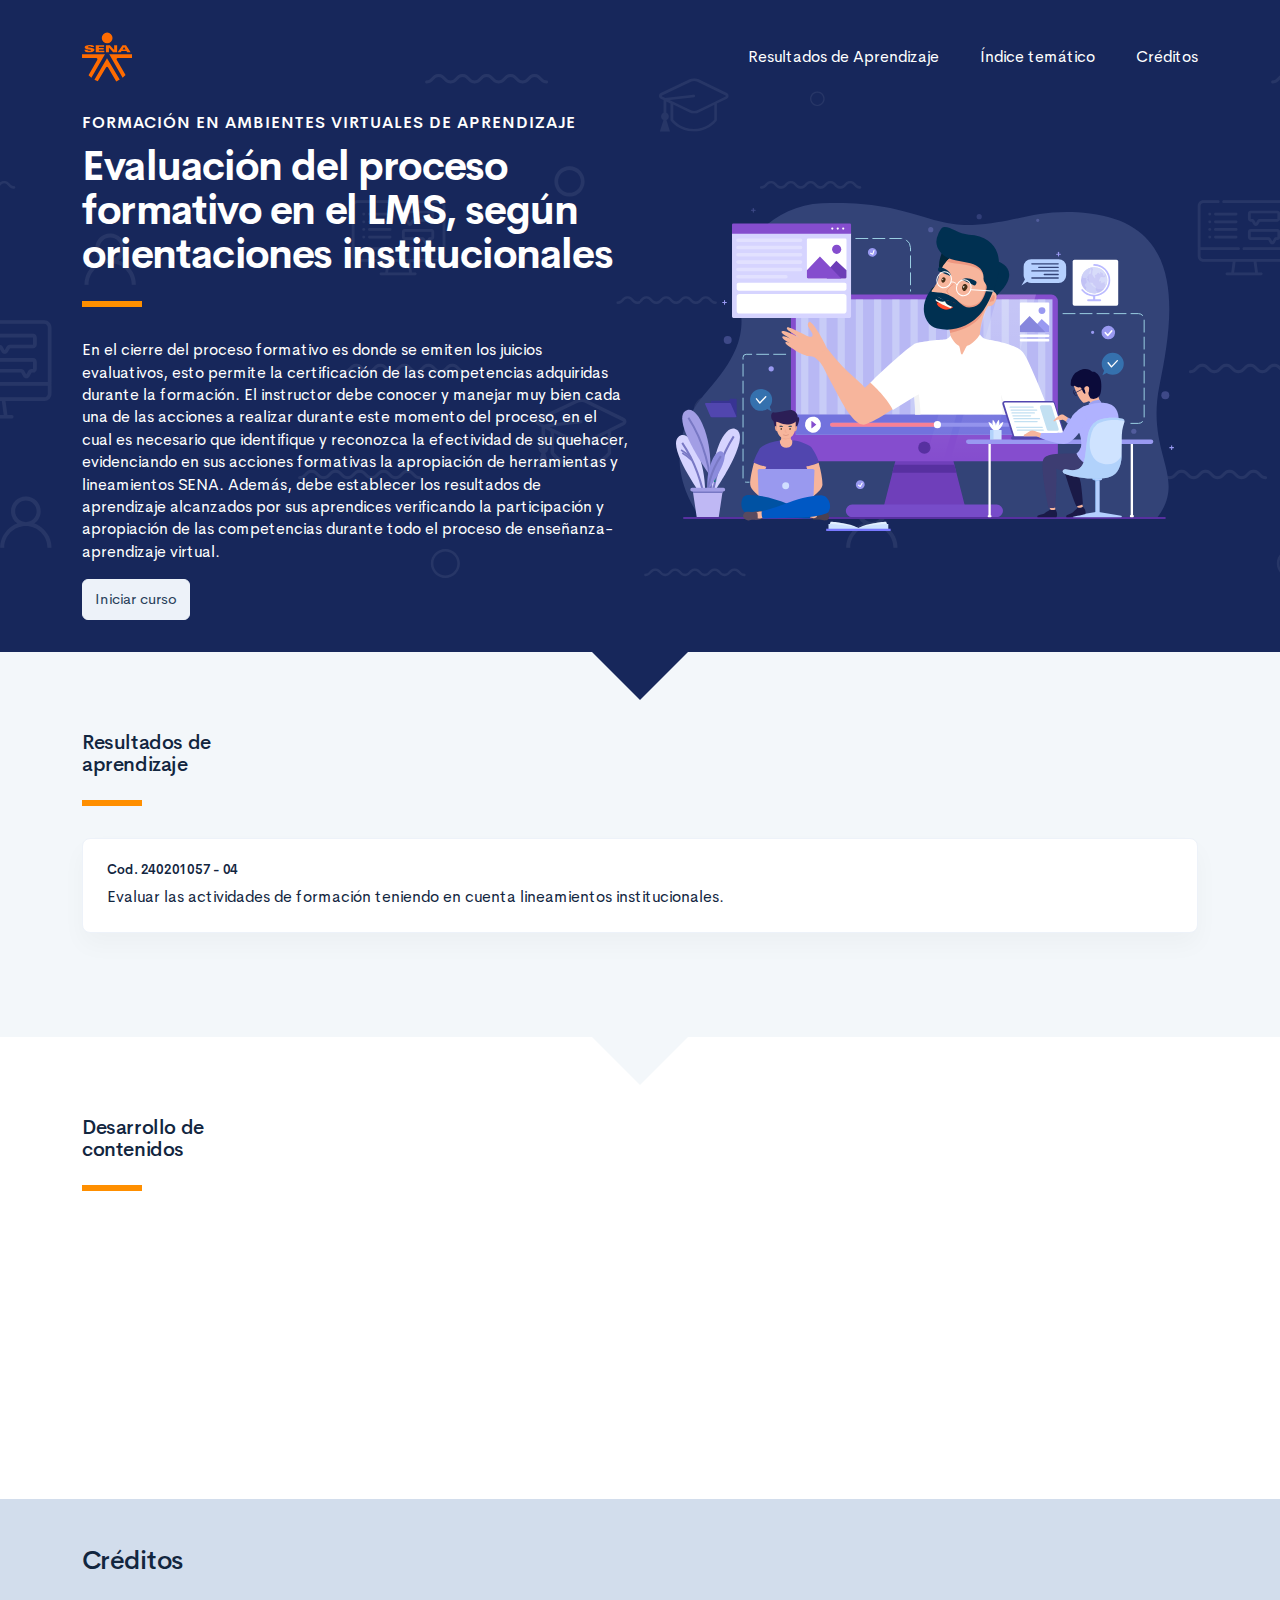
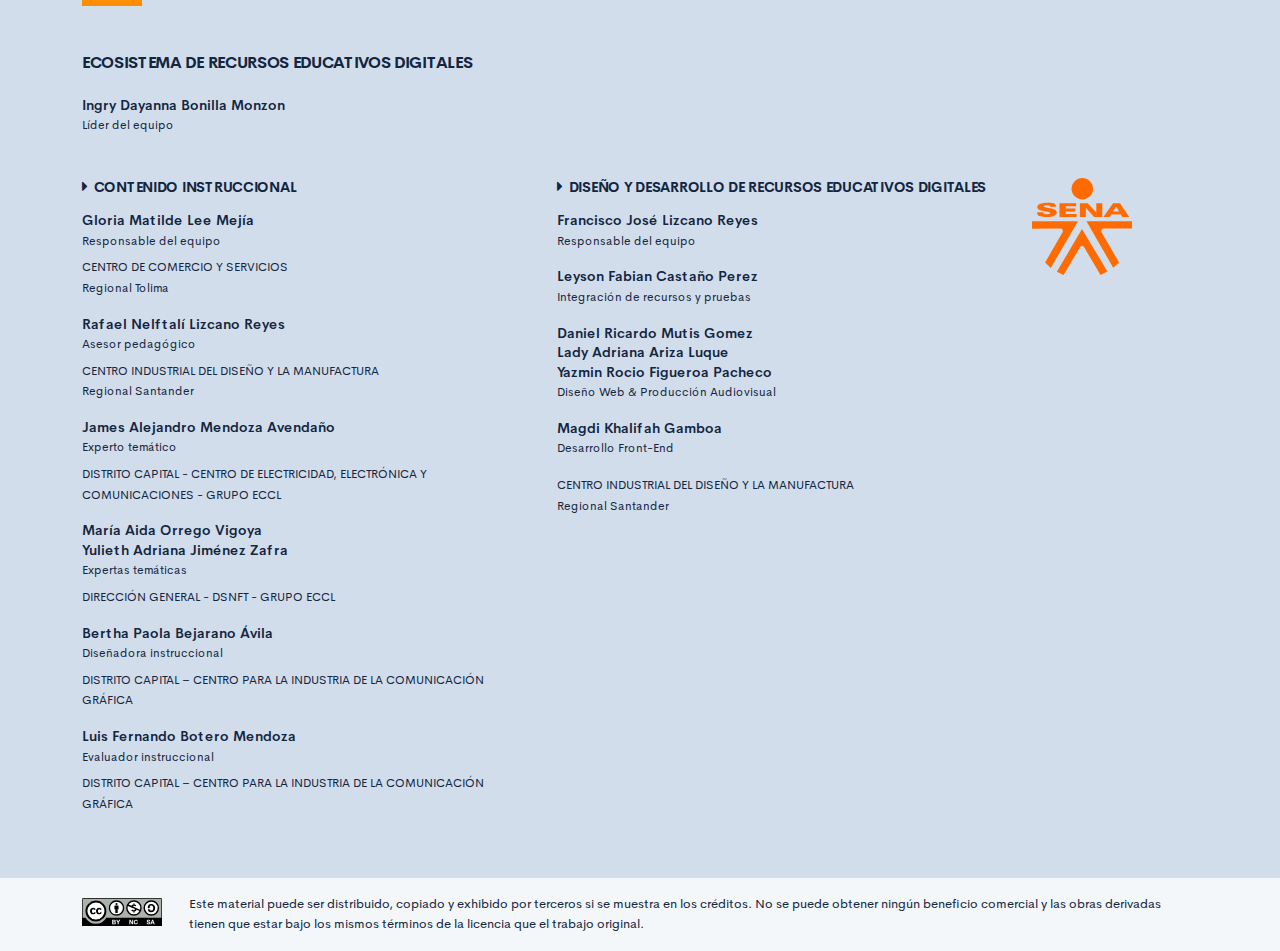
==== public/index.html @ fbb655e1 "CF4_V1" ====
<!DOCTYPE html>
<html lang="es">
    <head>
        <meta charset="UTF-8">
        <meta name="viewport" content="width=device-width, user-scalable=no, initial-scale=1.0, maximum-scale=1.0, minimum-scale=1.0">
        <title>Evaluación del proceso formativo en el LMS, según orientaciones institucionales</title>
        <meta meta name="description" content="Equipo de Ecosistema de recursos educativos SENA encargado del desarrollo y rediseño de cursos virtuales de aprendizaje para el SENA.">
        <link rel="icon" type="image/svg+xml" href="assets/images/logos/senaLogo.svg">
        <link rel="stylesheet" href="assets/fonts/feather/feather.css">
        <link rel="stylesheet" href="assets/fonts/fontawesome/css/font-awesome.css">
        <link href="assets/css/fancybox.css" rel="stylesheet">
        <link href="assets/css/animate.css" rel="stylesheet">
        <link rel="stylesheet" href="assets/css/main.css">
    </head>
    <body class="theme-dark page-header-textura" id="page-home">
        <header class="curso-presentacion page-header" id="CursoPresentacion">
            <div class="page-textura">
                <div class="container">
                    <div class="curso-topbar justify-content-center justify-content-md-between"><a class="curso-topbar__logo"><svg xmlns="http://www.w3.org/2000/svg" width="168.273" height="164.177" viewBox="0 0 168.273 164.177">
                                <path id="SENA_LOGO" data-name="SENA LOGO" d="M85.349,1a18.09,18.09,0,1,0,18.09,18.09h0A18.1,18.1,0,0,0,85.349,1ZM25.617,42.983a33.722,33.722,0,0,0-9.386,1.024,11.156,11.156,0,0,0-5.12,2.56A5.346,5.346,0,0,0,10.086,52.2c.683,1.707,2.56,2.9,4.608,3.584,4.437,1.536,9.386,1.877,13.994,2.731a5.1,5.1,0,0,1,2.389,1.024,1.369,1.369,0,0,1-.683,2.048,9.146,9.146,0,0,1-5.291.683A8.354,8.354,0,0,1,20.5,61.244a1.962,1.962,0,0,1-.853-2.389H9.233A7.663,7.663,0,0,0,10.6,63.463a7.59,7.59,0,0,0,4.267,2.389A28.541,28.541,0,0,0,23.4,66.876,52.426,52.426,0,0,0,35,66.023a11.043,11.043,0,0,0,5.8-2.9,5.358,5.358,0,0,0-1.365-8.533,21.267,21.267,0,0,0-5.8-2.048c-3.072-.683-5.973-1.024-9.045-1.536a9.114,9.114,0,0,1-3.072-.853,1.226,1.226,0,0,1,0-2.219,9.369,9.369,0,0,1,4.437-.683,10.554,10.554,0,0,1,4.608.853A1.877,1.877,0,0,1,31.59,49.81h9.9a5.669,5.669,0,0,0-1.195-3.584A8.875,8.875,0,0,0,35.515,43.5c-3.584-.341-6.827-.512-9.9-.512Zm21.333.683V67.217H75.792V62.1H57.531V57.489H73.744V52.54H57.531V48.786H75.109v-5.12Zm47.615,0H81.253V67.217H91.322V51.346l13.824,15.872h13.824V43.666H108.9v15.7Zm42.495,0L120.676,67.217h10.581l2.56-4.267H150.2l2.389,4.267h11.776l-15.53-23.551ZM142.35,49.3l5.12,8.533h-10.41ZM.7,74.044l.171,12.8L49,86.673c2.389.512,3.925,2.048,3.413,5.8l-29.7,51.711,9.557,9.045L78.01,74.044Zm91.646,0L137.4,152.89l9.9-8.874L117.433,92.3c-.512-3.584.853-5.291,3.413-5.8l48.127.171V74.044ZM84.837,87.185,42.512,159.546l11.264,5.461,28.159-47.615a4.283,4.283,0,0,1,2.9-1.195,4.681,4.681,0,0,1,3.072,1.195l28.159,47.786,11.605-5.973Z" transform="translate(-0.7 -1)" fill="#FF6B00" />
                            </svg>
                        </a><a class="curso-topbar__menubar collapsed btn-menu-responsive d-none" data-toggle="collapse" href="#curso-topbar__nav" aria-expanded="false"><span></span><span></span><span></span></a>
                        <nav class="curso-topbar__nav collapse show d-none d-md-block" id="curso-topbar__nav">
                            <ul class="curso-topbar__list">
                                <li class="curso-topbar__item"><a class="curso-topbar__link" href="#ResultadosAprendizaje"><span class="text-white">Resultados de Aprendizaje</span></a></li>
                                <li class="curso-topbar__item"><a class="curso-topbar__link" href="#IndiceTematico"><span class="text-white">Índice temático</span></a></li>
                                <li class="curso-topbar__item"><a class="curso-topbar__link" href="#Creditos"><span class="text-white">Créditos</span></a></li>
                            </ul>
                        </nav>
                    </div>
                    <!--include includes/page-home_header.pug                -->
                    <div class="curso-portada">
                        <div class="row align-items-center">
                            <div class="col-12 col-lg-6">
                                <h3 class="curso-subtitulo" id="curso-titulo-componente">Formación en Ambientes virtuales de aprendizaje </h3>
                                <h1 class="curso-titulo" id="curso-titulo-tema">Evaluación del proceso formativo en el LMS, según orientaciones institucionales</h1>
                                <div class="brand-line-primary"></div>
                                <p class="curso-descripcion">En el cierre del proceso formativo es donde se emiten los juicios evaluativos, esto permite la certificación de las competencias adquiridas durante la formación. El instructor debe conocer y manejar muy bien cada una de las acciones a realizar durante este momento del proceso, en el cual es necesario que identifique y reconozca la efectividad de su quehacer, evidenciando en sus acciones formativas la apropiación de herramientas y lineamientos SENA. Además, debe establecer los resultados de aprendizaje alcanzados por sus aprendices verificando la participación y apropiación de las competencias durante todo el proceso de enseñanza-aprendizaje virtual. </p><a class="curso-btn-iniciar btn btn-light" href="main.html"><span>Iniciar curso</span></a>
                            </div>
                            <div class="col-12 col-lg-6 text-center">
                                <div class="d-none d-lg-block"><img class="curso-imagen" src="assets/images/header/header_media.svg" /></div>
                            </div>
                        </div>
                    </div>
                </div>
            </div>
        </header>
        <section class="curso-resultados section bg-base-light" id="ResultadosAprendizaje">
            <div class="container">
                <h2> Resultados de <br>aprendizaje</h2>
                <div class="brand-line-primary"></div>
                <div class="card resultado-item">
                    <div class="card-body">
                        <h5><strong>Cod. 240201057 - 04</strong></h5>
                        <p class="mb-0">Evaluar las actividades de formación teniendo en cuenta lineamientos institucionales.</p>
                    </div>
                </div>
            </div>
        </section>
        <section class="curso-indice-tematico section" id="IndiceTematico">
            <div class="container">
                <h2>Desarrollo de <br>contenidos</h2>
                <div class="brand-line-primary"></div>
                <div class="row justify-content-center">
                    <div class="col-12 col-sm-10">
                        <div class="card wow flipInX" data-wow-delay=".4s">
                            <div class="card-body">
                                <ul class="list-group list-group-flush list my-n3 nav-temas">
                                    <li class="list-group-item nav-tema-item">
                                        <div class="row align-items-center">
                                            <div class="col-auto">
                                                <div class="avatar avatar-sm"><span class="nav-tema-item__icon avatar-title font-size-lg bg-secondary-soft rounded-circle text-primary font-weight-bold">1</span></div>
                                            </div>
                                            <div class="col ml-n2"><span class="nav-tema-item__titulo"> <a href="main.html#page/instrumentos_evaluacion/">Instrumentos de evaluación</a></span></div>
                                            <div class="col-auto"> <a class="btn btn-light nav-tema-item__btn" href="main.html#page/instrumentos_evaluacion/">Ver más</a></div>
                                        </div>
                                    </li>
                                    <li class="list-group-item nav-tema-item">
                                        <div class="row align-items-center">
                                            <div class="col-auto">
                                                <div class="avatar avatar-sm"><span class="nav-tema-item__icon avatar-title font-size-lg bg-secondary-soft rounded-circle text-primary font-weight-bold">2</span></div>
                                            </div>
                                            <div class="col ml-n2"><span class="nav-tema-item__titulo"> <a href="main.html#page/momento_cierre_formacion_virtual/">Momento de cierre de la formación virtual</a></span></div>
                                            <div class="col-auto"> <a class="btn btn-light nav-tema-item__btn" href="main.html#page/momento_cierre_formacion_virtual/">Ver más</a></div>
                                        </div>
                                    </li>
                                </ul>
                            </div>
                        </div>
                    </div>
                </div>
            </div>
        </section>
        <footer class="footer" id="Creditos">
            <div class="container">
                <h1>Créditos </h1>
                <div class="brand-line-primary"></div>
                <div class="row">
                    <div class="col-12 col-md-5">
                        <h3 class="footer-subtitulo mb-4">ECOSISTEMA DE RECURSOS EDUCATIVOS DIGITALES </h3>
                        <p class="footer-texto mb-2"><strong>Ingry Dayanna Bonilla Monzon </strong><br /> <span class="text-small">Líder del equipo</span></p>
                    </div>
                </div>
                <div class="row mt-5">
                    <div class="col-12 col-md-5">
                        <h4 class="footer-subtitulo-2 mt-0">
                            <div class="fa fa-caret-right mr-2"></div>Contenido Instruccional
                        </h4>
                        <p class="footer-texto mb-2"><strong>Gloria Matilde Lee Mejía </strong><br /> <span class="text-small">Responsable del equipo</span></p>
                        <p class="footer-texto"><span class="text-small text-uppercase">Centro de Comercio y Servicios</span><br /><span class="text-small">Regional Tolima</span></p>
                        <p class="footer-texto mb-2"><strong>Rafael Nelftalí Lizcano Reyes</strong><br /> <span class="text-small">Asesor pedagógico<br /></span></p>
                        <p class="footer-texto"><span class="text-small text-uppercase">CENTRO INDUSTRIAL DEL DISEÑO Y LA MANUFACTURA </span><br /><span class="text-small">Regional Santander </span></p>
                        <p class="footer-texto mb-2"><strong>James Alejandro Mendoza Avendaño</strong><br /><span class="text-small">Experto temático<br /></span></p>
                        <p class="footer-texto"><span class="text-small text-uppercase">Distrito Capital - Centro de Electricidad, Electrónica Y Comunicaciones - Grupo ECCL</span></p>
                        <p class="footer-texto mb-2"><strong>María Aida Orrego Vigoya</strong><br />
                            <strong>Yulieth Adriana Jiménez Zafra</strong><br /> <span class="text-small">Expertas temáticas<br /></span></p>
                        <p class="footer-texto"><span class="text-small text-uppercase">Dirección General - DSNFT - Grupo ECCL</span></p>
                        <p class="footer-texto mb-2"><strong>Bertha Paola Bejarano Ávila</strong><br /> <span class="text-small">Diseñadora instruccional<br /></span></p>
                        <p class="footer-texto"><span class="text-small text-uppercase">Distrito Capital – Centro para La Industria de la Comunicación Gráfica</span></p>
                        <p class="footer-texto mb-2"><strong>Luis Fernando Botero Mendoza</strong><br /> <span class="text-small">Evaluador instruccional<br /></span></p>
                        <p class="footer-texto"><span class="text-small text-uppercase">Distrito Capital – Centro para La Industria de la Comunicación Gráfica</span></p>
                    </div>
                    <div class="col-12 col-md-5">
                        <h4 class="footer-subtitulo-2 mt-0">
                            <div class="fa fa-caret-right mr-2"></div>Diseño y desarrollo de recursos educativos digitales
                        </h4>
                        <p class="footer-texto"><strong>Francisco José Lizcano Reyes </strong><br /> <span class="text-small">Responsable del equipo<br /></span></p>
                        <p class="footer-texto"><strong>Leyson Fabian Castaño Perez</strong><br /> <span class="text-small">Integración de recursos y pruebas<br /></span></p>
                        <p class="footer-texto"> <strong>Daniel Ricardo Mutis Gomez</strong><br />
                            <strong>Lady Adriana Ariza Luque </strong><br />
                            <strong>Yazmin Rocio Figueroa Pacheco</strong><br /><span class="text-small">Diseño Web & Producción Audiovisual<br /></span></p>
                        <p class="footer-texto"><strong>Magdi Khalifah Gamboa</strong><br /> <span class="text-small">Desarrollo Front-End<br /></span></p>
                        <p class="footer-texto"><span class="text-small text-uppercase">CENTRO INDUSTRIAL DEL DISEÑO Y LA MANUFACTURA </span><br /><span class="text-small">Regional Santander </span></p>
                    </div>
                    <div class="col-12 col-md-2">
                        <div class="d-flex flex-column justify-content-center"><img src="assets/images/logos/senaLogo.svg" style="max-width:100px" /></div>
                    </div>
                </div>
            </div>
        </footer>
        <section id="cc">
            <div class="container">
                <div class="d-flex flex-column flex-sm-row"><span class="pr-3"><i class="icon cc"></i></span><span>Este material puede ser distribuido, copiado y exhibido por terceros si se muestra en los créditos. No se puede obtener ningún beneficio comercial y las obras derivadas tienen que estar bajo los mismos términos de la licencia que el trabajo original.</span></div>
            </div>
        </section>
        <script src="assets/js/vendor.js"></script>
        <script src="assets/js/global.js"> </script>
        <script src="assets/js/pages.js"></script>
    </body>
</html>
---- public/assets/fonts/feather/feather.css ----
@font-face {
  font-family: 'Feather';
  src:
    url('fonts/Feather.ttf?sdxovp') format('truetype'),
    url('fonts/Feather.woff?sdxovp') format('woff'),
    url('fonts/Feather.svg?sdxovp#Feather') format('svg');
  font-weight: normal;
  font-style: normal;
}

.fe {
  /* use !important to prevent issues with browser extensions that change fonts */
  font-family: 'Feather' !important;
  speak: none;
  font-style: normal;
  font-weight: normal;
  font-variant: normal;
  text-transform: none;
  line-height: 1;

  /* Better Font Rendering =========== */
  -webkit-font-smoothing: antialiased;
  -moz-osx-font-smoothing: grayscale;
}

.fe-activity:before {
  content: "\e900";
}
.fe-airplay:before {
  content: "\e901";
}
.fe-alert-circle:before {
  content: "\e902";
}
.fe-alert-octagon:before {
  content: "\e903";
}
.fe-alert-triangle:before {
  content: "\e904";
}
.fe-align-center:before {
  content: "\e905";
}
.fe-align-justify:before {
  content: "\e906";
}
.fe-align-left:before {
  content: "\e907";
}
.fe-align-right:before {
  content: "\e908";
}
.fe-anchor:before {
  content: "\e909";
}
.fe-aperture:before {
  content: "\e90a";
}
.fe-archive:before {
  content: "\e90b";
}
.fe-arrow-down:before {
  content: "\e90c";
}
.fe-arrow-down-circle:before {
  content: "\e90d";
}
.fe-arrow-down-left:before {
  content: "\e90e";
}
.fe-arrow-down-right:before {
  content: "\e90f";
}
.fe-arrow-left:before {
  content: "\e910";
}
.fe-arrow-left-circle:before {
  content: "\e911";
}
.fe-arrow-right:before {
  content: "\e912";
}
.fe-arrow-right-circle:before {
  content: "\e913";
}
.fe-arrow-up:before {
  content: "\e914";
}
.fe-arrow-up-circle:before {
  content: "\e915";
}
.fe-arrow-up-left:before {
  content: "\e916";
}
.fe-arrow-up-right:before {
  content: "\e917";
}
.fe-at-sign:before {
  content: "\e918";
}
.fe-award:before {
  content: "\e919";
}
.fe-bar-chart:before {
  content: "\e91a";
}
.fe-bar-chart-2:before {
  content: "\e91b";
}
.fe-battery:before {
  content: "\e91c";
}
.fe-battery-charging:before {
  content: "\e91d";
}
.fe-bell:before {
  content: "\e91e";
}
.fe-bell-off:before {
  content: "\e91f";
}
.fe-bluetooth:before {
  content: "\e920";
}
.fe-bold:before {
  content: "\e921";
}
.fe-book:before {
  content: "\e922";
}
.fe-book-open:before {
  content: "\e923";
}
.fe-bookmark:before {
  content: "\e924";
}
.fe-box:before {
  content: "\e925";
}
.fe-briefcase:before {
  content: "\e926";
}
.fe-calendar:before {
  content: "\e927";
}
.fe-camera:before {
  content: "\e928";
}
.fe-camera-off:before {
  content: "\e929";
}
.fe-cast:before {
  content: "\e92a";
}
.fe-check:before {
  content: "\e92b";
}
.fe-check-circle:before {
  content: "\e92c";
}
.fe-check-square:before {
  content: "\e92d";
}
.fe-chevron-down:before {
  content: "\e92e";
}
.fe-chevron-left:before {
  content: "\e92f";
}
.fe-chevron-right:before {
  content: "\e930";
}
.fe-chevron-up:before {
  content: "\e931";
}
.fe-chevrons-down:before {
  content: "\e932";
}
.fe-chevrons-left:before {
  content: "\e933";
}
.fe-chevrons-right:before {
  content: "\e934";
}
.fe-chevrons-up:before {
  content: "\e935";
}
.fe-chrome:before {
  content: "\e936";
}
.fe-circle:before {
  content: "\e937";
}
.fe-clipboard:before {
  content: "\e938";
}
.fe-clock:before {
  content: "\e939";
}
.fe-cloud:before {
  content: "\e93a";
}
.fe-cloud-drizzle:before {
  content: "\e93b";
}
.fe-cloud-lightning:before {
  content: "\e93c";
}
.fe-cloud-off:before {
  content: "\e93d";
}
.fe-cloud-rain:before {
  content: "\e93e";
}
.fe-cloud-snow:before {
  content: "\e93f";
}
.fe-code:before {
  content: "\e940";
}
.fe-codepen:before {
  content: "\e941";
}
.fe-command:before {
  content: "\e942";
}
.fe-compass:before {
  content: "\e943";
}
.fe-copy:before {
  content: "\e944";
}
.fe-corner-down-left:before {
  content: "\e945";
}
.fe-corner-down-right:before {
  content: "\e946";
}
.fe-corner-left-down:before {
  content: "\e947";
}
.fe-corner-left-up:before {
  content: "\e948";
}
.fe-corner-right-down:before {
  content: "\e949";
}
.fe-corner-right-up:before {
  content: "\e94a";
}
.fe-corner-up-left:before {
  content: "\e94b";
}
.fe-corner-up-right:before {
  content: "\e94c";
}
.fe-cpu:before {
  content: "\e94d";
}
.fe-credit-card:before {
  content: "\e94e";
}
.fe-crop:before {
  content: "\e94f";
}
.fe-crosshair:before {
  content: "\e950";
}
.fe-database:before {
  content: "\e951";
}
.fe-delete:before {
  content: "\e952";
}
.fe-disc:before {
  content: "\e953";
}
.fe-dollar-sign:before {
  content: "\e954";
}
.fe-download:before {
  content: "\e955";
}
.fe-download-cloud:before {
  content: "\e956";
}
.fe-droplet:before {
  content: "\e957";
}
.fe-edit:before {
  content: "\e958";
}
.fe-edit-2:before {
  content: "\e959";
}
.fe-edit-3:before {
  content: "\e95a";
}
.fe-external-link:before {
  content: "\e95b";
}
.fe-eye:before {
  content: "\e95c";
}
.fe-eye-off:before {
  content: "\e95d";
}
.fe-facebook:before {
  content: "\e95e";
}
.fe-fast-forward:before {
  content: "\e95f";
}
.fe-feather:before {
  content: "\e960";
}
.fe-file:before {
  content: "\e961";
}
.fe-file-minus:before {
  content: "\e962";
}
.fe-file-plus:before {
  content: "\e963";
}
.fe-file-text:before {
  content: "\e964";
}
.fe-film:before {
  content: "\e965";
}
.fe-filter:before {
  content: "\e966";
}
.fe-flag:before {
  content: "\e967";
}
.fe-folder:before {
  content: "\e968";
}
.fe-folder-minus:before {
  content: "\e969";
}
.fe-folder-plus:before {
  content: "\e96a";
}
.fe-gift:before {
  content: "\e96b";
}
.fe-git-branch:before {
  content: "\e96c";
}
.fe-git-commit:before {
  content: "\e96d";
}
.fe-git-merge:before {
  content: "\e96e";
}
.fe-git-pull-request:before {
  content: "\e96f";
}
.fe-github:before {
  content: "\e970";
}
.fe-gitlab:before {
  content: "\e971";
}
.fe-globe:before {
  content: "\e972";
}
.fe-grid:before {
  content: "\e973";
}
.fe-hard-drive:before {
  content: "\e974";
}
.fe-hash:before {
  content: "\e975";
}
.fe-headphones:before {
  content: "\e976";
}
.fe-heart:before {
  content: "\e977";
}
.fe-help-circle:before {
  content: "\e978";
}
.fe-home:before {
  content: "\e979";
}
.fe-image:before {
  content: "\e97a";
}
.fe-inbox:before {
  content: "\e97b";
}
.fe-info:before {
  content: "\e97c";
}
.fe-instagram:before {
  content: "\e97d";
}
.fe-italic:before {
  content: "\e97e";
}
.fe-layers:before {
  content: "\e97f";
}
.fe-layout:before {
  content: "\e980";
}
.fe-life-buoy:before {
  content: "\e981";
}
.fe-link:before {
  content: "\e982";
}
.fe-link-2:before {
  content: "\e983";
}
.fe-linkedin:before {
  content: "\e984";
}
.fe-list:before {
  content: "\e985";
}
.fe-loader:before {
  content: "\e986";
}
.fe-lock:before {
  content: "\e987";
}
.fe-log-in:before {
  content: "\e988";
}
.fe-log-out:before {
  content: "\e989";
}
.fe-mail:before {
  content: "\e98a";
}
.fe-map:before {
  content: "\e98b";
}
.fe-map-pin:before {
  content: "\e98c";
}
.fe-maximize:before {
  content: "\e98d";
}
.fe-maximize-2:before {
  content: "\e98e";
}
.fe-menu:before {
  content: "\e98f";
}
.fe-message-circle:before {
  content: "\e990";
}
.fe-message-square:before {
  content: "\e991";
}
.fe-mic:before {
  content: "\e992";
}
.fe-mic-off:before {
  content: "\e993";
}
.fe-minimize:before {
  content: "\e994";
}
.fe-minimize-2:before {
  content: "\e995";
}
.fe-minus:before {
  content: "\e996";
}
.fe-minus-circle:before {
  content: "\e997";
}
.fe-minus-square:before {
  content: "\e998";
}
.fe-monitor:before {
  content: "\e999";
}
.fe-moon:before {
  content: "\e99a";
}
.fe-more-horizontal:before {
  content: "\e99b";
}
.fe-more-vertical:before {
  content: "\e99c";
}
.fe-move:before {
  content: "\e99d";
}
.fe-music:before {
  content: "\e99e";
}
.fe-navigation:before {
  content: "\e99f";
}
.fe-navigation-2:before {
  content: "\e9a0";
}
.fe-octagon:before {
  content: "\e9a1";
}
.fe-package:before {
  content: "\e9a2";
}
.fe-paperclip:before {
  content: "\e9a3";
}
.fe-pause:before {
  content: "\e9a4";
}
.fe-pause-circle:before {
  content: "\e9a5";
}
.fe-percent:before {
  content: "\e9a6";
}
.fe-phone:before {
  content: "\e9a7";
}
.fe-phone-call:before {
  content: "\e9a8";
}
.fe-phone-forwarded:before {
  content: "\e9a9";
}
.fe-phone-incoming:before {
  content: "\e9aa";
}
.fe-phone-missed:before {
  content: "\e9ab";
}
.fe-phone-off:before {
  content: "\e9ac";
}
.fe-phone-outgoing:before {
  content: "\e9ad";
}
.fe-pie-chart:before {
  content: "\e9ae";
}
.fe-play:before {
  content: "\e9af";
}
.fe-play-circle:before {
  content: "\e9b0";
}
.fe-plus:before {
  content: "\e9b1";
}
.fe-plus-circle:before {
  content: "\e9b2";
}
.fe-plus-square:before {
  content: "\e9b3";
}
.fe-pocket:before {
  content: "\e9b4";
}
.fe-power:before {
  content: "\e9b5";
}
.fe-printer:before {
  content: "\e9b6";
}
.fe-radio:before {
  content: "\e9b7";
}
.fe-refresh-ccw:before {
  content: "\e9b8";
}
.fe-refresh-cw:before {
  content: "\e9b9";
}
.fe-repeat:before {
  content: "\e9ba";
}
.fe-rewind:before {
  content: "\e9bb";
}
.fe-rotate-ccw:before {
  content: "\e9bc";
}
.fe-rotate-cw:before {
  content: "\e9bd";
}
.fe-rss:before {
  content: "\e9be";
}
.fe-save:before {
  content: "\e9bf";
}
.fe-scissors:before {
  content: "\e9c0";
}
.fe-search:before {
  content: "\e9c1";
}
.fe-send:before {
  content: "\e9c2";
}
.fe-server:before {
  content: "\e9c3";
}
.fe-settings:before {
  content: "\e9c4";
}
.fe-share:before {
  content: "\e9c5";
}
.fe-share-2:before {
  content: "\e9c6";
}
.fe-shield:before {
  content: "\e9c7";
}
.fe-shield-off:before {
  content: "\e9c8";
}
.fe-shopping-bag:before {
  content: "\e9c9";
}
.fe-shopping-cart:before {
  content: "\e9ca";
}
.fe-shuffle:before {
  content: "\e9cb";
}
.fe-sidebar:before {
  content: "\e9cc";
}
.fe-skip-back:before {
  content: "\e9cd";
}
.fe-skip-forward:before {
  content: "\e9ce";
}
.fe-slack:before {
  content: "\e9cf";
}
.fe-slash:before {
  content: "\e9d0";
}
.fe-sliders:before {
  content: "\e9d1";
}
.fe-smartphone:before {
  content: "\e9d2";
}
.fe-speaker:before {
  content: "\e9d3";
}
.fe-square:before {
  content: "\e9d4";
}
.fe-star:before {
  content: "\e9d5";
}
.fe-stop-circle:before {
  content: "\e9d6";
}
.fe-sun:before {
  content: "\e9d7";
}
.fe-sunrise:before {
  content: "\e9d8";
}
.fe-sunset:before {
  content: "\e9d9";
}
.fe-tablet:before {
  content: "\e9da";
}
.fe-tag:before {
  content: "\e9db";
}
.fe-target:before {
  content: "\e9dc";
}
.fe-terminal:before {
  content: "\e9dd";
}
.fe-thermometer:before {
  content: "\e9de";
}
.fe-thumbs-down:before {
  content: "\e9df";
}
.fe-thumbs-up:before {
  content: "\e9e0";
}
.fe-toggle-left:before {
  content: "\e9e1";
}
.fe-toggle-right:before {
  content: "\e9e2";
}
.fe-trash:before {
  content: "\e9e3";
}
.fe-trash-2:before {
  content: "\e9e4";
}
.fe-trending-down:before {
  content: "\e9e5";
}
.fe-trending-up:before {
  content: "\e9e6";
}
.fe-triangle:before {
  content: "\e9e7";
}
.fe-truck:before {
  content: "\e9e8";
}
.fe-tv:before {
  content: "\e9e9";
}
.fe-twitter:before {
  content: "\e9ea";
}
.fe-type:before {
  content: "\e9eb";
}
.fe-umbrella:before {
  content: "\e9ec";
}
.fe-underline:before {
  content: "\e9ed";
}
.fe-unlock:before {
  content: "\e9ee";
}
.fe-upload:before {
  content: "\e9ef";
}
.fe-upload-cloud:before {
  content: "\e9f0";
}
.fe-user:before {
  content: "\e9f1";
}
.fe-user-check:before {
  content: "\e9f2";
}
.fe-user-minus:before {
  content: "\e9f3";
}
.fe-user-plus:before {
  content: "\e9f4";
}
.fe-user-x:before {
  content: "\e9f5";
}
.fe-users:before {
  content: "\e9f6";
}
.fe-video:before {
  content: "\e9f7";
}
.fe-video-off:before {
  content: "\e9f8";
}
.fe-voicemail:before {
  content: "\e9f9";
}
.fe-volume:before {
  content: "\e9fa";
}
.fe-volume-1:before {
  content: "\e9fb";
}
.fe-volume-2:before {
  content: "\e9fc";
}
.fe-volume-x:before {
  content: "\e9fd";
}
.fe-watch:before {
  content: "\e9fe";
}
.fe-wifi:before {
  content: "\e9ff";
}
.fe-wifi-off:before {
  content: "\ea00";
}
.fe-wind:before {
  content: "\ea01";
}
.fe-x:before {
  content: "\ea02";
}
.fe-x-circle:before {
  content: "\ea03";
}
.fe-x-square:before {
  content: "\ea04";
}
.fe-youtube:before {
  content: "\ea05";
}
.fe-zap:before {
  content: "\ea06";
}
.fe-zap-off:before {
  content: "\ea07";
}
.fe-zoom-in:before {
  content: "\ea08";
}
.fe-zoom-out:before {
  content: "\ea09";
}
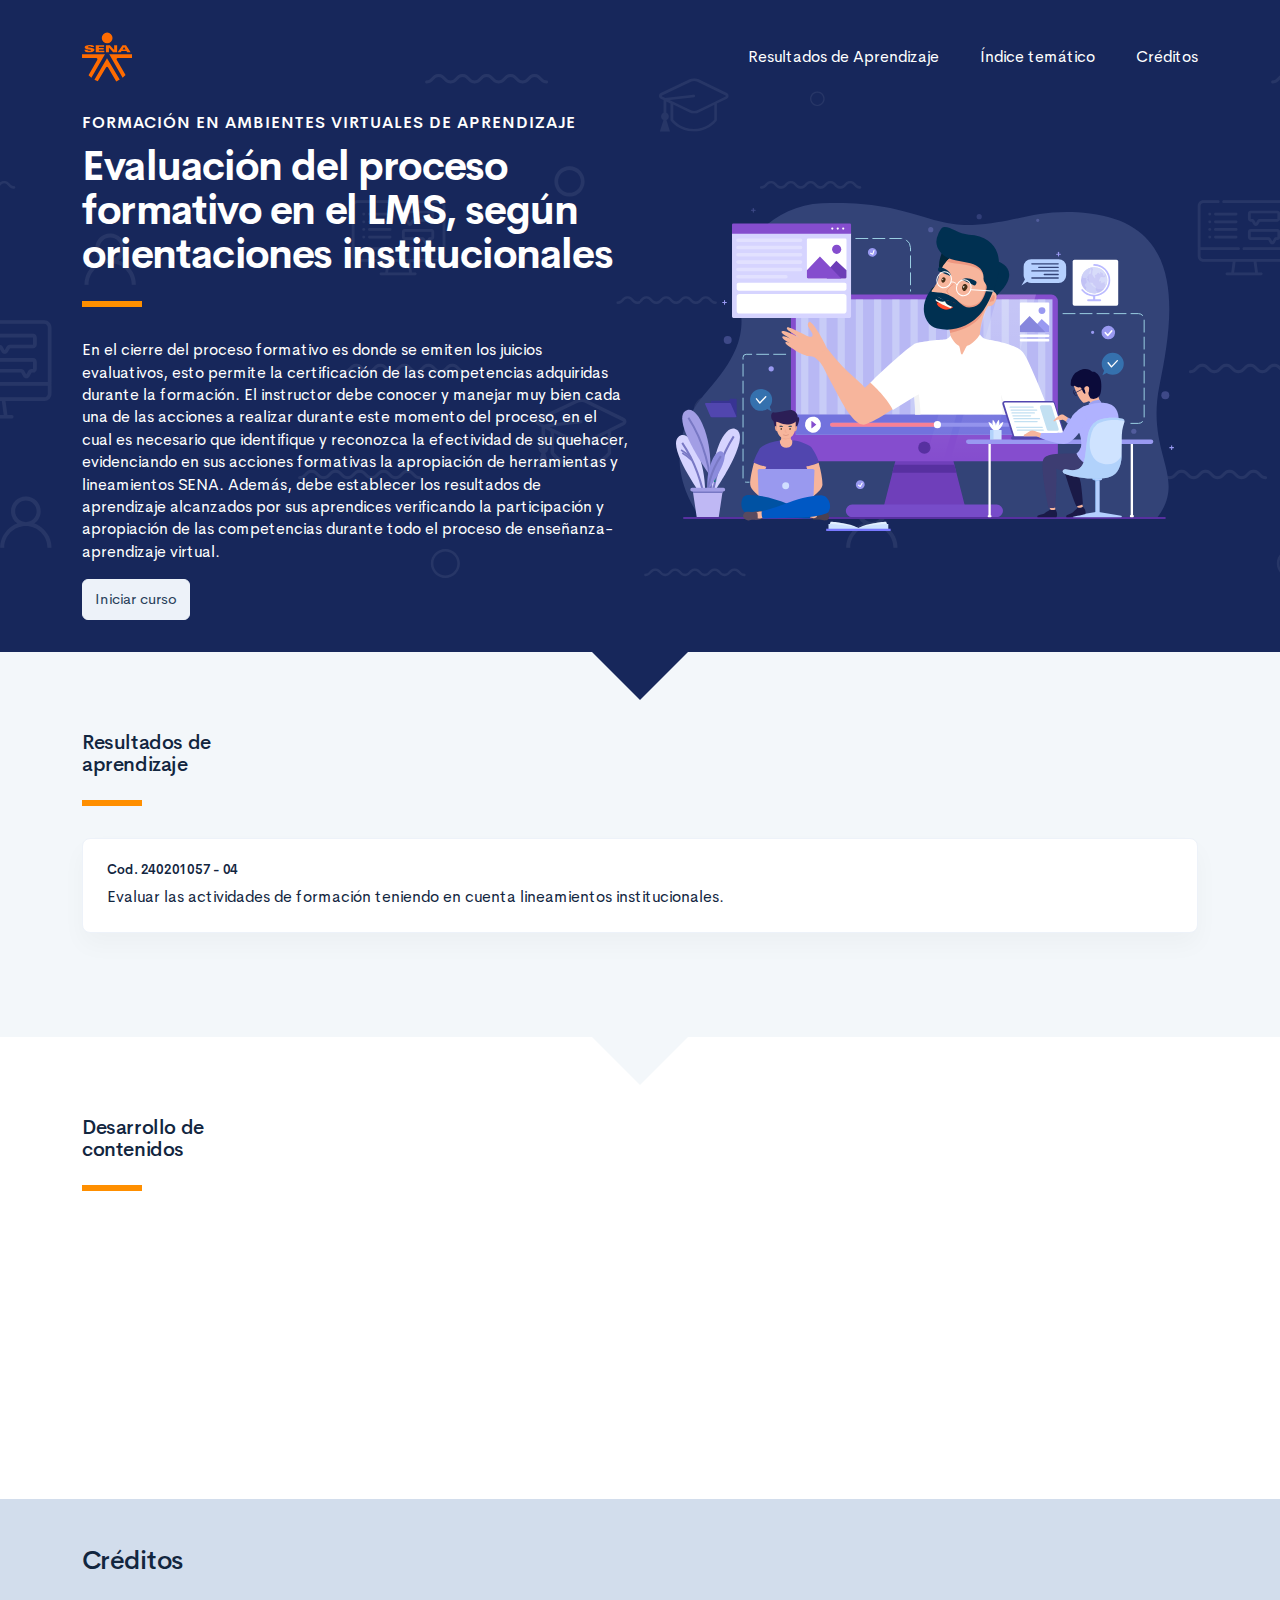
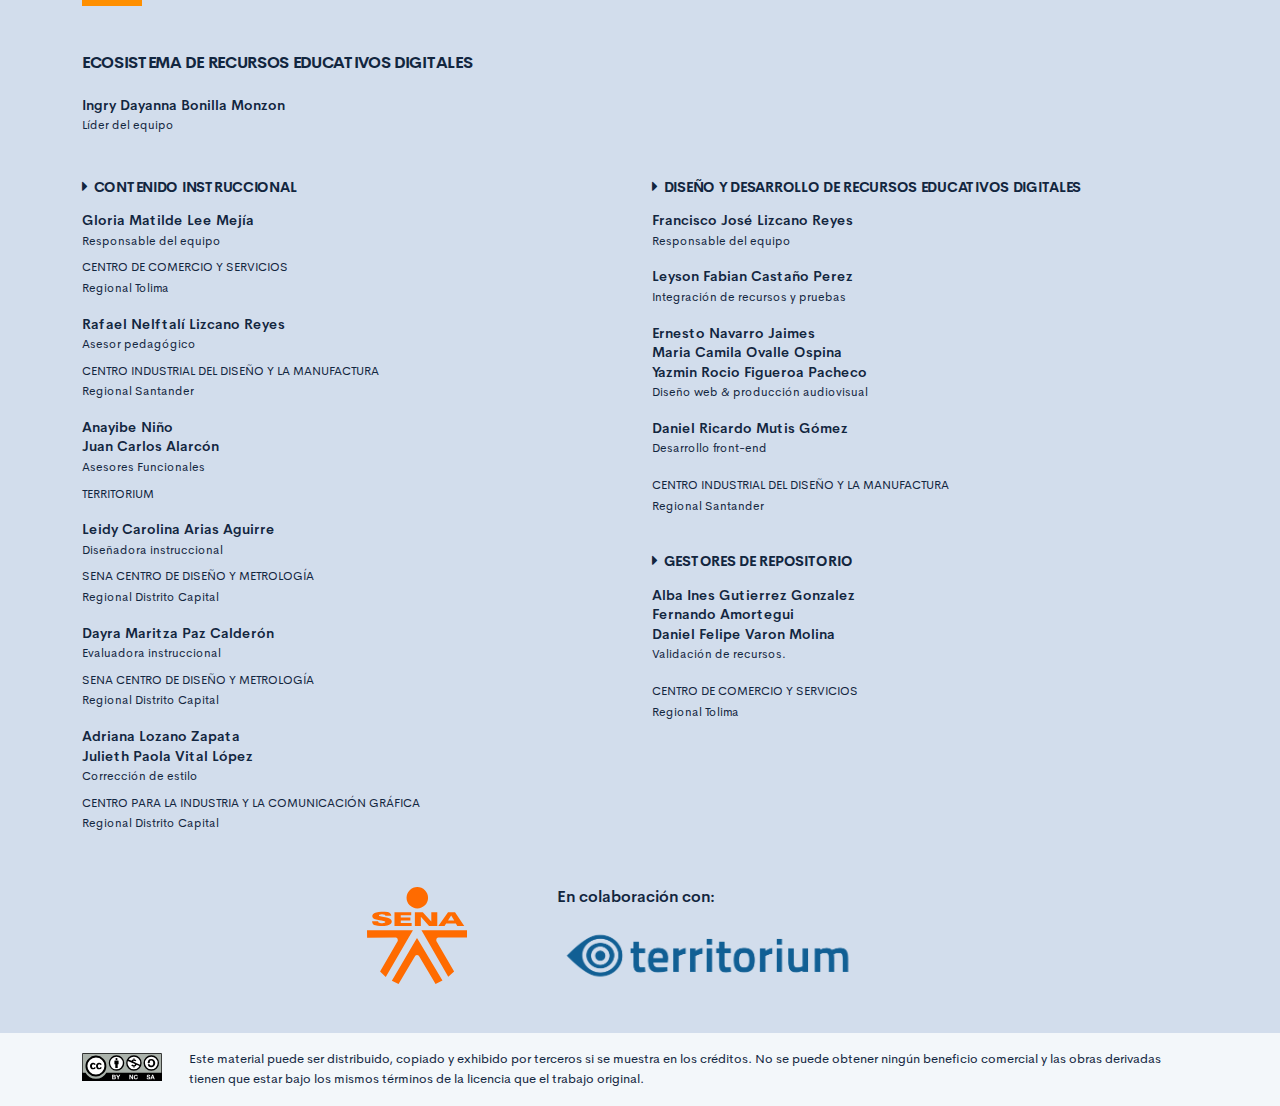
==== commit a1da0e6a: "empaquetado" ====
--- a/public/index.html
+++ b/public/index.html
@@ -102,7 +102,7 @@
                     </div>
                 </div>
                 <div class="row mt-5">
-                    <div class="col-12 col-md-5">
+                    <div class="col-12 col-md-6">
                         <h4 class="footer-subtitulo-2 mt-0">
                             <div class="fa fa-caret-right mr-2"></div>Contenido Instruccional
                         </h4>
@@ -110,30 +110,41 @@
                         <p class="footer-texto"><span class="text-small text-uppercase">Centro de Comercio y Servicios</span><br /><span class="text-small">Regional Tolima</span></p>
                         <p class="footer-texto mb-2"><strong>Rafael Nelftalí Lizcano Reyes</strong><br /> <span class="text-small">Asesor pedagógico<br /></span></p>
                         <p class="footer-texto"><span class="text-small text-uppercase">CENTRO INDUSTRIAL DEL DISEÑO Y LA MANUFACTURA </span><br /><span class="text-small">Regional Santander </span></p>
-                        <p class="footer-texto mb-2"><strong>James Alejandro Mendoza Avendaño</strong><br /><span class="text-small">Experto temático<br /></span></p>
-                        <p class="footer-texto"><span class="text-small text-uppercase">Distrito Capital - Centro de Electricidad, Electrónica Y Comunicaciones - Grupo ECCL</span></p>
-                        <p class="footer-texto mb-2"><strong>María Aida Orrego Vigoya</strong><br />
-                            <strong>Yulieth Adriana Jiménez Zafra</strong><br /> <span class="text-small">Expertas temáticas<br /></span></p>
-                        <p class="footer-texto"><span class="text-small text-uppercase">Dirección General - DSNFT - Grupo ECCL</span></p>
-                        <p class="footer-texto mb-2"><strong>Bertha Paola Bejarano Ávila</strong><br /> <span class="text-small">Diseñadora instruccional<br /></span></p>
-                        <p class="footer-texto"><span class="text-small text-uppercase">Distrito Capital – Centro para La Industria de la Comunicación Gráfica</span></p>
-                        <p class="footer-texto mb-2"><strong>Luis Fernando Botero Mendoza</strong><br /> <span class="text-small">Evaluador instruccional<br /></span></p>
-                        <p class="footer-texto"><span class="text-small text-uppercase">Distrito Capital – Centro para La Industria de la Comunicación Gráfica</span></p>
+                        <p class="footer-texto mb-2"><strong>Anayibe Niño</strong><br />
+                            <strong>Juan Carlos Alarcón</strong><br /><span class="text-small">Asesores Funcionales <br /></span></p>
+                        <p class="footer-texto"><span class="text-small text-uppercase">Territorium</span></p>
+                        <p class="footer-texto mb-2"><strong>Leidy Carolina Arias Aguirre</strong><br /> <span class="text-small">Diseñadora instruccional<br /></span></p>
+                        <p class="footer-texto"><span class="text-small text-uppercase">SENA Centro de Diseño y Metrología</span><br /><span class="text-small">Regional Distrito Capital</span></p>
+                        <p class="footer-texto mb-2"><strong>Dayra Maritza Paz Calderón</strong><br /> <span class="text-small">Evaluadora instruccional<br /></span></p>
+                        <p class="footer-texto"><span class="text-small text-uppercase">SENA Centro de Diseño y Metrología</span><br /><span class="text-small">Regional Distrito Capital</span></p>
+                        <p class="footer-texto mb-2"><strong>Adriana Lozano Zapata</strong><br />
+                            <strong>Julieth Paola Vital López</strong><br /> <span class="text-small">Corrección de estilo<br /></span></p>
+                        <p class="footer-texto"><span class="text-small text-uppercase">Centro para la Industria y la Comunicación Gráfica </span><br /><span class="text-small">Regional Distrito Capital </span></p>
                     </div>
-                    <div class="col-12 col-md-5">
+                    <div class="col-12 col-md-6">
                         <h4 class="footer-subtitulo-2 mt-0">
                             <div class="fa fa-caret-right mr-2"></div>Diseño y desarrollo de recursos educativos digitales
                         </h4>
                         <p class="footer-texto"><strong>Francisco José Lizcano Reyes </strong><br /> <span class="text-small">Responsable del equipo<br /></span></p>
                         <p class="footer-texto"><strong>Leyson Fabian Castaño Perez</strong><br /> <span class="text-small">Integración de recursos y pruebas<br /></span></p>
-                        <p class="footer-texto"> <strong>Daniel Ricardo Mutis Gomez</strong><br />
-                            <strong>Lady Adriana Ariza Luque </strong><br />
-                            <strong>Yazmin Rocio Figueroa Pacheco</strong><br /><span class="text-small">Diseño Web & Producción Audiovisual<br /></span></p>
-                        <p class="footer-texto"><strong>Magdi Khalifah Gamboa</strong><br /> <span class="text-small">Desarrollo Front-End<br /></span></p>
-                        <p class="footer-texto"><span class="text-small text-uppercase">CENTRO INDUSTRIAL DEL DISEÑO Y LA MANUFACTURA </span><br /><span class="text-small">Regional Santander </span></p>
+                        <p class="footer-texto"> <strong>Ernesto Navarro Jaimes</strong><br />
+                            <strong>Maria Camila Ovalle Ospina </strong><br />
+                            <strong>Yazmin Rocio Figueroa Pacheco</strong><br /><span class="text-small">Diseño web & producción audiovisual<br /></span></p>
+                        <p class="footer-texto"><strong>Daniel Ricardo Mutis Gómez</strong><br /> <span class="text-small">Desarrollo front-end<br /></span></p>
+                        <p class="footer-texto"><span class="text-small text-uppercase">CENTRO INDUSTRIAL DEL DISEÑO Y LA MANUFACTURA </span><br /><span class="text-small">Regional Santander</span></p>
+                        <h4 class="footer-subtitulo-2 mt-5">
+                            <div class="fa fa-caret-right mr-2"></div>Gestores de repositorio
+                        </h4>
+                        <p class="footer-texto"><strong>Alba Ines Gutierrez Gonzalez </strong><br />
+                            <strong>Fernando Amortegui </strong><br />
+                            <strong>Daniel Felipe Varon Molina </strong><br /> <span class="text-small">Validación de recursos.<br /></span></p>
+                        <p class="footer-texto"><span class="text-small text-uppercase">Centro de comercio y servicios </span><br /><span class="text-small">Regional Tolima</span></p>
                     </div>
-                    <div class="col-12 col-md-2">
-                        <div class="d-flex flex-column justify-content-center"><img src="assets/images/logos/senaLogo.svg" style="max-width:100px" /></div>
+                </div>
+                <div class="row justify-content-center align-items-center">
+                    <div class="col-2 col-sm-2 col-md-2 col-lg-2 mt-5"><img src="assets/images/logos/senaLogo.svg" style="max-width:100px" /></div>
+                    <div class="col-12 col-sm-12 mt-5 col-md-4">
+                        <p><strong>En colaboración con:</strong> </p><img src="assets/images/logos/logo-territorium.png" style="max-width:300px" />
                     </div>
                 </div>
             </div>
--- a/public/assets/css/main.css
+++ b/public/assets/css/main.css
@@ -3,6 +3,6 @@
  * Copyright 2011-2019 The Bootstrap Authors
  * Copyright 2011-2019 Twitter, Inc.
  * Licensed under MIT (https://github.com/twbs/bootstrap/blob/master/LICENSE)
- */:root{--blue: #2C7BE5;--indigo: #727cf5;--purple: #6b5eae;--pink: #ff679b;--red: #E63757;--orange: #fd7e14;--yellow: #F6C343;--green: #00D97E;--teal: #02a8b5;--cyan: #39afd1;--white: #fff;--gray: #95AAC9;--gray-dark: #3B506C;--primary: #12263F;--secondary: #6E84A3;--success: #00A99A;--info: #39afd1;--warning: #ff8f00;--danger: #E63757;--light: #EDF2F9;--dark: #000;--white: #fff;--breakpoint-xs: 0;--breakpoint-sm: 576px;--breakpoint-md: 768px;--breakpoint-lg: 992px;--breakpoint-xl: 1200px;--font-family-sans-serif: "Cerebri Sans", sans-serif;--font-family-monospace: "Courier New", monospace}*,*::before,*::after{box-sizing:border-box}html{font-family:sans-serif;line-height:1.15;-webkit-text-size-adjust:100%;-webkit-tap-highlight-color:rgba(0,0,0,0)}article,aside,figcaption,figure,footer,header,hgroup,main,nav,section{display:block}body{margin:0;font-family:"Cerebri Sans",sans-serif;font-size:.9375rem;font-weight:400;line-height:1.5;color:#12263F;text-align:left;background-color:#F3F7FA}[tabindex="-1"]:focus:not(:focus-visible){outline:0 !important}hr{box-sizing:content-box;height:0;overflow:visible}h1,h2,h3,h4,h5,h6{margin-top:0;margin-bottom:1.125rem}p{margin-top:0;margin-bottom:1rem}abbr[title],abbr[data-original-title]{text-decoration:underline;text-decoration:underline dotted;cursor:help;border-bottom:0;text-decoration-skip-ink:none}address{margin-bottom:1rem;font-style:normal;line-height:inherit}ol,ul,dl{margin-top:0;margin-bottom:1rem}ol ol,ul ul,ol ul,ul ol{margin-bottom:0}dt{font-weight:600}dd{margin-bottom:.5rem;margin-left:0}blockquote{margin:0 0 1rem}b,strong{font-weight:bolder}small{font-size:80%}sub,sup{position:relative;font-size:75%;line-height:0;vertical-align:baseline}sub{bottom:-.25em}sup{top:-.5em}a{color:#2C7BE5;text-decoration:none;background-color:transparent}a:hover{color:#104082;text-decoration:none}a:not([href]){color:inherit;text-decoration:none}a:not([href]):hover{color:inherit;text-decoration:none}pre,code,kbd,samp{font-family:"Courier New",monospace;font-size:1em}pre{margin-top:0;margin-bottom:1rem;overflow:auto}figure{margin:0 0 1rem}img{vertical-align:middle;border-style:none}svg{overflow:hidden;vertical-align:middle}table{border-collapse:collapse}caption{padding-top:1rem;padding-bottom:1rem;color:#95AAC9;text-align:left;caption-side:bottom}th{text-align:inherit}label{display:inline-block;margin-bottom:.5rem}button{border-radius:0}button:focus{outline:1px dotted;outline:5px auto -webkit-focus-ring-color}input,button,select,optgroup,textarea{margin:0;font-family:inherit;font-size:inherit;line-height:inherit}button,input{overflow:visible}button,select{text-transform:none}select{word-wrap:normal}button,[type="button"],[type="reset"],[type="submit"]{-webkit-appearance:button}button:not(:disabled),[type="button"]:not(:disabled),[type="reset"]:not(:disabled),[type="submit"]:not(:disabled){cursor:pointer}button::-moz-focus-inner,[type="button"]::-moz-focus-inner,[type="reset"]::-moz-focus-inner,[type="submit"]::-moz-focus-inner{padding:0;border-style:none}input[type="radio"],input[type="checkbox"]{box-sizing:border-box;padding:0}input[type="date"],input[type="time"],input[type="datetime-local"],input[type="month"]{-webkit-appearance:listbox}textarea{overflow:auto;resize:vertical}fieldset{min-width:0;padding:0;margin:0;border:0}legend{display:block;width:100%;max-width:100%;padding:0;margin-bottom:.5rem;font-size:1.5rem;line-height:inherit;color:inherit;white-space:normal}progress{vertical-align:baseline}[type="number"]::-webkit-inner-spin-button,[type="number"]::-webkit-outer-spin-button{height:auto}[type="search"]{outline-offset:-2px;-webkit-appearance:none}[type="search"]::-webkit-search-decoration{-webkit-appearance:none}::-webkit-file-upload-button{font:inherit;-webkit-appearance:button}output{display:inline-block}summary{display:list-item;cursor:pointer}template{display:none}[hidden]{display:none !important}h1,h2,h3,h4,h5,h6,.h1,.h2,.h3,.h4,.h5,.h6{margin-bottom:1.125rem;font-weight:500;line-height:1.1}h1,.h1{font-size:1.625rem}h2,.h2{font-size:1.25rem}h3,.h3{font-size:1.0625rem}h4,.h4{font-size:.9375rem}h5,.h5{font-size:.8125rem}h6,.h6{font-size:.625rem}.lead{font-size:1.17188rem;font-weight:300}.display-1{font-size:4rem;font-weight:600;line-height:1.1}.display-2{font-size:3.25rem;font-weight:600;line-height:1.1}.display-3{font-size:2.625rem;font-weight:600;line-height:1.1}.display-4{font-size:2rem;font-weight:600;line-height:1.1}hr{margin-top:1rem;margin-bottom:1rem;border:0;border-top:1px solid #E3EBF6}small,.small{font-size:.8125rem;font-weight:400}mark,.mark{padding:.2em;background-color:#fcf8e3}.list-unstyled{padding-left:0;list-style:none}.list-inline{padding-left:0;list-style:none}.list-inline-item{display:inline-block}.list-inline-item:not(:last-child){margin-right:6px}.initialism{font-size:90%;text-transform:uppercase}.blockquote{margin-bottom:1.5rem;font-size:1.17188rem}.blockquote-footer{display:block;font-size:.8125rem;color:#95AAC9}.blockquote-footer::before{content:"\2014\00A0"}.img-fluid{max-width:100%;height:auto}.img-thumbnail{padding:.25rem;background-color:#F3F7FA;border:1px solid #E3EBF6;border-radius:.375rem;max-width:100%;height:auto}.figure{display:inline-block}.figure-img{margin-bottom:.75rem;line-height:1}.figure-caption{font-size:.8125rem;color:#95AAC9}code{font-size:87.5%;color:#2C7BE5;word-wrap:break-word}a>code{color:inherit}kbd{padding:.2rem .4rem;font-size:87.5%;color:#fff;background-color:#283E59;border-radius:.25rem}kbd kbd{padding:0;font-size:100%;font-weight:600}pre{display:block;font-size:87.5%;color:#283E59}pre code{font-size:inherit;color:inherit;word-break:normal}.pre-scrollable{max-height:340px;overflow-y:scroll}.container{width:100%;padding-right:12px;padding-left:12px;margin-right:auto;margin-left:auto}@media (min-width: 576px){.container{max-width:540px}}@media (min-width: 768px){.container{max-width:720px}}@media (min-width: 992px){.container{max-width:960px}}@media (min-width: 1200px){.container{max-width:1140px}}.container-fluid,.container-sm,.container-md,.container-lg,.container-xl{width:100%;padding-right:12px;padding-left:12px;margin-right:auto;margin-left:auto}@media (min-width: 576px){.container,.container-sm{max-width:540px}}@media (min-width: 768px){.container,.container-sm,.container-md{max-width:720px}}@media (min-width: 992px){.container,.container-sm,.container-md,.container-lg{max-width:960px}}@media (min-width: 1200px){.container,.container-sm,.container-md,.container-lg,.container-xl{max-width:1140px}}.row{display:flex;flex-wrap:wrap;margin-right:-12px;margin-left:-12px}.no-gutters{margin-right:0;margin-left:0}.no-gutters>.col,.no-gutters>[class*="col-"]{padding-right:0;padding-left:0}.col-1,.col-2,.col-3,.col-4,.col-5,.col-6,.col-7,.col-8,.col-9,.col-10,.col-11,.col-12,.col,.col-auto,.col-sm-1,.col-sm-2,.col-sm-3,.col-sm-4,.col-sm-5,.col-sm-6,.col-sm-7,.col-sm-8,.col-sm-9,.col-sm-10,.col-sm-11,.col-sm-12,.col-sm,.col-sm-auto,.col-md-1,.col-md-2,.col-md-3,.col-md-4,.col-md-5,.col-md-6,.col-md-7,.col-md-8,.col-md-9,.col-md-10,.col-md-11,.col-md-12,.col-md,.col-md-auto,.col-lg-1,.col-lg-2,.col-lg-3,.col-lg-4,.col-lg-5,.col-lg-6,.col-lg-7,.col-lg-8,.col-lg-9,.col-lg-10,.col-lg-11,.col-lg-12,.col-lg,.col-lg-auto,.col-xl-1,.col-xl-2,.col-xl-3,.col-xl-4,.col-xl-5,.col-xl-6,.col-xl-7,.col-xl-8,.col-xl-9,.col-xl-10,.col-xl-11,.col-xl-12,.col-xl,.col-xl-auto{position:relative;width:100%;padding-right:12px;padding-left:12px}.col{flex-basis:0;flex-grow:1;max-width:100%}.row-cols-1>*{flex:0 0 100%;max-width:100%}.row-cols-2>*{flex:0 0 50%;max-width:50%}.row-cols-3>*{flex:0 0 33.33333%;max-width:33.33333%}.row-cols-4>*{flex:0 0 25%;max-width:25%}.row-cols-5>*{flex:0 0 20%;max-width:20%}.row-cols-6>*{flex:0 0 16.66667%;max-width:16.66667%}.col-auto{flex:0 0 auto;width:auto;max-width:100%}.col-1{flex:0 0 8.33333%;max-width:8.33333%}.col-2{flex:0 0 16.66667%;max-width:16.66667%}.col-3{flex:0 0 25%;max-width:25%}.col-4{flex:0 0 33.33333%;max-width:33.33333%}.col-5{flex:0 0 41.66667%;max-width:41.66667%}.col-6{flex:0 0 50%;max-width:50%}.col-7{flex:0 0 58.33333%;max-width:58.33333%}.col-8{flex:0 0 66.66667%;max-width:66.66667%}.col-9{flex:0 0 75%;max-width:75%}.col-10{flex:0 0 83.33333%;max-width:83.33333%}.col-11{flex:0 0 91.66667%;max-width:91.66667%}.col-12{flex:0 0 100%;max-width:100%}.order-first{order:-1}.order-last{order:13}.order-0{order:0}.order-1{order:1}.order-2{order:2}.order-3{order:3}.order-4{order:4}.order-5{order:5}.order-6{order:6}.order-7{order:7}.order-8{order:8}.order-9{order:9}.order-10{order:10}.order-11{order:11}.order-12{order:12}.offset-1{margin-left:8.33333%}.offset-2{margin-left:16.66667%}.offset-3{margin-left:25%}.offset-4{margin-left:33.33333%}.offset-5{margin-left:41.66667%}.offset-6{margin-left:50%}.offset-7{margin-left:58.33333%}.offset-8{margin-left:66.66667%}.offset-9{margin-left:75%}.offset-10{margin-left:83.33333%}.offset-11{margin-left:91.66667%}@media (min-width: 576px){.col-sm{flex-basis:0;flex-grow:1;max-width:100%}.row-cols-sm-1>*{flex:0 0 100%;max-width:100%}.row-cols-sm-2>*{flex:0 0 50%;max-width:50%}.row-cols-sm-3>*{flex:0 0 33.33333%;max-width:33.33333%}.row-cols-sm-4>*{flex:0 0 25%;max-width:25%}.row-cols-sm-5>*{flex:0 0 20%;max-width:20%}.row-cols-sm-6>*{flex:0 0 16.66667%;max-width:16.66667%}.col-sm-auto{flex:0 0 auto;width:auto;max-width:100%}.col-sm-1{flex:0 0 8.33333%;max-width:8.33333%}.col-sm-2{flex:0 0 16.66667%;max-width:16.66667%}.col-sm-3{flex:0 0 25%;max-width:25%}.col-sm-4{flex:0 0 33.33333%;max-width:33.33333%}.col-sm-5{flex:0 0 41.66667%;max-width:41.66667%}.col-sm-6{flex:0 0 50%;max-width:50%}.col-sm-7{flex:0 0 58.33333%;max-width:58.33333%}.col-sm-8{flex:0 0 66.66667%;max-width:66.66667%}.col-sm-9{flex:0 0 75%;max-width:75%}.col-sm-10{flex:0 0 83.33333%;max-width:83.33333%}.col-sm-11{flex:0 0 91.66667%;max-width:91.66667%}.col-sm-12{flex:0 0 100%;max-width:100%}.order-sm-first{order:-1}.order-sm-last{order:13}.order-sm-0{order:0}.order-sm-1{order:1}.order-sm-2{order:2}.order-sm-3{order:3}.order-sm-4{order:4}.order-sm-5{order:5}.order-sm-6{order:6}.order-sm-7{order:7}.order-sm-8{order:8}.order-sm-9{order:9}.order-sm-10{order:10}.order-sm-11{order:11}.order-sm-12{order:12}.offset-sm-0{margin-left:0}.offset-sm-1{margin-left:8.33333%}.offset-sm-2{margin-left:16.66667%}.offset-sm-3{margin-left:25%}.offset-sm-4{margin-left:33.33333%}.offset-sm-5{margin-left:41.66667%}.offset-sm-6{margin-left:50%}.offset-sm-7{margin-left:58.33333%}.offset-sm-8{margin-left:66.66667%}.offset-sm-9{margin-left:75%}.offset-sm-10{margin-left:83.33333%}.offset-sm-11{margin-left:91.66667%}}@media (min-width: 768px){.col-md{flex-basis:0;flex-grow:1;max-width:100%}.row-cols-md-1>*{flex:0 0 100%;max-width:100%}.row-cols-md-2>*{flex:0 0 50%;max-width:50%}.row-cols-md-3>*{flex:0 0 33.33333%;max-width:33.33333%}.row-cols-md-4>*{flex:0 0 25%;max-width:25%}.row-cols-md-5>*{flex:0 0 20%;max-width:20%}.row-cols-md-6>*{flex:0 0 16.66667%;max-width:16.66667%}.col-md-auto{flex:0 0 auto;width:auto;max-width:100%}.col-md-1{flex:0 0 8.33333%;max-width:8.33333%}.col-md-2{flex:0 0 16.66667%;max-width:16.66667%}.col-md-3{flex:0 0 25%;max-width:25%}.col-md-4{flex:0 0 33.33333%;max-width:33.33333%}.col-md-5{flex:0 0 41.66667%;max-width:41.66667%}.col-md-6{flex:0 0 50%;max-width:50%}.col-md-7{flex:0 0 58.33333%;max-width:58.33333%}.col-md-8{flex:0 0 66.66667%;max-width:66.66667%}.col-md-9{flex:0 0 75%;max-width:75%}.col-md-10{flex:0 0 83.33333%;max-width:83.33333%}.col-md-11{flex:0 0 91.66667%;max-width:91.66667%}.col-md-12{flex:0 0 100%;max-width:100%}.order-md-first{order:-1}.order-md-last{order:13}.order-md-0{order:0}.order-md-1{order:1}.order-md-2{order:2}.order-md-3{order:3}.order-md-4{order:4}.order-md-5{order:5}.order-md-6{order:6}.order-md-7{order:7}.order-md-8{order:8}.order-md-9{order:9}.order-md-10{order:10}.order-md-11{order:11}.order-md-12{order:12}.offset-md-0{margin-left:0}.offset-md-1{margin-left:8.33333%}.offset-md-2{margin-left:16.66667%}.offset-md-3{margin-left:25%}.offset-md-4{margin-left:33.33333%}.offset-md-5{margin-left:41.66667%}.offset-md-6{margin-left:50%}.offset-md-7{margin-left:58.33333%}.offset-md-8{margin-left:66.66667%}.offset-md-9{margin-left:75%}.offset-md-10{margin-left:83.33333%}.offset-md-11{margin-left:91.66667%}}@media (min-width: 992px){.col-lg{flex-basis:0;flex-grow:1;max-width:100%}.row-cols-lg-1>*{flex:0 0 100%;max-width:100%}.row-cols-lg-2>*{flex:0 0 50%;max-width:50%}.row-cols-lg-3>*{flex:0 0 33.33333%;max-width:33.33333%}.row-cols-lg-4>*{flex:0 0 25%;max-width:25%}.row-cols-lg-5>*{flex:0 0 20%;max-width:20%}.row-cols-lg-6>*{flex:0 0 16.66667%;max-width:16.66667%}.col-lg-auto{flex:0 0 auto;width:auto;max-width:100%}.col-lg-1{flex:0 0 8.33333%;max-width:8.33333%}.col-lg-2{flex:0 0 16.66667%;max-width:16.66667%}.col-lg-3{flex:0 0 25%;max-width:25%}.col-lg-4{flex:0 0 33.33333%;max-width:33.33333%}.col-lg-5{flex:0 0 41.66667%;max-width:41.66667%}.col-lg-6{flex:0 0 50%;max-width:50%}.col-lg-7{flex:0 0 58.33333%;max-width:58.33333%}.col-lg-8{flex:0 0 66.66667%;max-width:66.66667%}.col-lg-9{flex:0 0 75%;max-width:75%}.col-lg-10{flex:0 0 83.33333%;max-width:83.33333%}.col-lg-11{flex:0 0 91.66667%;max-width:91.66667%}.col-lg-12{flex:0 0 100%;max-width:100%}.order-lg-first{order:-1}.order-lg-last{order:13}.order-lg-0{order:0}.order-lg-1{order:1}.order-lg-2{order:2}.order-lg-3{order:3}.order-lg-4{order:4}.order-lg-5{order:5}.order-lg-6{order:6}.order-lg-7{order:7}.order-lg-8{order:8}.order-lg-9{order:9}.order-lg-10{order:10}.order-lg-11{order:11}.order-lg-12{order:12}.offset-lg-0{margin-left:0}.offset-lg-1{margin-left:8.33333%}.offset-lg-2{margin-left:16.66667%}.offset-lg-3{margin-left:25%}.offset-lg-4{margin-left:33.33333%}.offset-lg-5{margin-left:41.66667%}.offset-lg-6{margin-left:50%}.offset-lg-7{margin-left:58.33333%}.offset-lg-8{margin-left:66.66667%}.offset-lg-9{margin-left:75%}.offset-lg-10{margin-left:83.33333%}.offset-lg-11{margin-left:91.66667%}}@media (min-width: 1200px){.col-xl{flex-basis:0;flex-grow:1;max-width:100%}.row-cols-xl-1>*{flex:0 0 100%;max-width:100%}.row-cols-xl-2>*{flex:0 0 50%;max-width:50%}.row-cols-xl-3>*{flex:0 0 33.33333%;max-width:33.33333%}.row-cols-xl-4>*{flex:0 0 25%;max-width:25%}.row-cols-xl-5>*{flex:0 0 20%;max-width:20%}.row-cols-xl-6>*{flex:0 0 16.66667%;max-width:16.66667%}.col-xl-auto{flex:0 0 auto;width:auto;max-width:100%}.col-xl-1{flex:0 0 8.33333%;max-width:8.33333%}.col-xl-2{flex:0 0 16.66667%;max-width:16.66667%}.col-xl-3{flex:0 0 25%;max-width:25%}.col-xl-4{flex:0 0 33.33333%;max-width:33.33333%}.col-xl-5{flex:0 0 41.66667%;max-width:41.66667%}.col-xl-6{flex:0 0 50%;max-width:50%}.col-xl-7{flex:0 0 58.33333%;max-width:58.33333%}.col-xl-8{flex:0 0 66.66667%;max-width:66.66667%}.col-xl-9{flex:0 0 75%;max-width:75%}.col-xl-10{flex:0 0 83.33333%;max-width:83.33333%}.col-xl-11{flex:0 0 91.66667%;max-width:91.66667%}.col-xl-12{flex:0 0 100%;max-width:100%}.order-xl-first{order:-1}.order-xl-last{order:13}.order-xl-0{order:0}.order-xl-1{order:1}.order-xl-2{order:2}.order-xl-3{order:3}.order-xl-4{order:4}.order-xl-5{order:5}.order-xl-6{order:6}.order-xl-7{order:7}.order-xl-8{order:8}.order-xl-9{order:9}.order-xl-10{order:10}.order-xl-11{order:11}.order-xl-12{order:12}.offset-xl-0{margin-left:0}.offset-xl-1{margin-left:8.33333%}.offset-xl-2{margin-left:16.66667%}.offset-xl-3{margin-left:25%}.offset-xl-4{margin-left:33.33333%}.offset-xl-5{margin-left:41.66667%}.offset-xl-6{margin-left:50%}.offset-xl-7{margin-left:58.33333%}.offset-xl-8{margin-left:66.66667%}.offset-xl-9{margin-left:75%}.offset-xl-10{margin-left:83.33333%}.offset-xl-11{margin-left:91.66667%}}.table{width:100%;margin-bottom:1.5rem;color:#12263F}.table th,.table td{padding:1rem;vertical-align:top;border-top:1px solid #EDF2F9}.table thead th{vertical-align:bottom;border-bottom:2px solid #EDF2F9}.table tbody+tbody{border-top:2px solid #EDF2F9}.table-sm th,.table-sm td{padding:1rem}.table-bordered{border:1px solid #EDF2F9}.table-bordered th,.table-bordered td{border:1px solid #EDF2F9}.table-bordered thead th,.table-bordered thead td{border-bottom-width:2px}.table-borderless th,.table-borderless td,.table-borderless thead th,.table-borderless tbody+tbody{border:0}.table-striped tbody tr:nth-of-type(even){background-color:#F9FBFD}.table-hover tbody tr:hover{color:#12263F;background-color:#F9FBFD}.table-primary,.table-primary>th,.table-primary>td{background-color:#bdc2c9}.table-primary th,.table-primary td,.table-primary thead th,.table-primary tbody+tbody{border-color:#848e9b}.table-hover .table-primary:hover{background-color:#afb5be}.table-hover .table-primary:hover>td,.table-hover .table-primary:hover>th{background-color:#afb5be}.table-secondary,.table-secondary>th,.table-secondary>td{background-color:#d6dde5}.table-secondary th,.table-secondary td,.table-secondary thead th,.table-secondary tbody+tbody{border-color:#b4bfcf}.table-hover .table-secondary:hover{background-color:#c6d0db}.table-hover .table-secondary:hover>td,.table-hover .table-secondary:hover>th{background-color:#c6d0db}.table-success,.table-success>th,.table-success>td{background-color:#b8e7e3}.table-success th,.table-success td,.table-success thead th,.table-success tbody+tbody{border-color:#7ad2ca}.table-hover .table-success:hover{background-color:#a5e1db}.table-hover .table-success:hover>td,.table-hover .table-success:hover>th{background-color:#a5e1db}.table-info,.table-info>th,.table-info>td{background-color:#c8e9f2}.table-info th,.table-info td,.table-info thead th,.table-info tbody+tbody{border-color:#98d5e7}.table-hover .table-info:hover{background-color:#b3e1ed}.table-hover .table-info:hover>td,.table-hover .table-info:hover>th{background-color:#b3e1ed}.table-warning,.table-warning>th,.table-warning>td{background-color:#ffe0b8}.table-warning th,.table-warning td,.table-warning thead th,.table-warning tbody+tbody{border-color:#ffc57a}.table-hover .table-warning:hover{background-color:#ffd59f}.table-hover .table-warning:hover>td,.table-hover .table-warning:hover>th{background-color:#ffd59f}.table-danger,.table-danger>th,.table-danger>td{background-color:#f8c7d0}.table-danger th,.table-danger td,.table-danger thead th,.table-danger tbody+tbody{border-color:#f297a8}.table-hover .table-danger:hover{background-color:#f5b0bd}.table-hover .table-danger:hover>td,.table-hover .table-danger:hover>th{background-color:#f5b0bd}.table-light,.table-light>th,.table-light>td{background-color:#fafbfd}.table-light th,.table-light td,.table-light thead th,.table-light tbody+tbody{border-color:#f6f8fc}.table-hover .table-light:hover{background-color:#e8ecf6}.table-hover .table-light:hover>td,.table-hover .table-light:hover>th{background-color:#e8ecf6}.table-dark,.table-dark>th,.table-dark>td{background-color:#b8b8b8}.table-dark th,.table-dark td,.table-dark thead th,.table-dark tbody+tbody{border-color:#7a7a7a}.table-hover .table-dark:hover{background-color:#ababab}.table-hover .table-dark:hover>td,.table-hover .table-dark:hover>th{background-color:#ababab}.table-white,.table-white>th,.table-white>td{background-color:#fff}.table-white th,.table-white td,.table-white thead th,.table-white tbody+tbody{border-color:#fff}.table-hover .table-white:hover{background-color:#f2f2f2}.table-hover .table-white:hover>td,.table-hover .table-white:hover>th{background-color:#f2f2f2}.table-active,.table-active>th,.table-active>td{background-color:#F9FBFD}.table-hover .table-active:hover{background-color:#e6eef7}.table-hover .table-active:hover>td,.table-hover .table-active:hover>th{background-color:#e6eef7}.table .thead-dark th{color:#fff;background-color:#3B506C;border-color:#496285}.table .thead-light th{color:#95AAC9;background-color:#F9FBFD;border-color:#EDF2F9}.table-dark{color:#fff;background-color:#3B506C}.table-dark th,.table-dark td,.table-dark thead th{border-color:#496285}.table-dark.table-bordered{border:0}.table-dark.table-striped tbody tr:nth-of-type(even){background-color:rgba(255,255,255,0.05)}.table-dark.table-hover tbody tr:hover{color:#fff;background-color:rgba(255,255,255,0.075)}@media (max-width: 575.98px){.table-responsive-sm{display:block;width:100%;overflow-x:auto;-webkit-overflow-scrolling:touch}.table-responsive-sm>.table-bordered{border:0}}@media (max-width: 767.98px){.table-responsive-md{display:block;width:100%;overflow-x:auto;-webkit-overflow-scrolling:touch}.table-responsive-md>.table-bordered{border:0}}@media (max-width: 991.98px){.table-responsive-lg{display:block;width:100%;overflow-x:auto;-webkit-overflow-scrolling:touch}.table-responsive-lg>.table-bordered{border:0}}@media (max-width: 1199.98px){.table-responsive-xl{display:block;width:100%;overflow-x:auto;-webkit-overflow-scrolling:touch}.table-responsive-xl>.table-bordered{border:0}}.table-responsive{display:block;width:100%;overflow-x:auto;-webkit-overflow-scrolling:touch}.table-responsive>.table-bordered{border:0}.form-control{display:block;width:100%;height:calc(1.5em + 1rem + 2px);padding:.5rem .75rem;font-size:.9375rem;font-weight:400;line-height:1.5;color:#12263F;background-color:#fff;background-clip:padding-box;border:1px solid #D2DDEC;border-radius:.375rem;transition:border-color 0.15s ease-in-out,box-shadow 0.15s ease-in-out}@media (prefers-reduced-motion: reduce){.form-control{transition:none}}.form-control::-ms-expand{background-color:transparent;border:0}.form-control:-moz-focusring{color:transparent;text-shadow:0 0 0 #12263F}.form-control:focus{color:#12263F;background-color:#fff;border-color:#12263F;outline:0;box-shadow:rgba(0,0,0,0)}.form-control::placeholder{color:#B1C2D9;opacity:1}.form-control:disabled,.form-control[readonly]{background-color:#fff;opacity:1}select.form-control:focus::-ms-value{color:#12263F;background-color:#fff}.form-control-file,.form-control-range{display:block;width:100%}.col-form-label{padding-top:calc(.5rem + 1px);padding-bottom:calc(.5rem + 1px);margin-bottom:0;font-size:inherit;line-height:1.5}.col-form-label-lg{padding-top:calc(.75rem + 1px);padding-bottom:calc(.75rem + 1px);font-size:.9375rem;line-height:1.5}.col-form-label-sm{padding-top:calc(.125rem + 1px);padding-bottom:calc(.125rem + 1px);font-size:.8125rem;line-height:1.75}.form-control-plaintext{display:block;width:100%;padding:.5rem 0;margin-bottom:0;font-size:.9375rem;line-height:1.5;color:#12263F;background-color:transparent;border:solid transparent;border-width:1px 0}.form-control-plaintext.form-control-sm,.form-control-plaintext.form-control-lg{padding-right:0;padding-left:0}.form-control-sm{height:calc(1.75em + .25rem + 2px);padding:.125rem .5rem;font-size:.8125rem;line-height:1.75;border-radius:.25rem}.form-control-lg{height:calc(1.5em + 1.5rem + 2px);padding:.75rem 1.25rem;font-size:.9375rem;line-height:1.5;border-radius:.5rem}select.form-control[size],select.form-control[multiple]{height:auto}textarea.form-control{height:auto}.form-group{margin-bottom:1.375rem}.form-text{display:block;margin-top:.25rem}.form-row{display:flex;flex-wrap:wrap;margin-right:-5px;margin-left:-5px}.form-row>.col,.form-row>[class*="col-"]{padding-right:5px;padding-left:5px}.form-check{position:relative;display:block;padding-left:1.25rem}.form-check-input{position:absolute;margin-top:.3rem;margin-left:-1.25rem}.form-check-input[disabled] ~ .form-check-label,.form-check-input:disabled ~ .form-check-label{color:#95AAC9}.form-check-label{margin-bottom:0}.form-check-inline{display:inline-flex;align-items:center;padding-left:0;margin-right:.75rem}.form-check-inline .form-check-input{position:static;margin-top:0;margin-right:.3125rem;margin-left:0}.valid-feedback{display:none;width:100%;margin-top:.25rem;font-size:.8125rem;color:#00A99A}.valid-tooltip{position:absolute;top:100%;z-index:5;display:none;max-width:100%;padding:.25rem .5rem;margin-top:.1rem;font-size:.8125rem;line-height:1.5;color:#fff;background-color:#00a99a;border-radius:.375rem}.was-validated :valid ~ .valid-feedback,.was-validated :valid ~ .valid-tooltip,.is-valid ~ .valid-feedback,.is-valid ~ .valid-tooltip{display:block}.was-validated .form-control:valid,.form-control.is-valid{border-color:#00A99A}.was-validated .form-control:valid:focus,.form-control.is-valid:focus{border-color:#00A99A;box-shadow:0 0 0 .15rem rgba(0,169,154,0.25)}.was-validated .custom-select:valid,.custom-select.is-valid{border-color:#00A99A}.was-validated .custom-select:valid:focus,.custom-select.is-valid:focus{border-color:#00A99A;box-shadow:0 0 0 .15rem rgba(0,169,154,0.25)}.was-validated .form-check-input:valid ~ .form-check-label,.form-check-input.is-valid ~ .form-check-label{color:#00A99A}.was-validated .form-check-input:valid ~ .valid-feedback,.was-validated .form-check-input:valid ~ .valid-tooltip,.form-check-input.is-valid ~ .valid-feedback,.form-check-input.is-valid ~ .valid-tooltip{display:block}.was-validated .custom-control-input:valid ~ .custom-control-label,.custom-control-input.is-valid ~ .custom-control-label{color:#00A99A}.was-validated .custom-control-input:valid ~ .custom-control-label::before,.custom-control-input.is-valid ~ .custom-control-label::before{border-color:#00A99A}.was-validated .custom-control-input:valid:checked ~ .custom-control-label::before,.custom-control-input.is-valid:checked ~ .custom-control-label::before{border-color:#00dcc8;background-color:#00dcc8}.was-validated .custom-control-input:valid:focus ~ .custom-control-label::before,.custom-control-input.is-valid:focus ~ .custom-control-label::before{box-shadow:0 0 0 .15rem rgba(0,169,154,0.25)}.was-validated .custom-control-input:valid:focus:not(:checked) ~ .custom-control-label::before,.custom-control-input.is-valid:focus:not(:checked) ~ .custom-control-label::before{border-color:#00A99A}.was-validated .custom-file-input:valid ~ .custom-file-label,.custom-file-input.is-valid ~ .custom-file-label{border-color:#00A99A}.was-validated .custom-file-input:valid:focus ~ .custom-file-label,.custom-file-input.is-valid:focus ~ .custom-file-label{border-color:#00A99A;box-shadow:0 0 0 .15rem rgba(0,169,154,0.25)}.invalid-feedback{display:none;width:100%;margin-top:.25rem;font-size:.8125rem;color:#E63757}.invalid-tooltip{position:absolute;top:100%;z-index:5;display:none;max-width:100%;padding:.25rem .5rem;margin-top:.1rem;font-size:.8125rem;line-height:1.5;color:#fff;background-color:#e63757;border-radius:.375rem}.was-validated :invalid ~ .invalid-feedback,.was-validated :invalid ~ .invalid-tooltip,.is-invalid ~ .invalid-feedback,.is-invalid ~ .invalid-tooltip{display:block}.was-validated .form-control:invalid,.form-control.is-invalid{border-color:#E63757}.was-validated .form-control:invalid:focus,.form-control.is-invalid:focus{border-color:#E63757;box-shadow:0 0 0 .15rem rgba(230,55,87,0.25)}.was-validated .custom-select:invalid,.custom-select.is-invalid{border-color:#E63757}.was-validated .custom-select:invalid:focus,.custom-select.is-invalid:focus{border-color:#E63757;box-shadow:0 0 0 .15rem rgba(230,55,87,0.25)}.was-validated .form-check-input:invalid ~ .form-check-label,.form-check-input.is-invalid ~ .form-check-label{color:#E63757}.was-validated .form-check-input:invalid ~ .invalid-feedback,.was-validated .form-check-input:invalid ~ .invalid-tooltip,.form-check-input.is-invalid ~ .invalid-feedback,.form-check-input.is-invalid ~ .invalid-tooltip{display:block}.was-validated .custom-control-input:invalid ~ .custom-control-label,.custom-control-input.is-invalid ~ .custom-control-label{color:#E63757}.was-validated .custom-control-input:invalid ~ .custom-control-label::before,.custom-control-input.is-invalid ~ .custom-control-label::before{border-color:#E63757}.was-validated .custom-control-input:invalid:checked ~ .custom-control-label::before,.custom-control-input.is-invalid:checked ~ .custom-control-label::before{border-color:#ec647d;background-color:#ec647d}.was-validated .custom-control-input:invalid:focus ~ .custom-control-label::before,.custom-control-input.is-invalid:focus ~ .custom-control-label::before{box-shadow:0 0 0 .15rem rgba(230,55,87,0.25)}.was-validated .custom-control-input:invalid:focus:not(:checked) ~ .custom-control-label::before,.custom-control-input.is-invalid:focus:not(:checked) ~ .custom-control-label::before{border-color:#E63757}.was-validated .custom-file-input:invalid ~ .custom-file-label,.custom-file-input.is-invalid ~ .custom-file-label{border-color:#E63757}.was-validated .custom-file-input:invalid:focus ~ .custom-file-label,.custom-file-input.is-invalid:focus ~ .custom-file-label{border-color:#E63757;box-shadow:0 0 0 .15rem rgba(230,55,87,0.25)}.form-inline{display:flex;flex-flow:row wrap;align-items:center}.form-inline .form-check{width:100%}@media (min-width: 576px){.form-inline label{display:flex;align-items:center;justify-content:center;margin-bottom:0}.form-inline .form-group{display:flex;flex:0 0 auto;flex-flow:row wrap;align-items:center;margin-bottom:0}.form-inline .form-control{display:inline-block;width:auto;vertical-align:middle}.form-inline .form-control-plaintext{display:inline-block}.form-inline .input-group,.form-inline .custom-select{width:auto}.form-inline .form-check{display:flex;align-items:center;justify-content:center;width:auto;padding-left:0}.form-inline .form-check-input{position:relative;flex-shrink:0;margin-top:0;margin-right:.25rem;margin-left:0}.form-inline .custom-control{align-items:center;justify-content:center}.form-inline .custom-control-label{margin-bottom:0}}.btn{display:inline-block;font-weight:400;color:#12263F;text-align:center;vertical-align:middle;cursor:pointer;user-select:none;background-color:transparent;border:1px solid transparent;padding:.5rem .75rem;font-size:.9375rem;line-height:1.5;border-radius:.375rem;transition:color 0.15s ease-in-out,background-color 0.15s ease-in-out,border-color 0.15s ease-in-out,box-shadow 0.15s ease-in-out}@media (prefers-reduced-motion: reduce){.btn{transition:none}}.btn:hover{color:#12263F;text-decoration:none}.btn:focus,.btn.focus{outline:0;box-shadow:0 0 0 .15rem rgba(18,38,63,0.25)}.btn.disabled,.btn:disabled{opacity:.65}a.btn.disabled,fieldset:disabled a.btn{pointer-events:none}.btn-primary{color:#fff;background-color:#12263F;border-color:#12263F}.btn-primary:hover{color:#fff;background-color:#0a1421;border-color:#070e17}.btn-primary:focus,.btn-primary.focus{color:#fff;background-color:#0a1421;border-color:#070e17;box-shadow:0 0 0 .15rem rgba(54,71,92,0.5)}.btn-primary.disabled,.btn-primary:disabled{color:#fff;background-color:#12263F;border-color:#12263F}.btn-primary:not(:disabled):not(.disabled):active,.btn-primary:not(:disabled):not(.disabled).active,.show>.btn-primary.dropdown-toggle{color:#fff;background-color:#070e17;border-color:#04080d}.btn-primary:not(:disabled):not(.disabled):active:focus,.btn-primary:not(:disabled):not(.disabled).active:focus,.show>.btn-primary.dropdown-toggle:focus{box-shadow:0 0 0 .15rem rgba(54,71,92,0.5)}.btn-secondary{color:#fff;background-color:#6E84A3;border-color:#6E84A3}.btn-secondary:hover{color:#fff;background-color:#5b7190;border-color:#566b88}.btn-secondary:focus,.btn-secondary.focus{color:#fff;background-color:#5b7190;border-color:#566b88;box-shadow:0 0 0 .15rem rgba(132,150,177,0.5)}.btn-secondary.disabled,.btn-secondary:disabled{color:#fff;background-color:#6E84A3;border-color:#6E84A3}.btn-secondary:not(:disabled):not(.disabled):active,.btn-secondary:not(:disabled):not(.disabled).active,.show>.btn-secondary.dropdown-toggle{color:#fff;background-color:#566b88;border-color:#516580}.btn-secondary:not(:disabled):not(.disabled):active:focus,.btn-secondary:not(:disabled):not(.disabled).active:focus,.show>.btn-secondary.dropdown-toggle:focus{box-shadow:0 0 0 .15rem rgba(132,150,177,0.5)}.btn-success{color:#fff;background-color:#00A99A;border-color:#00A99A}.btn-success:hover{color:#fff;background-color:#008377;border-color:#00766c}.btn-success:focus,.btn-success.focus{color:#fff;background-color:#008377;border-color:#00766c;box-shadow:0 0 0 .15rem rgba(38,182,169,0.5)}.btn-success.disabled,.btn-success:disabled{color:#fff;background-color:#00A99A;border-color:#00A99A}.btn-success:not(:disabled):not(.disabled):active,.btn-success:not(:disabled):not(.disabled).active,.show>.btn-success.dropdown-toggle{color:#fff;background-color:#00766c;border-color:#006960}.btn-success:not(:disabled):not(.disabled):active:focus,.btn-success:not(:disabled):not(.disabled).active:focus,.show>.btn-success.dropdown-toggle:focus{box-shadow:0 0 0 .15rem rgba(38,182,169,0.5)}.btn-info{color:#fff;background-color:#39afd1;border-color:#39afd1}.btn-info:hover{color:#fff;background-color:#2b99b9;border-color:#2991ae}.btn-info:focus,.btn-info.focus{color:#fff;background-color:#2b99b9;border-color:#2991ae;box-shadow:0 0 0 .15rem rgba(87,187,216,0.5)}.btn-info.disabled,.btn-info:disabled{color:#fff;background-color:#39afd1;border-color:#39afd1}.btn-info:not(:disabled):not(.disabled):active,.btn-info:not(:disabled):not(.disabled).active,.show>.btn-info.dropdown-toggle{color:#fff;background-color:#2991ae;border-color:#2688a4}.btn-info:not(:disabled):not(.disabled):active:focus,.btn-info:not(:disabled):not(.disabled).active:focus,.show>.btn-info.dropdown-toggle:focus{box-shadow:0 0 0 .15rem rgba(87,187,216,0.5)}.btn-warning{color:#283E59;background-color:#ff8f00;border-color:#ff8f00}.btn-warning:hover{color:#fff;background-color:#d97a00;border-color:#cc7200}.btn-warning:focus,.btn-warning.focus{color:#fff;background-color:#d97a00;border-color:#cc7200;box-shadow:0 0 0 .15rem rgba(223,131,13,0.5)}.btn-warning.disabled,.btn-warning:disabled{color:#283E59;background-color:#ff8f00;border-color:#ff8f00}.btn-warning:not(:disabled):not(.disabled):active,.btn-warning:not(:disabled):not(.disabled).active,.show>.btn-warning.dropdown-toggle{color:#fff;background-color:#cc7200;border-color:#bf6b00}.btn-warning:not(:disabled):not(.disabled):active:focus,.btn-warning:not(:disabled):not(.disabled).active:focus,.show>.btn-warning.dropdown-toggle:focus{box-shadow:0 0 0 .15rem rgba(223,131,13,0.5)}.btn-danger{color:#fff;background-color:#E63757;border-color:#E63757}.btn-danger:hover{color:#fff;background-color:#db1b3f;border-color:#d01a3b}.btn-danger:focus,.btn-danger.focus{color:#fff;background-color:#db1b3f;border-color:#d01a3b;box-shadow:0 0 0 .15rem rgba(234,85,112,0.5)}.btn-danger.disabled,.btn-danger:disabled{color:#fff;background-color:#E63757;border-color:#E63757}.btn-danger:not(:disabled):not(.disabled):active,.btn-danger:not(:disabled):not(.disabled).active,.show>.btn-danger.dropdown-toggle{color:#fff;background-color:#d01a3b;border-color:#c51938}.btn-danger:not(:disabled):not(.disabled):active:focus,.btn-danger:not(:disabled):not(.disabled).active:focus,.show>.btn-danger.dropdown-toggle:focus{box-shadow:0 0 0 .15rem rgba(234,85,112,0.5)}.btn-light{color:#283E59;background-color:#EDF2F9;border-color:#EDF2F9}.btn-light:hover{color:#283E59;background-color:#d0ddef;border-color:#c7d6ec}.btn-light:focus,.btn-light.focus{color:#283E59;background-color:#d0ddef;border-color:#c7d6ec;box-shadow:0 0 0 .15rem rgba(207,215,225,0.5)}.btn-light.disabled,.btn-light:disabled{color:#283E59;background-color:#EDF2F9;border-color:#EDF2F9}.btn-light:not(:disabled):not(.disabled):active,.btn-light:not(:disabled):not(.disabled).active,.show>.btn-light.dropdown-toggle{color:#283E59;background-color:#c7d6ec;border-color:#bdcfe9}.btn-light:not(:disabled):not(.disabled):active:focus,.btn-light:not(:disabled):not(.disabled).active:focus,.show>.btn-light.dropdown-toggle:focus{box-shadow:0 0 0 .15rem rgba(207,215,225,0.5)}.btn-dark{color:#fff;background-color:#000;border-color:#000}.btn-dark:hover{color:#fff;background-color:#000;border-color:#000}.btn-dark:focus,.btn-dark.focus{color:#fff;background-color:#000;border-color:#000;box-shadow:0 0 0 .15rem rgba(38,38,38,0.5)}.btn-dark.disabled,.btn-dark:disabled{color:#fff;background-color:#000;border-color:#000}.btn-dark:not(:disabled):not(.disabled):active,.btn-dark:not(:disabled):not(.disabled).active,.show>.btn-dark.dropdown-toggle{color:#fff;background-color:#000;border-color:#000}.btn-dark:not(:disabled):not(.disabled):active:focus,.btn-dark:not(:disabled):not(.disabled).active:focus,.show>.btn-dark.dropdown-toggle:focus{box-shadow:0 0 0 .15rem rgba(38,38,38,0.5)}.btn-white{color:#283E59;background-color:#fff;border-color:#fff}.btn-white:hover{color:#283E59;background-color:#ececec;border-color:#e6e6e6}.btn-white:focus,.btn-white.focus{color:#283E59;background-color:#ececec;border-color:#e6e6e6;box-shadow:0 0 0 .15rem rgba(223,226,230,0.5)}.btn-white.disabled,.btn-white:disabled{color:#283E59;background-color:#fff;border-color:#fff}.btn-white:not(:disabled):not(.disabled):active,.btn-white:not(:disabled):not(.disabled).active,.show>.btn-white.dropdown-toggle{color:#283E59;background-color:#e6e6e6;border-color:#dfdfdf}.btn-white:not(:disabled):not(.disabled):active:focus,.btn-white:not(:disabled):not(.disabled).active:focus,.show>.btn-white.dropdown-toggle:focus{box-shadow:0 0 0 .15rem rgba(223,226,230,0.5)}.btn-outline-primary{color:#12263F;border-color:#12263F}.btn-outline-primary:hover{color:#fff;background-color:#12263F;border-color:#12263F}.btn-outline-primary:focus,.btn-outline-primary.focus{box-shadow:0 0 0 .15rem rgba(18,38,63,0.5)}.btn-outline-primary.disabled,.btn-outline-primary:disabled{color:#12263F;background-color:transparent}.btn-outline-primary:not(:disabled):not(.disabled):active,.btn-outline-primary:not(:disabled):not(.disabled).active,.show>.btn-outline-primary.dropdown-toggle{color:#fff;background-color:#12263F;border-color:#12263F}.btn-outline-primary:not(:disabled):not(.disabled):active:focus,.btn-outline-primary:not(:disabled):not(.disabled).active:focus,.show>.btn-outline-primary.dropdown-toggle:focus{box-shadow:0 0 0 .15rem rgba(18,38,63,0.5)}.btn-outline-secondary{color:#6E84A3;border-color:#6E84A3}.btn-outline-secondary:hover{color:#fff;background-color:#6E84A3;border-color:#6E84A3}.btn-outline-secondary:focus,.btn-outline-secondary.focus{box-shadow:0 0 0 .15rem rgba(110,132,163,0.5)}.btn-outline-secondary.disabled,.btn-outline-secondary:disabled{color:#6E84A3;background-color:transparent}.btn-outline-secondary:not(:disabled):not(.disabled):active,.btn-outline-secondary:not(:disabled):not(.disabled).active,.show>.btn-outline-secondary.dropdown-toggle{color:#fff;background-color:#6E84A3;border-color:#6E84A3}.btn-outline-secondary:not(:disabled):not(.disabled):active:focus,.btn-outline-secondary:not(:disabled):not(.disabled).active:focus,.show>.btn-outline-secondary.dropdown-toggle:focus{box-shadow:0 0 0 .15rem rgba(110,132,163,0.5)}.btn-outline-success{color:#00A99A;border-color:#00A99A}.btn-outline-success:hover{color:#fff;background-color:#00A99A;border-color:#00A99A}.btn-outline-success:focus,.btn-outline-success.focus{box-shadow:0 0 0 .15rem rgba(0,169,154,0.5)}.btn-outline-success.disabled,.btn-outline-success:disabled{color:#00A99A;background-color:transparent}.btn-outline-success:not(:disabled):not(.disabled):active,.btn-outline-success:not(:disabled):not(.disabled).active,.show>.btn-outline-success.dropdown-toggle{color:#fff;background-color:#00A99A;border-color:#00A99A}.btn-outline-success:not(:disabled):not(.disabled):active:focus,.btn-outline-success:not(:disabled):not(.disabled).active:focus,.show>.btn-outline-success.dropdown-toggle:focus{box-shadow:0 0 0 .15rem rgba(0,169,154,0.5)}.btn-outline-info{color:#39afd1;border-color:#39afd1}.btn-outline-info:hover{color:#fff;background-color:#39afd1;border-color:#39afd1}.btn-outline-info:focus,.btn-outline-info.focus{box-shadow:0 0 0 .15rem rgba(57,175,209,0.5)}.btn-outline-info.disabled,.btn-outline-info:disabled{color:#39afd1;background-color:transparent}.btn-outline-info:not(:disabled):not(.disabled):active,.btn-outline-info:not(:disabled):not(.disabled).active,.show>.btn-outline-info.dropdown-toggle{color:#fff;background-color:#39afd1;border-color:#39afd1}.btn-outline-info:not(:disabled):not(.disabled):active:focus,.btn-outline-info:not(:disabled):not(.disabled).active:focus,.show>.btn-outline-info.dropdown-toggle:focus{box-shadow:0 0 0 .15rem rgba(57,175,209,0.5)}.btn-outline-warning{color:#ff8f00;border-color:#ff8f00}.btn-outline-warning:hover{color:#283E59;background-color:#ff8f00;border-color:#ff8f00}.btn-outline-warning:focus,.btn-outline-warning.focus{box-shadow:0 0 0 .15rem rgba(255,143,0,0.5)}.btn-outline-warning.disabled,.btn-outline-warning:disabled{color:#ff8f00;background-color:transparent}.btn-outline-warning:not(:disabled):not(.disabled):active,.btn-outline-warning:not(:disabled):not(.disabled).active,.show>.btn-outline-warning.dropdown-toggle{color:#283E59;background-color:#ff8f00;border-color:#ff8f00}.btn-outline-warning:not(:disabled):not(.disabled):active:focus,.btn-outline-warning:not(:disabled):not(.disabled).active:focus,.show>.btn-outline-warning.dropdown-toggle:focus{box-shadow:0 0 0 .15rem rgba(255,143,0,0.5)}.btn-outline-danger{color:#E63757;border-color:#E63757}.btn-outline-danger:hover{color:#fff;background-color:#E63757;border-color:#E63757}.btn-outline-danger:focus,.btn-outline-danger.focus{box-shadow:0 0 0 .15rem rgba(230,55,87,0.5)}.btn-outline-danger.disabled,.btn-outline-danger:disabled{color:#E63757;background-color:transparent}.btn-outline-danger:not(:disabled):not(.disabled):active,.btn-outline-danger:not(:disabled):not(.disabled).active,.show>.btn-outline-danger.dropdown-toggle{color:#fff;background-color:#E63757;border-color:#E63757}.btn-outline-danger:not(:disabled):not(.disabled):active:focus,.btn-outline-danger:not(:disabled):not(.disabled).active:focus,.show>.btn-outline-danger.dropdown-toggle:focus{box-shadow:0 0 0 .15rem rgba(230,55,87,0.5)}.btn-outline-light{color:#EDF2F9;border-color:#EDF2F9}.btn-outline-light:hover{color:#283E59;background-color:#EDF2F9;border-color:#EDF2F9}.btn-outline-light:focus,.btn-outline-light.focus{box-shadow:0 0 0 .15rem rgba(237,242,249,0.5)}.btn-outline-light.disabled,.btn-outline-light:disabled{color:#EDF2F9;background-color:transparent}.btn-outline-light:not(:disabled):not(.disabled):active,.btn-outline-light:not(:disabled):not(.disabled).active,.show>.btn-outline-light.dropdown-toggle{color:#283E59;background-color:#EDF2F9;border-color:#EDF2F9}.btn-outline-light:not(:disabled):not(.disabled):active:focus,.btn-outline-light:not(:disabled):not(.disabled).active:focus,.show>.btn-outline-light.dropdown-toggle:focus{box-shadow:0 0 0 .15rem rgba(237,242,249,0.5)}.btn-outline-dark{color:#000;border-color:#000}.btn-outline-dark:hover{color:#fff;background-color:#000;border-color:#000}.btn-outline-dark:focus,.btn-outline-dark.focus{box-shadow:0 0 0 .15rem rgba(0,0,0,0.5)}.btn-outline-dark.disabled,.btn-outline-dark:disabled{color:#000;background-color:transparent}.btn-outline-dark:not(:disabled):not(.disabled):active,.btn-outline-dark:not(:disabled):not(.disabled).active,.show>.btn-outline-dark.dropdown-toggle{color:#fff;background-color:#000;border-color:#000}.btn-outline-dark:not(:disabled):not(.disabled):active:focus,.btn-outline-dark:not(:disabled):not(.disabled).active:focus,.show>.btn-outline-dark.dropdown-toggle:focus{box-shadow:0 0 0 .15rem rgba(0,0,0,0.5)}.btn-outline-white{color:#fff;border-color:#fff}.btn-outline-white:hover{color:#283E59;background-color:#fff;border-color:#fff}.btn-outline-white:focus,.btn-outline-white.focus{box-shadow:0 0 0 .15rem rgba(255,255,255,0.5)}.btn-outline-white.disabled,.btn-outline-white:disabled{color:#fff;background-color:transparent}.btn-outline-white:not(:disabled):not(.disabled):active,.btn-outline-white:not(:disabled):not(.disabled).active,.show>.btn-outline-white.dropdown-toggle{color:#283E59;background-color:#fff;border-color:#fff}.btn-outline-white:not(:disabled):not(.disabled):active:focus,.btn-outline-white:not(:disabled):not(.disabled).active:focus,.show>.btn-outline-white.dropdown-toggle:focus{box-shadow:0 0 0 .15rem rgba(255,255,255,0.5)}.btn-link{font-weight:400;color:#2C7BE5;text-decoration:none}.btn-link:hover{color:#104082;text-decoration:none}.btn-link:focus,.btn-link.focus{text-decoration:none;box-shadow:none}.btn-link:disabled,.btn-link.disabled{color:#B1C2D9;pointer-events:none}.btn-lg,.btn-group-lg>.btn{padding:.75rem 1.25rem;font-size:.9375rem;line-height:1.5;border-radius:.5rem}.btn-sm,.btn-group-sm>.btn{padding:.125rem .5rem;font-size:.8125rem;line-height:1.75;border-radius:.25rem}.btn-block{display:block;width:100%}.btn-block+.btn-block{margin-top:.5rem}input[type="submit"].btn-block,input[type="reset"].btn-block,input[type="button"].btn-block{width:100%}.fade{transition:opacity 0.15s linear}@media (prefers-reduced-motion: reduce){.fade{transition:none}}.fade:not(.show){opacity:0}.collapse:not(.show){display:none}.collapsing{position:relative;height:0;overflow:hidden;transition:height 0.35s ease}@media (prefers-reduced-motion: reduce){.collapsing{transition:none}}.dropup,.dropright,.dropdown,.dropleft{position:relative}.dropdown-toggle{white-space:nowrap}.dropdown-toggle::after{display:inline-block;margin-left:.2125em;vertical-align:.2125em;content:"";border-top:.25em solid;border-right:.25em solid transparent;border-bottom:0;border-left:.25em solid transparent}.dropdown-toggle:empty::after{margin-left:0}.dropdown-menu{position:absolute;top:100%;left:0;z-index:1000;display:none;float:left;min-width:10rem;padding:.5rem 0;margin:0 0 0;font-size:.9375rem;color:#12263F;text-align:left;list-style:none;background-color:#fff;background-clip:padding-box;border:1px solid rgba(0,0,0,0.1);border-radius:.375rem}.dropdown-menu-left{right:auto;left:0}.dropdown-menu-right{right:0;left:auto}@media (min-width: 576px){.dropdown-menu-sm-left{right:auto;left:0}.dropdown-menu-sm-right{right:0;left:auto}}@media (min-width: 768px){.dropdown-menu-md-left{right:auto;left:0}.dropdown-menu-md-right{right:0;left:auto}}@media (min-width: 992px){.dropdown-menu-lg-left{right:auto;left:0}.dropdown-menu-lg-right{right:0;left:auto}}@media (min-width: 1200px){.dropdown-menu-xl-left{right:auto;left:0}.dropdown-menu-xl-right{right:0;left:auto}}.dropup .dropdown-menu{top:auto;bottom:100%;margin-top:0;margin-bottom:0}.dropup .dropdown-toggle::after{display:inline-block;margin-left:.2125em;vertical-align:.2125em;content:"";border-top:0;border-right:.25em solid transparent;border-bottom:.25em solid;border-left:.25em solid transparent}.dropup .dropdown-toggle:empty::after{margin-left:0}.dropright .dropdown-menu{top:0;right:auto;left:100%;margin-top:0;margin-left:0}.dropright .dropdown-toggle::after{display:inline-block;margin-left:.2125em;vertical-align:.2125em;content:"";border-top:.25em solid transparent;border-right:0;border-bottom:.25em solid transparent;border-left:.25em solid}.dropright .dropdown-toggle:empty::after{margin-left:0}.dropright .dropdown-toggle::after{vertical-align:0}.dropleft .dropdown-menu{top:0;right:100%;left:auto;margin-top:0;margin-right:0}.dropleft .dropdown-toggle::after{display:inline-block;margin-left:.2125em;vertical-align:.2125em;content:""}.dropleft .dropdown-toggle::after{display:none}.dropleft .dropdown-toggle::before{display:inline-block;margin-right:.2125em;vertical-align:.2125em;content:"";border-top:.25em solid transparent;border-right:.25em solid;border-bottom:.25em solid transparent}.dropleft .dropdown-toggle:empty::after{margin-left:0}.dropleft .dropdown-toggle::before{vertical-align:0}.dropdown-menu[x-placement^="top"],.dropdown-menu[x-placement^="right"],.dropdown-menu[x-placement^="bottom"],.dropdown-menu[x-placement^="left"]{right:auto;bottom:auto}.dropdown-divider{height:0;margin:.75rem 0;overflow:hidden;border-top:1px solid #EDF2F9}.dropdown-item{display:block;width:100%;padding:.375rem 1.5rem;clear:both;font-weight:400;color:#6E84A3;text-align:inherit;white-space:nowrap;background-color:transparent;border:0}.dropdown-item:hover,.dropdown-item:focus{color:#000;text-decoration:none;background-color:rgba(0,0,0,0)}.dropdown-item.active,.dropdown-item:active{color:#000;text-decoration:none;background-color:rgba(0,0,0,0)}.dropdown-item.disabled,.dropdown-item:disabled{color:#95AAC9;pointer-events:none;background-color:transparent}.dropdown-menu.show{display:block}.dropdown-header{display:block;padding:.5rem 1.5rem;margin-bottom:0;font-size:.8125rem;color:inherit;white-space:nowrap}.dropdown-item-text{display:block;padding:.375rem 1.5rem;color:#6E84A3}.btn-group,.btn-group-vertical{position:relative;display:inline-flex;vertical-align:middle}.btn-group>.btn,.btn-group-vertical>.btn{position:relative;flex:1 1 auto}.btn-group>.btn:hover,.btn-group-vertical>.btn:hover{z-index:1}.btn-group>.btn:focus,.btn-group>.btn:active,.btn-group>.btn.active,.btn-group-vertical>.btn:focus,.btn-group-vertical>.btn:active,.btn-group-vertical>.btn.active{z-index:1}.btn-toolbar{display:flex;flex-wrap:wrap;justify-content:flex-start}.btn-toolbar .input-group{width:auto}.btn-group>.btn:not(:first-child),.btn-group>.btn-group:not(:first-child){margin-left:-1px}.btn-group>.btn:not(:last-child):not(.dropdown-toggle),.btn-group>.btn-group:not(:last-child)>.btn{border-top-right-radius:0;border-bottom-right-radius:0}.btn-group>.btn:not(:first-child),.btn-group>.btn-group:not(:first-child)>.btn{border-top-left-radius:0;border-bottom-left-radius:0}.dropdown-toggle-split{padding-right:.5625rem;padding-left:.5625rem}.dropdown-toggle-split::after,.dropup .dropdown-toggle-split::after,.dropright .dropdown-toggle-split::after{margin-left:0}.dropleft .dropdown-toggle-split::before{margin-right:0}.btn-sm+.dropdown-toggle-split,.btn-group-sm>.btn+.dropdown-toggle-split{padding-right:.375rem;padding-left:.375rem}.btn-lg+.dropdown-toggle-split,.btn-group-lg>.btn+.dropdown-toggle-split{padding-right:.9375rem;padding-left:.9375rem}.btn-group-vertical{flex-direction:column;align-items:flex-start;justify-content:center}.btn-group-vertical>.btn,.btn-group-vertical>.btn-group{width:100%}.btn-group-vertical>.btn:not(:first-child),.btn-group-vertical>.btn-group:not(:first-child){margin-top:-1px}.btn-group-vertical>.btn:not(:last-child):not(.dropdown-toggle),.btn-group-vertical>.btn-group:not(:last-child)>.btn{border-bottom-right-radius:0;border-bottom-left-radius:0}.btn-group-vertical>.btn:not(:first-child),.btn-group-vertical>.btn-group:not(:first-child)>.btn{border-top-left-radius:0;border-top-right-radius:0}.btn-group-toggle>.btn,.btn-group-toggle>.btn-group>.btn{margin-bottom:0}.btn-group-toggle>.btn input[type="radio"],.btn-group-toggle>.btn input[type="checkbox"],.btn-group-toggle>.btn-group>.btn input[type="radio"],.btn-group-toggle>.btn-group>.btn input[type="checkbox"]{position:absolute;clip:rect(0, 0, 0, 0);pointer-events:none}.input-group{position:relative;display:flex;flex-wrap:wrap;align-items:stretch;width:100%}.input-group>.form-control,.input-group>.form-control-plaintext,.input-group>.custom-select,.input-group>.custom-file{position:relative;flex:1 1 0%;min-width:0;margin-bottom:0}.input-group>.form-control+.form-control,.input-group>.form-control+.custom-select,.input-group>.form-control+.custom-file,.input-group>.form-control-plaintext+.form-control,.input-group>.form-control-plaintext+.custom-select,.input-group>.form-control-plaintext+.custom-file,.input-group>.custom-select+.form-control,.input-group>.custom-select+.custom-select,.input-group>.custom-select+.custom-file,.input-group>.custom-file+.form-control,.input-group>.custom-file+.custom-select,.input-group>.custom-file+.custom-file{margin-left:-1px}.input-group>.form-control:focus,.input-group>.custom-select:focus,.input-group>.custom-file .custom-file-input:focus ~ .custom-file-label{z-index:3}.input-group>.custom-file .custom-file-input:focus{z-index:4}.input-group>.form-control:not(:last-child),.input-group>.custom-select:not(:last-child){border-top-right-radius:0;border-bottom-right-radius:0}.input-group>.form-control:not(:first-child),.input-group>.custom-select:not(:first-child){border-top-left-radius:0;border-bottom-left-radius:0}.input-group>.custom-file{display:flex;align-items:center}.input-group>.custom-file:not(:last-child) .custom-file-label,.input-group>.custom-file:not(:last-child) .custom-file-label::after{border-top-right-radius:0;border-bottom-right-radius:0}.input-group>.custom-file:not(:first-child) .custom-file-label{border-top-left-radius:0;border-bottom-left-radius:0}.input-group-prepend,.input-group-append{display:flex}.input-group-prepend .btn,.input-group-append .btn{position:relative;z-index:2}.input-group-prepend .btn:focus,.input-group-append .btn:focus{z-index:3}.input-group-prepend .btn+.btn,.input-group-prepend .btn+.input-group-text,.input-group-prepend .input-group-text+.input-group-text,.input-group-prepend .input-group-text+.btn,.input-group-append .btn+.btn,.input-group-append .btn+.input-group-text,.input-group-append .input-group-text+.input-group-text,.input-group-append .input-group-text+.btn{margin-left:-1px}.input-group-prepend{margin-right:-1px}.input-group-append{margin-left:-1px}.input-group-text{display:flex;align-items:center;padding:.5rem .75rem;margin-bottom:0;font-size:.9375rem;font-weight:400;line-height:1.5;color:#95AAC9;text-align:center;white-space:nowrap;background-color:#fff;border:1px solid #D2DDEC;border-radius:.375rem}.input-group-text input[type="radio"],.input-group-text input[type="checkbox"]{margin-top:0}.input-group-lg>.form-control:not(textarea),.input-group-lg>.custom-select{height:calc(1.5em + 1.5rem + 2px)}.input-group-lg>.form-control,.input-group-lg>.custom-select,.input-group-lg>.input-group-prepend>.input-group-text,.input-group-lg>.input-group-append>.input-group-text,.input-group-lg>.input-group-prepend>.btn,.input-group-lg>.input-group-append>.btn{padding:.75rem 1.25rem;font-size:.9375rem;line-height:1.5;border-radius:.5rem}.input-group-sm>.form-control:not(textarea),.input-group-sm>.custom-select{height:calc(1.75em + .25rem + 2px)}.input-group-sm>.form-control,.input-group-sm>.custom-select,.input-group-sm>.input-group-prepend>.input-group-text,.input-group-sm>.input-group-append>.input-group-text,.input-group-sm>.input-group-prepend>.btn,.input-group-sm>.input-group-append>.btn{padding:.125rem .5rem;font-size:.8125rem;line-height:1.75;border-radius:.25rem}.input-group-lg>.custom-select,.input-group-sm>.custom-select{padding-right:1.75rem}.input-group>.input-group-prepend>.btn,.input-group>.input-group-prepend>.input-group-text,.input-group>.input-group-append:not(:last-child)>.btn,.input-group>.input-group-append:not(:last-child)>.input-group-text,.input-group>.input-group-append:last-child>.btn:not(:last-child):not(.dropdown-toggle),.input-group>.input-group-append:last-child>.input-group-text:not(:last-child){border-top-right-radius:0;border-bottom-right-radius:0}.input-group>.input-group-append>.btn,.input-group>.input-group-append>.input-group-text,.input-group>.input-group-prepend:not(:first-child)>.btn,.input-group>.input-group-prepend:not(:first-child)>.input-group-text,.input-group>.input-group-prepend:first-child>.btn:not(:first-child),.input-group>.input-group-prepend:first-child>.input-group-text:not(:first-child){border-top-left-radius:0;border-bottom-left-radius:0}.custom-control{position:relative;display:block;min-height:1.40625rem;padding-left:1.5rem}.custom-control-inline{display:inline-flex;margin-right:1rem}.custom-control-input{position:absolute;left:0;z-index:-1;width:1rem;height:1.20313rem;opacity:0}.custom-control-input:checked ~ .custom-control-label::before{color:#fff;border-color:#12263F;background-color:#12263F}.custom-control-input:focus ~ .custom-control-label::before{box-shadow:rgba(0,0,0,0)}.custom-control-input:focus:not(:checked) ~ .custom-control-label::before{border-color:#12263F}.custom-control-input:not(:disabled):active ~ .custom-control-label::before{color:#fff;background-color:#3c7ac7;border-color:#3c7ac7}.custom-control-input[disabled] ~ .custom-control-label,.custom-control-input:disabled ~ .custom-control-label{color:#95AAC9}.custom-control-input[disabled] ~ .custom-control-label::before,.custom-control-input:disabled ~ .custom-control-label::before{background-color:#fff}.custom-control-label{position:relative;margin-bottom:0;vertical-align:top}.custom-control-label::before{position:absolute;top:.20313rem;left:-1.5rem;display:block;width:1rem;height:1rem;pointer-events:none;content:"";background-color:#E3EBF6;border:#B1C2D9 solid 0}.custom-control-label::after{position:absolute;top:.20313rem;left:-1.5rem;display:block;width:1rem;height:1rem;content:"";background:no-repeat 50% / 50% 50%}.custom-checkbox .custom-control-label::before{border-radius:.375rem}.custom-checkbox .custom-control-input:checked ~ .custom-control-label::after{background-image:url("data:image/svg+xml,%3csvg xmlns='http://www.w3.org/2000/svg' width='8' height='8' viewBox='0 0 8 8'%3e%3cpath fill='%23fff' d='M6.564.75l-3.59 3.612-1.538-1.55L0 4.26l2.974 2.99L8 2.193z'/%3e%3c/svg%3e")}.custom-checkbox .custom-control-input:indeterminate ~ .custom-control-label::before{border-color:#12263F;background-color:#12263F}.custom-checkbox .custom-control-input:indeterminate ~ .custom-control-label::after{background-image:url("data:image/svg+xml,%3csvg xmlns='http://www.w3.org/2000/svg' width='4' height='4' viewBox='0 0 4 4'%3e%3cpath stroke='%23fff' d='M0 2h4'/%3e%3c/svg%3e")}.custom-checkbox .custom-control-input:disabled:checked ~ .custom-control-label::before{background-color:rgba(18,38,63,0.5)}.custom-checkbox .custom-control-input:disabled:indeterminate ~ .custom-control-label::before{background-color:rgba(18,38,63,0.5)}.custom-radio .custom-control-label::before{border-radius:50%}.custom-radio .custom-control-input:checked ~ .custom-control-label::after{background-image:url("data:image/svg+xml,%3csvg xmlns='http://www.w3.org/2000/svg' width='12' height='12' viewBox='-4 -4 8 8'%3e%3ccircle r='3' fill='%23fff'/%3e%3c/svg%3e")}.custom-radio .custom-control-input:disabled:checked ~ .custom-control-label::before{background-color:rgba(18,38,63,0.5)}.custom-switch{padding-left:3.5rem}.custom-switch .custom-control-label::before{left:-3.5rem;width:3rem;pointer-events:all;border-radius:.5625rem}.custom-switch .custom-control-label::after{top:.20313rem;left:-3.5rem;width:1.125rem;height:1.125rem;background-color:#B1C2D9;border-radius:.5625rem;transition:transform 0.15s ease-in-out,background-color 0.15s ease-in-out,border-color 0.15s ease-in-out,box-shadow 0.15s ease-in-out}@media (prefers-reduced-motion: reduce){.custom-switch .custom-control-label::after{transition:none}}.custom-switch .custom-control-input:checked ~ .custom-control-label::after{background-color:#E3EBF6;transform:translateX(2rem)}.custom-switch .custom-control-input:disabled:checked ~ .custom-control-label::before{background-color:rgba(18,38,63,0.5)}.custom-select{display:inline-block;width:100%;height:calc(1.5em + 1rem + 2px);padding:.5rem 1.75rem .5rem .75rem;font-size:.9375rem;font-weight:400;line-height:1.5;color:#12263F;vertical-align:middle;background:#fff url("data:image/svg+xml,%3csvg xmlns='http://www.w3.org/2000/svg' width='4' height='5' viewBox='0 0 4 5'%3e%3cpath fill='%233B506C' d='M2 0L0 2h4zm0 5L0 3h4z'/%3e%3c/svg%3e") no-repeat right .75rem center/8px 10px;border:1px solid #D2DDEC;border-radius:.375rem;appearance:none}.custom-select:focus{border-color:#12263F;outline:0;box-shadow:inset 0 1px 2px rgba(0,0,0,0.075),0 0 5px rgba(18,38,63,0.5)}.custom-select:focus::-ms-value{color:#12263F;background-color:#fff}.custom-select[multiple],.custom-select[size]:not([size="1"]){height:auto;padding-right:.75rem;background-image:none}.custom-select:disabled{color:#95AAC9;background-color:#EDF2F9}.custom-select::-ms-expand{display:none}.custom-select:-moz-focusring{color:transparent;text-shadow:0 0 0 #12263F}.custom-select-sm{height:calc(1.75em + .25rem + 2px);padding-top:.125rem;padding-bottom:.125rem;padding-left:.5rem;font-size:.8125rem}.custom-select-lg{height:calc(1.5em + 1.5rem + 2px);padding-top:.75rem;padding-bottom:.75rem;padding-left:1.25rem;font-size:.9375rem}.custom-file{position:relative;display:inline-block;width:100%;height:calc(1.5em + 1rem + 2px);margin-bottom:0}.custom-file-input{position:relative;z-index:2;width:100%;height:calc(1.5em + 1rem + 2px);margin:0;opacity:0}.custom-file-input:focus ~ .custom-file-label{border-color:#12263F;box-shadow:rgba(0,0,0,0)}.custom-file-input[disabled] ~ .custom-file-label,.custom-file-input:disabled ~ .custom-file-label{background-color:#fff}.custom-file-input:lang(en) ~ .custom-file-label::after{content:"Browse"}.custom-file-input ~ .custom-file-label[data-browse]::after{content:attr(data-browse)}.custom-file-label{position:absolute;top:0;right:0;left:0;z-index:1;height:calc(1.5em + 1rem + 2px);padding:.5rem .75rem;font-weight:400;line-height:1.5;color:#12263F;background-color:#fff;border:1px solid #D2DDEC;border-radius:.375rem}.custom-file-label::after{position:absolute;top:0;right:0;bottom:0;z-index:3;display:block;height:calc(1.5em + 1rem);padding:.5rem .75rem;line-height:1.5;color:#12263F;content:"Browse";background-color:#fff;border-left:inherit;border-radius:0 .375rem .375rem 0}.custom-range{width:100%;height:1.3rem;padding:0;background-color:transparent;appearance:none}.custom-range:focus{outline:none}.custom-range:focus::-webkit-slider-thumb{box-shadow:0 0 0 1px #F3F7FA,rgba(0,0,0,0)}.custom-range:focus::-moz-range-thumb{box-shadow:0 0 0 1px #F3F7FA,rgba(0,0,0,0)}.custom-range:focus::-ms-thumb{box-shadow:0 0 0 1px #F3F7FA,rgba(0,0,0,0)}.custom-range::-moz-focus-outer{border:0}.custom-range::-webkit-slider-thumb{width:1rem;height:1rem;margin-top:-.25rem;background-color:#12263F;border:0;border-radius:1rem;transition:background-color 0.15s ease-in-out,border-color 0.15s ease-in-out,box-shadow 0.15s ease-in-out;appearance:none}@media (prefers-reduced-motion: reduce){.custom-range::-webkit-slider-thumb{transition:none}}.custom-range::-webkit-slider-thumb:active{background-color:#3c7ac7}.custom-range::-webkit-slider-runnable-track{width:100%;height:.5rem;color:transparent;cursor:pointer;background-color:#E3EBF6;border-color:transparent;border-radius:1rem}.custom-range::-moz-range-thumb{width:1rem;height:1rem;background-color:#12263F;border:0;border-radius:1rem;transition:background-color 0.15s ease-in-out,border-color 0.15s ease-in-out,box-shadow 0.15s ease-in-out;appearance:none}@media (prefers-reduced-motion: reduce){.custom-range::-moz-range-thumb{transition:none}}.custom-range::-moz-range-thumb:active{background-color:#3c7ac7}.custom-range::-moz-range-track{width:100%;height:.5rem;color:transparent;cursor:pointer;background-color:#E3EBF6;border-color:transparent;border-radius:1rem}.custom-range::-ms-thumb{width:1rem;height:1rem;margin-top:0;margin-right:.15rem;margin-left:.15rem;background-color:#12263F;border:0;border-radius:1rem;transition:background-color 0.15s ease-in-out,border-color 0.15s ease-in-out,box-shadow 0.15s ease-in-out;appearance:none}@media (prefers-reduced-motion: reduce){.custom-range::-ms-thumb{transition:none}}.custom-range::-ms-thumb:active{background-color:#3c7ac7}.custom-range::-ms-track{width:100%;height:.5rem;color:transparent;cursor:pointer;background-color:transparent;border-color:transparent;border-width:.5rem}.custom-range::-ms-fill-lower{background-color:#E3EBF6;border-radius:1rem}.custom-range::-ms-fill-upper{margin-right:15px;background-color:#E3EBF6;border-radius:1rem}.custom-range:disabled::-webkit-slider-thumb{background-color:#B1C2D9}.custom-range:disabled::-webkit-slider-runnable-track{cursor:default}.custom-range:disabled::-moz-range-thumb{background-color:#B1C2D9}.custom-range:disabled::-moz-range-track{cursor:default}.custom-range:disabled::-ms-thumb{background-color:#B1C2D9}.custom-control-label::before,.custom-file-label,.custom-select{transition:background-color 0.15s ease-in-out,border-color 0.15s ease-in-out,box-shadow 0.15s ease-in-out}@media (prefers-reduced-motion: reduce){.custom-control-label::before,.custom-file-label,.custom-select{transition:none}}.nav{display:flex;flex-wrap:wrap;padding-left:0;margin-bottom:0;list-style:none}.nav-link{display:block;padding:.5rem 1rem}.nav-link:hover,.nav-link:focus{text-decoration:none}.nav-link.disabled{color:#95AAC9;pointer-events:none;cursor:default}.nav-tabs{border-bottom:1px solid #E3EBF6}.nav-tabs .nav-item{margin-bottom:-1px}.nav-tabs .nav-link{border:1px solid transparent;border-top-left-radius:0;border-top-right-radius:0}.nav-tabs .nav-link:hover,.nav-tabs .nav-link:focus{border-color:transparent transparent transparent}.nav-tabs .nav-link.disabled{color:#95AAC9;background-color:transparent;border-color:transparent}.nav-tabs .nav-link.active,.nav-tabs .nav-item.show .nav-link{color:#12263F;background-color:rgba(0,0,0,0);border-color:transparent transparent #12263F}.nav-tabs .dropdown-menu{margin-top:-1px;border-top-left-radius:0;border-top-right-radius:0}.nav-pills .nav-link{border-radius:.375rem}.nav-pills .nav-link.active,.nav-pills .show>.nav-link{color:#fff;background-color:#12263F}.nav-fill .nav-item{flex:1 1 auto;text-align:center}.nav-justified .nav-item{flex-basis:0;flex-grow:1;text-align:center}.tab-content>.tab-pane{display:none}.tab-content>.active{display:block}.navbar{position:relative;display:flex;flex-wrap:wrap;align-items:center;justify-content:space-between;padding:.75rem 1rem}.navbar .container,.navbar .container-fluid,.navbar .container-sm,.navbar .container-md,.navbar .container-lg,.navbar .container-xl{display:flex;flex-wrap:wrap;align-items:center;justify-content:space-between}.navbar-brand{display:inline-block;padding-top:0;padding-bottom:0;margin-right:1rem;font-size:1.0625rem;line-height:inherit;white-space:nowrap}.navbar-brand:hover,.navbar-brand:focus{text-decoration:none}.navbar-nav{display:flex;flex-direction:column;padding-left:0;margin-bottom:0;list-style:none}.navbar-nav .nav-link{padding-right:0;padding-left:0}.navbar-nav .dropdown-menu{position:static;float:none}.navbar-text{display:inline-block;padding-top:.5rem;padding-bottom:.5rem}.navbar-collapse{flex-basis:100%;flex-grow:1;align-items:center}.navbar-toggler{padding:.25rem 0;font-size:1.0625rem;line-height:1;background-color:transparent;border:1px solid transparent;border-radius:.375rem}.navbar-toggler:hover,.navbar-toggler:focus{text-decoration:none}.navbar-toggler-icon{display:inline-block;width:1.5em;height:1.5em;vertical-align:middle;content:"";background:no-repeat center center;background-size:100% 100%}@media (max-width: 575.98px){.navbar-expand-sm>.container,.navbar-expand-sm>.container-fluid,.navbar-expand-sm>.container-sm,.navbar-expand-sm>.container-md,.navbar-expand-sm>.container-lg,.navbar-expand-sm>.container-xl{padding-right:0;padding-left:0}}@media (min-width: 576px){.navbar-expand-sm{flex-flow:row nowrap;justify-content:flex-start}.navbar-expand-sm .navbar-nav{flex-direction:row}.navbar-expand-sm .navbar-nav .dropdown-menu{position:absolute}.navbar-expand-sm .navbar-nav .nav-link{padding-right:.5rem;padding-left:.5rem}.navbar-expand-sm>.container,.navbar-expand-sm>.container-fluid,.navbar-expand-sm>.container-sm,.navbar-expand-sm>.container-md,.navbar-expand-sm>.container-lg,.navbar-expand-sm>.container-xl{flex-wrap:nowrap}.navbar-expand-sm .navbar-collapse{display:flex !important;flex-basis:auto}.navbar-expand-sm .navbar-toggler{display:none}}@media (max-width: 767.98px){.navbar-expand-md>.container,.navbar-expand-md>.container-fluid,.navbar-expand-md>.container-sm,.navbar-expand-md>.container-md,.navbar-expand-md>.container-lg,.navbar-expand-md>.container-xl{padding-right:0;padding-left:0}}@media (min-width: 768px){.navbar-expand-md{flex-flow:row nowrap;justify-content:flex-start}.navbar-expand-md .navbar-nav{flex-direction:row}.navbar-expand-md .navbar-nav .dropdown-menu{position:absolute}.navbar-expand-md .navbar-nav .nav-link{padding-right:.5rem;padding-left:.5rem}.navbar-expand-md>.container,.navbar-expand-md>.container-fluid,.navbar-expand-md>.container-sm,.navbar-expand-md>.container-md,.navbar-expand-md>.container-lg,.navbar-expand-md>.container-xl{flex-wrap:nowrap}.navbar-expand-md .navbar-collapse{display:flex !important;flex-basis:auto}.navbar-expand-md .navbar-toggler{display:none}}@media (max-width: 991.98px){.navbar-expand-lg>.container,.navbar-expand-lg>.container-fluid,.navbar-expand-lg>.container-sm,.navbar-expand-lg>.container-md,.navbar-expand-lg>.container-lg,.navbar-expand-lg>.container-xl{padding-right:0;padding-left:0}}@media (min-width: 992px){.navbar-expand-lg{flex-flow:row nowrap;justify-content:flex-start}.navbar-expand-lg .navbar-nav{flex-direction:row}.navbar-expand-lg .navbar-nav .dropdown-menu{position:absolute}.navbar-expand-lg .navbar-nav .nav-link{padding-right:.5rem;padding-left:.5rem}.navbar-expand-lg>.container,.navbar-expand-lg>.container-fluid,.navbar-expand-lg>.container-sm,.navbar-expand-lg>.container-md,.navbar-expand-lg>.container-lg,.navbar-expand-lg>.container-xl{flex-wrap:nowrap}.navbar-expand-lg .navbar-collapse{display:flex !important;flex-basis:auto}.navbar-expand-lg .navbar-toggler{display:none}}@media (max-width: 1199.98px){.navbar-expand-xl>.container,.navbar-expand-xl>.container-fluid,.navbar-expand-xl>.container-sm,.navbar-expand-xl>.container-md,.navbar-expand-xl>.container-lg,.navbar-expand-xl>.container-xl{padding-right:0;padding-left:0}}@media (min-width: 1200px){.navbar-expand-xl{flex-flow:row nowrap;justify-content:flex-start}.navbar-expand-xl .navbar-nav{flex-direction:row}.navbar-expand-xl .navbar-nav .dropdown-menu{position:absolute}.navbar-expand-xl .navbar-nav .nav-link{padding-right:.5rem;padding-left:.5rem}.navbar-expand-xl>.container,.navbar-expand-xl>.container-fluid,.navbar-expand-xl>.container-sm,.navbar-expand-xl>.container-md,.navbar-expand-xl>.container-lg,.navbar-expand-xl>.container-xl{flex-wrap:nowrap}.navbar-expand-xl .navbar-collapse{display:flex !important;flex-basis:auto}.navbar-expand-xl .navbar-toggler{display:none}}.navbar-expand{flex-flow:row nowrap;justify-content:flex-start}.navbar-expand>.container,.navbar-expand>.container-fluid,.navbar-expand>.container-sm,.navbar-expand>.container-md,.navbar-expand>.container-lg,.navbar-expand>.container-xl{padding-right:0;padding-left:0}.navbar-expand .navbar-nav{flex-direction:row}.navbar-expand .navbar-nav .dropdown-menu{position:absolute}.navbar-expand .navbar-nav .nav-link{padding-right:.5rem;padding-left:.5rem}.navbar-expand>.container,.navbar-expand>.container-fluid,.navbar-expand>.container-sm,.navbar-expand>.container-md,.navbar-expand>.container-lg,.navbar-expand>.container-xl{flex-wrap:nowrap}.navbar-expand .navbar-collapse{display:flex !important;flex-basis:auto}.navbar-expand .navbar-toggler{display:none}.navbar-light .navbar-brand{color:#000}.navbar-light .navbar-brand:hover,.navbar-light .navbar-brand:focus{color:#000}.navbar-light .navbar-nav .nav-link{color:#6E84A3}.navbar-light .navbar-nav .nav-link:hover,.navbar-light .navbar-nav .nav-link:focus{color:#000}.navbar-light .navbar-nav .nav-link.disabled{color:rgba(0,0,0,0.3)}.navbar-light .navbar-nav .show>.nav-link,.navbar-light .navbar-nav .active>.nav-link,.navbar-light .navbar-nav .nav-link.show,.navbar-light .navbar-nav .nav-link.active{color:#000}.navbar-light .navbar-toggler{color:#6E84A3;border-color:rgba(0,0,0,0)}.navbar-light .navbar-toggler-icon{background-image:url("data:image/svg+xml,%3csvg xmlns='http://www.w3.org/2000/svg' width='30' height='30' viewBox='0 0 30 30'%3e%3cpath stroke='%236E84A3' stroke-linecap='round' stroke-miterlimit='10' stroke-width='2' d='M4 7h22M4 15h22M4 23h22'/%3e%3c/svg%3e")}.navbar-light .navbar-text{color:#6E84A3}.navbar-light .navbar-text a{color:#000}.navbar-light .navbar-text a:hover,.navbar-light .navbar-text a:focus{color:#000}.navbar-dark .navbar-brand{color:#fff}.navbar-dark .navbar-brand:hover,.navbar-dark .navbar-brand:focus{color:#fff}.navbar-dark .navbar-nav .nav-link{color:#6E84A3}.navbar-dark .navbar-nav .nav-link:hover,.navbar-dark .navbar-nav .nav-link:focus{color:#fff}.navbar-dark .navbar-nav .nav-link.disabled{color:rgba(255,255,255,0.25)}.navbar-dark .navbar-nav .show>.nav-link,.navbar-dark .navbar-nav .active>.nav-link,.navbar-dark .navbar-nav .nav-link.show,.navbar-dark .navbar-nav .nav-link.active{color:#fff}.navbar-dark .navbar-toggler{color:#6E84A3;border-color:rgba(0,0,0,0)}.navbar-dark .navbar-toggler-icon{background-image:url("data:image/svg+xml,%3csvg xmlns='http://www.w3.org/2000/svg' width='30' height='30' viewBox='0 0 30 30'%3e%3cpath stroke='%236E84A3' stroke-linecap='round' stroke-miterlimit='10' stroke-width='2' d='M4 7h22M4 15h22M4 23h22'/%3e%3c/svg%3e")}.navbar-dark .navbar-text{color:#6E84A3}.navbar-dark .navbar-text a{color:#fff}.navbar-dark .navbar-text a:hover,.navbar-dark .navbar-text a:focus{color:#fff}.card{position:relative;display:flex;flex-direction:column;min-width:0;word-wrap:break-word;background-color:#fff;background-clip:border-box;border:1px solid #EDF2F9;border-radius:.5rem}.card>hr{margin-right:0;margin-left:0}.card>.list-group:first-child .list-group-item:first-child{border-top-left-radius:.5rem;border-top-right-radius:.5rem}.card>.list-group:last-child .list-group-item:last-child{border-bottom-right-radius:.5rem;border-bottom-left-radius:.5rem}.card-body{flex:1 1 auto;min-height:1px;padding:1.5rem}.card-title{margin-bottom:1rem}.card-subtitle{margin-top:-.5rem;margin-bottom:0}.card-text:last-child{margin-bottom:0}.card-link:hover{text-decoration:none}.card-link+.card-link{margin-left:1.5rem}.card-header{padding:1rem 1.5rem;margin-bottom:0;background-color:rgba(0,0,0,0);border-bottom:1px solid #EDF2F9}.card-header:first-child{border-radius:calc(.5rem - 1px) calc(.5rem - 1px) 0 0}.card-header+.list-group .list-group-item:first-child{border-top:0}.card-footer{padding:1rem 1.5rem;background-color:rgba(0,0,0,0);border-top:1px solid #EDF2F9}.card-footer:last-child{border-radius:0 0 calc(.5rem - 1px) calc(.5rem - 1px)}.card-header-tabs{margin-right:-.75rem;margin-bottom:-1rem;margin-left:-.75rem;border-bottom:0}.card-header-pills{margin-right:-.75rem;margin-left:-.75rem}.card-img-overlay{position:absolute;top:0;right:0;bottom:0;left:0;padding:1.25rem}.card-img,.card-img-top,.card-img-bottom{flex-shrink:0;width:100%}.card-img,.card-img-top{border-top-left-radius:calc(.5rem - 1px);border-top-right-radius:calc(.5rem - 1px)}.card-img,.card-img-bottom{border-bottom-right-radius:calc(.5rem - 1px);border-bottom-left-radius:calc(.5rem - 1px)}.card-deck .card{margin-bottom:12px}@media (min-width: 576px){.card-deck{display:flex;flex-flow:row wrap;margin-right:-12px;margin-left:-12px}.card-deck .card{flex:1 0 0%;margin-right:12px;margin-bottom:0;margin-left:12px}}.card-group>.card{margin-bottom:12px}@media (min-width: 576px){.card-group{display:flex;flex-flow:row wrap}.card-group>.card{flex:1 0 0%;margin-bottom:0}.card-group>.card+.card{margin-left:0;border-left:0}.card-group>.card:not(:last-child){border-top-right-radius:0;border-bottom-right-radius:0}.card-group>.card:not(:last-child) .card-img-top,.card-group>.card:not(:last-child) .card-header{border-top-right-radius:0}.card-group>.card:not(:last-child) .card-img-bottom,.card-group>.card:not(:last-child) .card-footer{border-bottom-right-radius:0}.card-group>.card:not(:first-child){border-top-left-radius:0;border-bottom-left-radius:0}.card-group>.card:not(:first-child) .card-img-top,.card-group>.card:not(:first-child) .card-header{border-top-left-radius:0}.card-group>.card:not(:first-child) .card-img-bottom,.card-group>.card:not(:first-child) .card-footer{border-bottom-left-radius:0}}.card-columns .card{margin-bottom:1rem}@media (min-width: 576px){.card-columns{column-count:3;column-gap:1.25rem;orphans:1;widows:1}.card-columns .card{display:inline-block;width:100%}}.accordion>.card{overflow:hidden}.accordion>.card:not(:last-of-type){border-bottom:0;border-bottom-right-radius:0;border-bottom-left-radius:0}.accordion>.card:not(:first-of-type){border-top-left-radius:0;border-top-right-radius:0}.accordion>.card>.card-header{border-radius:0;margin-bottom:-1px}.breadcrumb{display:flex;flex-wrap:wrap;padding:.75rem 0;margin-bottom:0;list-style:none;background-color:#DBE4ED;border-radius:.375rem}.breadcrumb-item+.breadcrumb-item{padding-left:.5rem}.breadcrumb-item+.breadcrumb-item::before{display:inline-block;padding-right:.5rem;color:#D2DDEC;content:""}.breadcrumb-item+.breadcrumb-item:hover::before{text-decoration:underline}.breadcrumb-item+.breadcrumb-item:hover::before{text-decoration:none}.breadcrumb-item.active{color:#95AAC9}.pagination{display:flex;padding-left:0;list-style:none;border-radius:.375rem}.page-link,[data-toggle="lists"] .pagination .page{position:relative;display:block;padding:.5rem .75rem;margin-left:-1px;line-height:1.25;color:#000;background-color:#fff;border:1px solid #E3EBF6}.page-link:hover,[data-toggle="lists"] .pagination .page:hover{z-index:2;color:#000;text-decoration:none;background-color:#F9FBFD;border-color:#E3EBF6}.page-link:focus,[data-toggle="lists"] .pagination .page:focus{z-index:3;outline:0;box-shadow:0 0 0 .15rem rgba(18,38,63,0.25)}.page-item:first-child .page-link,[data-toggle="lists"] .pagination>li:first-child .page-link,.page-item:first-child [data-toggle="lists"] .pagination .page,[data-toggle="lists"] .pagination .page-item:first-child .page,[data-toggle="lists"] .pagination>li:first-child .page{margin-left:0;border-top-left-radius:.375rem;border-bottom-left-radius:.375rem}.page-item:last-child .page-link,[data-toggle="lists"] .pagination>li:last-child .page-link,.page-item:last-child [data-toggle="lists"] .pagination .page,[data-toggle="lists"] .pagination .page-item:last-child .page,[data-toggle="lists"] .pagination>li:last-child .page{border-top-right-radius:.375rem;border-bottom-right-radius:.375rem}.page-item.active .page-link,[data-toggle="lists"] .pagination>li.active .page-link,.page-item.active [data-toggle="lists"] .pagination .page,[data-toggle="lists"] .pagination .page-item.active .page,[data-toggle="lists"] .pagination>li.active .page{z-index:3;color:#fff;background-color:#12263F;border-color:#12263F}.page-item.disabled .page-link,[data-toggle="lists"] .pagination>li.disabled .page-link,.page-item.disabled [data-toggle="lists"] .pagination .page,[data-toggle="lists"] .pagination .page-item.disabled .page,[data-toggle="lists"] .pagination>li.disabled .page{color:#95AAC9;pointer-events:none;cursor:auto;background-color:#fff;border-color:#E3EBF6}.pagination-lg .page-link,.pagination-lg [data-toggle="lists"] .pagination .page,[data-toggle="lists"] .pagination .pagination-lg .page{padding:.75rem 1.5rem;font-size:1.0625rem;line-height:1.5}.pagination-lg .page-item:first-child .page-link,.pagination-lg [data-toggle="lists"] .pagination>li:first-child .page-link,[data-toggle="lists"] .pagination-lg .pagination>li:first-child .page-link,.pagination-lg .page-item:first-child [data-toggle="lists"] .pagination .page,[data-toggle="lists"] .pagination .pagination-lg .page-item:first-child .page,.pagination-lg [data-toggle="lists"] .pagination>li:first-child .page,[data-toggle="lists"] .pagination-lg .pagination>li:first-child .page{border-top-left-radius:.5rem;border-bottom-left-radius:.5rem}.pagination-lg .page-item:last-child .page-link,.pagination-lg [data-toggle="lists"] .pagination>li:last-child .page-link,[data-toggle="lists"] .pagination-lg .pagination>li:last-child .page-link,.pagination-lg .page-item:last-child [data-toggle="lists"] .pagination .page,[data-toggle="lists"] .pagination .pagination-lg .page-item:last-child .page,.pagination-lg [data-toggle="lists"] .pagination>li:last-child .page,[data-toggle="lists"] .pagination-lg .pagination>li:last-child .page{border-top-right-radius:.5rem;border-bottom-right-radius:.5rem}.pagination-sm .page-link,.pagination-sm [data-toggle="lists"] .pagination .page,[data-toggle="lists"] .pagination .pagination-sm .page{padding:.25rem .5rem;font-size:.8125rem;line-height:1.75}.pagination-sm .page-item:first-child .page-link,.pagination-sm [data-toggle="lists"] .pagination>li:first-child .page-link,[data-toggle="lists"] .pagination-sm .pagination>li:first-child .page-link,.pagination-sm .page-item:first-child [data-toggle="lists"] .pagination .page,[data-toggle="lists"] .pagination .pagination-sm .page-item:first-child .page,.pagination-sm [data-toggle="lists"] .pagination>li:first-child .page,[data-toggle="lists"] .pagination-sm .pagination>li:first-child .page{border-top-left-radius:.25rem;border-bottom-left-radius:.25rem}.pagination-sm .page-item:last-child .page-link,.pagination-sm [data-toggle="lists"] .pagination>li:last-child .page-link,[data-toggle="lists"] .pagination-sm .pagination>li:last-child .page-link,.pagination-sm .page-item:last-child [data-toggle="lists"] .pagination .page,[data-toggle="lists"] .pagination .pagination-sm .page-item:last-child .page,.pagination-sm [data-toggle="lists"] .pagination>li:last-child .page,[data-toggle="lists"] .pagination-sm .pagination>li:last-child .page{border-top-right-radius:.25rem;border-bottom-right-radius:.25rem}.badge{display:inline-block;padding:.33em .5em;font-size:75%;font-weight:400;line-height:1;text-align:center;white-space:nowrap;vertical-align:baseline;border-radius:.375rem;transition:color 0.15s ease-in-out,background-color 0.15s ease-in-out,border-color 0.15s ease-in-out,box-shadow 0.15s ease-in-out}@media (prefers-reduced-motion: reduce){.badge{transition:none}}a.badge:hover,a.badge:focus{text-decoration:none}.badge:empty{display:none}.btn .badge{position:relative;top:-1px}.badge-pill{padding-right:.6em;padding-left:.6em;border-radius:10rem}.badge-primary{color:#fff;background-color:#12263F}a.badge-primary:hover,a.badge-primary:focus{color:#fff;background-color:#070e17}a.badge-primary:focus,a.badge-primary.focus{outline:0;box-shadow:0 0 0 .15rem rgba(18,38,63,0.5)}.badge-secondary{color:#fff;background-color:#6E84A3}a.badge-secondary:hover,a.badge-secondary:focus{color:#fff;background-color:#566b88}a.badge-secondary:focus,a.badge-secondary.focus{outline:0;box-shadow:0 0 0 .15rem rgba(110,132,163,0.5)}.badge-success{color:#fff;background-color:#00A99A}a.badge-success:hover,a.badge-success:focus{color:#fff;background-color:#00766c}a.badge-success:focus,a.badge-success.focus{outline:0;box-shadow:0 0 0 .15rem rgba(0,169,154,0.5)}.badge-info{color:#fff;background-color:#39afd1}a.badge-info:hover,a.badge-info:focus{color:#fff;background-color:#2991ae}a.badge-info:focus,a.badge-info.focus{outline:0;box-shadow:0 0 0 .15rem rgba(57,175,209,0.5)}.badge-warning{color:#283E59;background-color:#ff8f00}a.badge-warning:hover,a.badge-warning:focus{color:#283E59;background-color:#cc7200}a.badge-warning:focus,a.badge-warning.focus{outline:0;box-shadow:0 0 0 .15rem rgba(255,143,0,0.5)}.badge-danger{color:#fff;background-color:#E63757}a.badge-danger:hover,a.badge-danger:focus{color:#fff;background-color:#d01a3b}a.badge-danger:focus,a.badge-danger.focus{outline:0;box-shadow:0 0 0 .15rem rgba(230,55,87,0.5)}.badge-light{color:#283E59;background-color:#EDF2F9}a.badge-light:hover,a.badge-light:focus{color:#283E59;background-color:#c7d6ec}a.badge-light:focus,a.badge-light.focus{outline:0;box-shadow:0 0 0 .15rem rgba(237,242,249,0.5)}.badge-dark{color:#fff;background-color:#000}a.badge-dark:hover,a.badge-dark:focus{color:#fff;background-color:#000}a.badge-dark:focus,a.badge-dark.focus{outline:0;box-shadow:0 0 0 .15rem rgba(0,0,0,0.5)}.badge-white{color:#283E59;background-color:#fff}a.badge-white:hover,a.badge-white:focus{color:#283E59;background-color:#e6e6e6}a.badge-white:focus,a.badge-white.focus{outline:0;box-shadow:0 0 0 .15rem rgba(255,255,255,0.5)}.jumbotron{padding:2rem 1rem;margin-bottom:2rem;background-color:#EDF2F9;border-radius:.5rem}@media (min-width: 576px){.jumbotron{padding:4rem 2rem}}.jumbotron-fluid{padding-right:0;padding-left:0;border-radius:0}.alert{position:relative;padding:.75rem 1.25rem;margin-bottom:1.5rem;border:1px solid transparent;border-radius:.375rem}.alert-heading{color:inherit}.alert-link{font-weight:400}.alert-dismissible{padding-right:3.90625rem}.alert-dismissible .close{position:absolute;top:0;right:0;padding:.75rem 1.25rem;color:inherit}.alert-primary{color:#091421;background-color:#12263f;border-color:#12263f}.alert-primary hr{border-top-color:#0c1a2b}.alert-primary .alert-link{color:#000}.alert-secondary{color:#394555;background-color:#6e84a3;border-color:#6e84a3}.alert-secondary hr{border-top-color:#607797}.alert-secondary .alert-link{color:#252c36}.alert-success{color:#005850;background-color:#00a99a;border-color:#00a99a}.alert-success hr{border-top-color:#009083}.alert-success .alert-link{color:#002522}.alert-info{color:#1e5b6d;background-color:#39afd1;border-color:#39afd1}.alert-info hr{border-top-color:#2da2c3}.alert-info .alert-link{color:#133a45}.alert-warning{color:#854a00;background-color:#ff8f00;border-color:#ff8f00}.alert-warning hr{border-top-color:#e68100}.alert-warning .alert-link{color:#522e00}.alert-danger{color:#781d2d;background-color:#e63757;border-color:#e63757}.alert-danger hr{border-top-color:#e32044}.alert-danger .alert-link{color:#4f131e}.alert-light{color:#7b7e81;background-color:#edf2f9;border-color:#edf2f9}.alert-light hr{border-top-color:#dae4f3}.alert-light .alert-link{color:#626567}.alert-dark{color:#000;background-color:#000;border-color:#000}.alert-dark hr{border-top-color:#000}.alert-dark .alert-link{color:#000}.alert-white{color:#858585;background-color:#fff;border-color:#fff}.alert-white hr{border-top-color:#f2f2f2}.alert-white .alert-link{color:#6c6c6c}@keyframes progress-bar-stripes{from{background-position:1rem 0}to{background-position:0 0}}.progress{display:flex;height:1rem;overflow:hidden;font-size:.70313rem;background-color:#EDF2F9;border-radius:200px}.progress-bar{display:flex;flex-direction:column;justify-content:center;overflow:hidden;color:#fff;text-align:center;white-space:nowrap;background-color:#12263F;transition:width 0.6s ease}@media (prefers-reduced-motion: reduce){.progress-bar{transition:none}}.progress-bar-striped{background-image:linear-gradient(45deg, rgba(255,255,255,0.15) 25%, transparent 25%, transparent 50%, rgba(255,255,255,0.15) 50%, rgba(255,255,255,0.15) 75%, transparent 75%, transparent);background-size:1rem 1rem}.progress-bar-animated{animation:progress-bar-stripes 1s linear infinite}@media (prefers-reduced-motion: reduce){.progress-bar-animated{animation:none}}.media{display:flex;align-items:flex-start}.media-body{flex:1}.list-group{display:flex;flex-direction:column;padding-left:0;margin-bottom:0}.list-group-item-action{width:100%;color:#12263F;text-align:inherit}.list-group-item-action:hover,.list-group-item-action:focus{z-index:1;color:#12263F;text-decoration:none;background-color:#F9FBFD}.list-group-item-action:active{color:#12263F;background-color:#EDF2F9}.list-group-item{position:relative;display:block;padding:1rem 1.25rem;background-color:rgba(0,0,0,0);border:1px solid #E3EBF6}.list-group-item:first-child{border-top-left-radius:.375rem;border-top-right-radius:.375rem}.list-group-item:last-child{border-bottom-right-radius:.375rem;border-bottom-left-radius:.375rem}.list-group-item.disabled,.list-group-item:disabled{color:#95AAC9;pointer-events:none;background-color:rgba(0,0,0,0)}.list-group-item.active{z-index:2;color:#fff;background-color:#12263F;border-color:#12263F}.list-group-item+.list-group-item{border-top-width:0}.list-group-item+.list-group-item.active{margin-top:-1px;border-top-width:1px}.list-group-horizontal{flex-direction:row}.list-group-horizontal .list-group-item:first-child{border-bottom-left-radius:.375rem;border-top-right-radius:0}.list-group-horizontal .list-group-item:last-child{border-top-right-radius:.375rem;border-bottom-left-radius:0}.list-group-horizontal .list-group-item.active{margin-top:0}.list-group-horizontal .list-group-item+.list-group-item{border-top-width:1px;border-left-width:0}.list-group-horizontal .list-group-item+.list-group-item.active{margin-left:-1px;border-left-width:1px}@media (min-width: 576px){.list-group-horizontal-sm{flex-direction:row}.list-group-horizontal-sm .list-group-item:first-child{border-bottom-left-radius:.375rem;border-top-right-radius:0}.list-group-horizontal-sm .list-group-item:last-child{border-top-right-radius:.375rem;border-bottom-left-radius:0}.list-group-horizontal-sm .list-group-item.active{margin-top:0}.list-group-horizontal-sm .list-group-item+.list-group-item{border-top-width:1px;border-left-width:0}.list-group-horizontal-sm .list-group-item+.list-group-item.active{margin-left:-1px;border-left-width:1px}}@media (min-width: 768px){.list-group-horizontal-md{flex-direction:row}.list-group-horizontal-md .list-group-item:first-child{border-bottom-left-radius:.375rem;border-top-right-radius:0}.list-group-horizontal-md .list-group-item:last-child{border-top-right-radius:.375rem;border-bottom-left-radius:0}.list-group-horizontal-md .list-group-item.active{margin-top:0}.list-group-horizontal-md .list-group-item+.list-group-item{border-top-width:1px;border-left-width:0}.list-group-horizontal-md .list-group-item+.list-group-item.active{margin-left:-1px;border-left-width:1px}}@media (min-width: 992px){.list-group-horizontal-lg{flex-direction:row}.list-group-horizontal-lg .list-group-item:first-child{border-bottom-left-radius:.375rem;border-top-right-radius:0}.list-group-horizontal-lg .list-group-item:last-child{border-top-right-radius:.375rem;border-bottom-left-radius:0}.list-group-horizontal-lg .list-group-item.active{margin-top:0}.list-group-horizontal-lg .list-group-item+.list-group-item{border-top-width:1px;border-left-width:0}.list-group-horizontal-lg .list-group-item+.list-group-item.active{margin-left:-1px;border-left-width:1px}}@media (min-width: 1200px){.list-group-horizontal-xl{flex-direction:row}.list-group-horizontal-xl .list-group-item:first-child{border-bottom-left-radius:.375rem;border-top-right-radius:0}.list-group-horizontal-xl .list-group-item:last-child{border-top-right-radius:.375rem;border-bottom-left-radius:0}.list-group-horizontal-xl .list-group-item.active{margin-top:0}.list-group-horizontal-xl .list-group-item+.list-group-item{border-top-width:1px;border-left-width:0}.list-group-horizontal-xl .list-group-item+.list-group-item.active{margin-left:-1px;border-left-width:1px}}.list-group-flush .list-group-item{border-right-width:0;border-left-width:0;border-radius:0}.list-group-flush .list-group-item:first-child{border-top-width:0}.list-group-flush:last-child .list-group-item:last-child{border-bottom-width:0}.list-group-item-primary{color:#091421;background-color:#bdc2c9}.list-group-item-primary.list-group-item-action:hover,.list-group-item-primary.list-group-item-action:focus{color:#091421;background-color:#afb5be}.list-group-item-primary.list-group-item-action.active{color:#fff;background-color:#091421;border-color:#091421}.list-group-item-secondary{color:#394555;background-color:#d6dde5}.list-group-item-secondary.list-group-item-action:hover,.list-group-item-secondary.list-group-item-action:focus{color:#394555;background-color:#c6d0db}.list-group-item-secondary.list-group-item-action.active{color:#fff;background-color:#394555;border-color:#394555}.list-group-item-success{color:#005850;background-color:#b8e7e3}.list-group-item-success.list-group-item-action:hover,.list-group-item-success.list-group-item-action:focus{color:#005850;background-color:#a5e1db}.list-group-item-success.list-group-item-action.active{color:#fff;background-color:#005850;border-color:#005850}.list-group-item-info{color:#1e5b6d;background-color:#c8e9f2}.list-group-item-info.list-group-item-action:hover,.list-group-item-info.list-group-item-action:focus{color:#1e5b6d;background-color:#b3e1ed}.list-group-item-info.list-group-item-action.active{color:#fff;background-color:#1e5b6d;border-color:#1e5b6d}.list-group-item-warning{color:#854a00;background-color:#ffe0b8}.list-group-item-warning.list-group-item-action:hover,.list-group-item-warning.list-group-item-action:focus{color:#854a00;background-color:#ffd59f}.list-group-item-warning.list-group-item-action.active{color:#fff;background-color:#854a00;border-color:#854a00}.list-group-item-danger{color:#781d2d;background-color:#f8c7d0}.list-group-item-danger.list-group-item-action:hover,.list-group-item-danger.list-group-item-action:focus{color:#781d2d;background-color:#f5b0bd}.list-group-item-danger.list-group-item-action.active{color:#fff;background-color:#781d2d;border-color:#781d2d}.list-group-item-light{color:#7b7e81;background-color:#fafbfd}.list-group-item-light.list-group-item-action:hover,.list-group-item-light.list-group-item-action:focus{color:#7b7e81;background-color:#e8ecf6}.list-group-item-light.list-group-item-action.active{color:#fff;background-color:#7b7e81;border-color:#7b7e81}.list-group-item-dark{color:#000;background-color:#b8b8b8}.list-group-item-dark.list-group-item-action:hover,.list-group-item-dark.list-group-item-action:focus{color:#000;background-color:#ababab}.list-group-item-dark.list-group-item-action.active{color:#fff;background-color:#000;border-color:#000}.list-group-item-white{color:#858585;background-color:#fff}.list-group-item-white.list-group-item-action:hover,.list-group-item-white.list-group-item-action:focus{color:#858585;background-color:#f2f2f2}.list-group-item-white.list-group-item-action.active{color:#fff;background-color:#858585;border-color:#858585}.close{float:right;font-size:1.40625rem;font-weight:600;line-height:1;color:#95AAC9;text-shadow:none;opacity:.5}.close:hover{color:#95AAC9;text-decoration:none}.close:not(:disabled):not(.disabled):hover,.close:not(:disabled):not(.disabled):focus{opacity:.75}button.close{padding:0;background-color:transparent;border:0;appearance:none}a.close.disabled{pointer-events:none}.toast{max-width:300px;overflow:hidden;font-size:.9375rem;background-color:#fff;background-clip:padding-box;border:1px solid #E3EBF6;box-shadow:0 0.75rem 1.5rem rgba(0,0,0,0.1);backdrop-filter:blur(10px);opacity:0;border-radius:.375rem}.toast:not(:last-child){margin-bottom:1rem}.toast.showing{opacity:1}.toast.show{display:block;opacity:1}.toast.hide{display:none}.toast-header{display:flex;align-items:center;padding:.75rem 1rem;color:#12263F;background-color:#fff;background-clip:padding-box;border-bottom:1px solid #E3EBF6}.toast-body{padding:1rem}.modal-open{overflow:hidden}.modal-open .modal{overflow-x:hidden;overflow-y:auto}.modal{position:fixed;top:0;left:0;z-index:1050;display:none;width:100%;height:100%;overflow:hidden;outline:0}.modal-dialog{position:relative;width:auto;margin:.5rem;pointer-events:none}.modal.fade .modal-dialog{transition:transform 0.3s ease-out;transform:translate(0, -50px)}@media (prefers-reduced-motion: reduce){.modal.fade .modal-dialog{transition:none}}.modal.show .modal-dialog{transform:none}.modal.modal-static .modal-dialog{transform:scale(1.02)}.modal-dialog-scrollable{display:flex;max-height:calc(100% - 1rem)}.modal-dialog-scrollable .modal-content{max-height:calc(100vh - 1rem);overflow:hidden}.modal-dialog-scrollable .modal-header,.modal-dialog-scrollable .modal-footer{flex-shrink:0}.modal-dialog-scrollable .modal-body{overflow-y:auto}.modal-dialog-centered{display:flex;align-items:center;min-height:calc(100% - 1rem)}.modal-dialog-centered::before{display:block;height:calc(100vh - 1rem);content:""}.modal-dialog-centered.modal-dialog-scrollable{flex-direction:column;justify-content:center;height:100%}.modal-dialog-centered.modal-dialog-scrollable .modal-content{max-height:none}.modal-dialog-centered.modal-dialog-scrollable::before{content:none}.modal-content{position:relative;display:flex;flex-direction:column;width:100%;pointer-events:auto;background-color:#fff;background-clip:padding-box;border:1px solid rgba(0,0,0,0);border-radius:.5rem;outline:0}.modal-backdrop{position:fixed;top:0;left:0;z-index:1040;width:100vw;height:100vh;background-color:#000}.modal-backdrop.fade{opacity:0}.modal-backdrop.show{opacity:.5}.modal-header{display:flex;align-items:flex-start;justify-content:space-between;padding:1rem 1.5rem;border-bottom:1px solid #E3EBF6;border-top-left-radius:calc(.5rem - 1px);border-top-right-radius:calc(.5rem - 1px)}.modal-header .close{padding:1rem 1.5rem;margin:-1rem -1rem -1rem auto}.modal-title{margin-bottom:0;line-height:1.5}.modal-body{position:relative;flex:1 1 auto;padding:1.5rem}.modal-footer{display:flex;flex-wrap:wrap;align-items:center;justify-content:flex-end;padding:1.25rem;border-top:1px solid #E3EBF6;border-bottom-right-radius:calc(.5rem - 1px);border-bottom-left-radius:calc(.5rem - 1px)}.modal-footer>*{margin:.25rem}.modal-scrollbar-measure{position:absolute;top:-9999px;width:50px;height:50px;overflow:scroll}@media (min-width: 576px){.modal-dialog{max-width:600px;margin:1.75rem auto}.modal-dialog-scrollable{max-height:calc(100% - 3.5rem)}.modal-dialog-scrollable .modal-content{max-height:calc(100vh - 3.5rem)}.modal-dialog-centered{min-height:calc(100% - 3.5rem)}.modal-dialog-centered::before{height:calc(100vh - 3.5rem)}.modal-sm{max-width:300px}}@media (min-width: 992px){.modal-lg,.modal-xl{max-width:800px}}@media (min-width: 1200px){.modal-xl{max-width:1140px}}.tooltip{position:absolute;z-index:1070;display:block;margin:0;font-family:"Cerebri Sans",sans-serif;font-style:normal;font-weight:400;line-height:1.5;text-align:left;text-align:start;text-decoration:none;text-shadow:none;text-transform:none;letter-spacing:normal;word-break:normal;word-spacing:normal;white-space:normal;line-break:auto;font-size:.8125rem;word-wrap:break-word;opacity:0}.tooltip.show{opacity:1}.tooltip .arrow{position:absolute;display:block;width:.8rem;height:.4rem}.tooltip .arrow::before{position:absolute;content:"";border-color:transparent;border-style:solid}.bs-tooltip-top,.bs-tooltip-auto[x-placement^="top"]{padding:.4rem 0}.bs-tooltip-top .arrow,.bs-tooltip-auto[x-placement^="top"] .arrow{bottom:0}.bs-tooltip-top .arrow::before,.bs-tooltip-auto[x-placement^="top"] .arrow::before{top:0;border-width:.4rem .4rem 0;border-top-color:#E3EBF6}.bs-tooltip-right,.bs-tooltip-auto[x-placement^="right"]{padding:0 .4rem}.bs-tooltip-right .arrow,.bs-tooltip-auto[x-placement^="right"] .arrow{left:0;width:.4rem;height:.8rem}.bs-tooltip-right .arrow::before,.bs-tooltip-auto[x-placement^="right"] .arrow::before{right:0;border-width:.4rem .4rem .4rem 0;border-right-color:#E3EBF6}.bs-tooltip-bottom,.bs-tooltip-auto[x-placement^="bottom"]{padding:.4rem 0}.bs-tooltip-bottom .arrow,.bs-tooltip-auto[x-placement^="bottom"] .arrow{top:0}.bs-tooltip-bottom .arrow::before,.bs-tooltip-auto[x-placement^="bottom"] .arrow::before{bottom:0;border-width:0 .4rem .4rem;border-bottom-color:#E3EBF6}.bs-tooltip-left,.bs-tooltip-auto[x-placement^="left"]{padding:0 .4rem}.bs-tooltip-left .arrow,.bs-tooltip-auto[x-placement^="left"] .arrow{right:0;width:.4rem;height:.8rem}.bs-tooltip-left .arrow::before,.bs-tooltip-auto[x-placement^="left"] .arrow::before{left:0;border-width:.4rem 0 .4rem .4rem;border-left-color:#E3EBF6}.tooltip-inner{max-width:200px;padding:.25rem .5rem;color:#000;text-align:center;background-color:#E3EBF6;border-radius:.375rem}.popover{position:absolute;top:0;left:0;z-index:1060;display:block;max-width:10rem;font-family:"Cerebri Sans",sans-serif;font-style:normal;font-weight:400;line-height:1.5;text-align:left;text-align:start;text-decoration:none;text-shadow:none;text-transform:none;letter-spacing:normal;word-break:normal;word-spacing:normal;white-space:normal;line-break:auto;font-size:.8125rem;word-wrap:break-word;background-color:#fff;background-clip:padding-box;border:1px solid rgba(0,0,0,0.2);border-radius:.5rem}.popover .arrow{position:absolute;display:block;width:1rem;height:.5rem;margin:0 .5rem}.popover .arrow::before,.popover .arrow::after{position:absolute;display:block;content:"";border-color:transparent;border-style:solid}.bs-popover-top,.bs-popover-auto[x-placement^="top"]{margin-bottom:.5rem}.bs-popover-top>.arrow,.bs-popover-auto[x-placement^="top"]>.arrow{bottom:calc(-.5rem - 1px)}.bs-popover-top>.arrow::before,.bs-popover-auto[x-placement^="top"]>.arrow::before{bottom:0;border-width:.5rem .5rem 0;border-top-color:rgba(0,0,0,0.25)}.bs-popover-top>.arrow::after,.bs-popover-auto[x-placement^="top"]>.arrow::after{bottom:1px;border-width:.5rem .5rem 0;border-top-color:#fff}.bs-popover-right,.bs-popover-auto[x-placement^="right"]{margin-left:.5rem}.bs-popover-right>.arrow,.bs-popover-auto[x-placement^="right"]>.arrow{left:calc(-.5rem - 1px);width:.5rem;height:1rem;margin:.5rem 0}.bs-popover-right>.arrow::before,.bs-popover-auto[x-placement^="right"]>.arrow::before{left:0;border-width:.5rem .5rem .5rem 0;border-right-color:rgba(0,0,0,0.25)}.bs-popover-right>.arrow::after,.bs-popover-auto[x-placement^="right"]>.arrow::after{left:1px;border-width:.5rem .5rem .5rem 0;border-right-color:#fff}.bs-popover-bottom,.bs-popover-auto[x-placement^="bottom"]{margin-top:.5rem}.bs-popover-bottom>.arrow,.bs-popover-auto[x-placement^="bottom"]>.arrow{top:calc(-.5rem - 1px)}.bs-popover-bottom>.arrow::before,.bs-popover-auto[x-placement^="bottom"]>.arrow::before{top:0;border-width:0 .5rem .5rem .5rem;border-bottom-color:rgba(0,0,0,0.25)}.bs-popover-bottom>.arrow::after,.bs-popover-auto[x-placement^="bottom"]>.arrow::after{top:1px;border-width:0 .5rem .5rem .5rem;border-bottom-color:#fff}.bs-popover-bottom .popover-header::before,.bs-popover-auto[x-placement^="bottom"] .popover-header::before{position:absolute;top:0;left:50%;display:block;width:1rem;margin-left:-.5rem;content:"";border-bottom:1px solid #fff}.bs-popover-left,.bs-popover-auto[x-placement^="left"]{margin-right:.5rem}.bs-popover-left>.arrow,.bs-popover-auto[x-placement^="left"]>.arrow{right:calc(-.5rem - 1px);width:.5rem;height:1rem;margin:.5rem 0}.bs-popover-left>.arrow::before,.bs-popover-auto[x-placement^="left"]>.arrow::before{right:0;border-width:.5rem 0 .5rem .5rem;border-left-color:rgba(0,0,0,0.25)}.bs-popover-left>.arrow::after,.bs-popover-auto[x-placement^="left"]>.arrow::after{right:1px;border-width:.5rem 0 .5rem .5rem;border-left-color:#fff}.popover-header{padding:0 0;margin-bottom:0;font-size:.9375rem;background-color:#fff;border-bottom:1px solid #f2f2f2;border-top-left-radius:calc(.5rem - 1px);border-top-right-radius:calc(.5rem - 1px)}.popover-header:empty{display:none}.popover-body{padding:0 0;color:#95AAC9}.carousel{position:relative}.carousel.pointer-event{touch-action:pan-y}.carousel-inner{position:relative;width:100%;overflow:hidden}.carousel-inner::after{display:block;clear:both;content:""}.carousel-item{position:relative;display:none;float:left;width:100%;margin-right:-100%;backface-visibility:hidden;transition:transform .6s ease-in-out}@media (prefers-reduced-motion: reduce){.carousel-item{transition:none}}.carousel-item.active,.carousel-item-next,.carousel-item-prev{display:block}.carousel-item-next:not(.carousel-item-left),.active.carousel-item-right{transform:translateX(100%)}.carousel-item-prev:not(.carousel-item-right),.active.carousel-item-left{transform:translateX(-100%)}.carousel-fade .carousel-item{opacity:0;transition-property:opacity;transform:none}.carousel-fade .carousel-item.active,.carousel-fade .carousel-item-next.carousel-item-left,.carousel-fade .carousel-item-prev.carousel-item-right{z-index:1;opacity:1}.carousel-fade .active.carousel-item-left,.carousel-fade .active.carousel-item-right{z-index:0;opacity:0;transition:opacity 0s .6s}@media (prefers-reduced-motion: reduce){.carousel-fade .active.carousel-item-left,.carousel-fade .active.carousel-item-right{transition:none}}.carousel-control-prev,.carousel-control-next{position:absolute;top:0;bottom:0;z-index:1;display:flex;align-items:center;justify-content:center;width:15%;color:#fff;text-align:center;opacity:.5;transition:opacity 0.15s ease}@media (prefers-reduced-motion: reduce){.carousel-control-prev,.carousel-control-next{transition:none}}.carousel-control-prev:hover,.carousel-control-prev:focus,.carousel-control-next:hover,.carousel-control-next:focus{color:#fff;text-decoration:none;outline:0;opacity:.9}.carousel-control-prev{left:0}.carousel-control-next{right:0}.carousel-control-prev-icon,.carousel-control-next-icon{display:inline-block;width:20px;height:20px;background:no-repeat 50% / 100% 100%}.carousel-control-prev-icon{background-image:url("data:image/svg+xml,%3csvg xmlns='http://www.w3.org/2000/svg' fill='%23fff' width='8' height='8' viewBox='0 0 8 8'%3e%3cpath d='M5.25 0l-4 4 4 4 1.5-1.5L4.25 4l2.5-2.5L5.25 0z'/%3e%3c/svg%3e")}.carousel-control-next-icon{background-image:url("data:image/svg+xml,%3csvg xmlns='http://www.w3.org/2000/svg' fill='%23fff' width='8' height='8' viewBox='0 0 8 8'%3e%3cpath d='M2.75 0l-1.5 1.5L3.75 4l-2.5 2.5L2.75 8l4-4-4-4z'/%3e%3c/svg%3e")}.carousel-indicators{position:absolute;right:0;bottom:0;left:0;z-index:15;display:flex;justify-content:center;padding-left:0;margin-right:15%;margin-left:15%;list-style:none}.carousel-indicators li{box-sizing:content-box;flex:0 1 auto;width:30px;height:3px;margin-right:3px;margin-left:3px;text-indent:-999px;cursor:pointer;background-color:#fff;background-clip:padding-box;border-top:10px solid transparent;border-bottom:10px solid transparent;opacity:.5;transition:opacity 0.6s ease}@media (prefers-reduced-motion: reduce){.carousel-indicators li{transition:none}}.carousel-indicators .active{opacity:1}.carousel-caption{position:absolute;right:15%;bottom:20px;left:15%;z-index:10;padding-top:20px;padding-bottom:20px;color:#fff;text-align:center}@keyframes spinner-border{to{transform:rotate(360deg)}}.spinner-border{display:inline-block;width:2rem;height:2rem;vertical-align:text-bottom;border:.25em solid currentColor;border-right-color:transparent;border-radius:50%;animation:spinner-border .75s linear infinite}.spinner-border-sm{width:1rem;height:1rem;border-width:.2em}@keyframes spinner-grow{0%{transform:scale(0)}50%{opacity:1}}.spinner-grow{display:inline-block;width:2rem;height:2rem;vertical-align:text-bottom;background-color:currentColor;border-radius:50%;opacity:0;animation:spinner-grow .75s linear infinite}.spinner-grow-sm{width:1rem;height:1rem}.align-baseline{vertical-align:baseline !important}.align-top{vertical-align:top !important}.align-middle{vertical-align:middle !important}.align-bottom{vertical-align:bottom !important}.align-text-bottom{vertical-align:text-bottom !important}.align-text-top{vertical-align:text-top !important}.bg-primary{background-color:#12263F !important}a.bg-primary:hover,a.bg-primary:focus,button.bg-primary:hover,button.bg-primary:focus{background-color:#070e17 !important}.bg-secondary{background-color:#6E84A3 !important}a.bg-secondary:hover,a.bg-secondary:focus,button.bg-secondary:hover,button.bg-secondary:focus{background-color:#566b88 !important}.bg-success{background-color:#00A99A !important}a.bg-success:hover,a.bg-success:focus,button.bg-success:hover,button.bg-success:focus{background-color:#00766c !important}.bg-info{background-color:#39afd1 !important}a.bg-info:hover,a.bg-info:focus,button.bg-info:hover,button.bg-info:focus{background-color:#2991ae !important}.bg-warning{background-color:#ff8f00 !important}a.bg-warning:hover,a.bg-warning:focus,button.bg-warning:hover,button.bg-warning:focus{background-color:#cc7200 !important}.bg-danger{background-color:#E63757 !important}a.bg-danger:hover,a.bg-danger:focus,button.bg-danger:hover,button.bg-danger:focus{background-color:#d01a3b !important}.bg-light{background-color:#EDF2F9 !important}a.bg-light:hover,a.bg-light:focus,button.bg-light:hover,button.bg-light:focus{background-color:#c7d6ec !important}.bg-dark{background-color:#000 !important}a.bg-dark:hover,a.bg-dark:focus,button.bg-dark:hover,button.bg-dark:focus{background-color:#000 !important}.bg-white{background-color:#fff !important}a.bg-white:hover,a.bg-white:focus,button.bg-white:hover,button.bg-white:focus{background-color:#e6e6e6 !important}.bg-white{background-color:#fff !important}.bg-transparent{background-color:transparent !important}.border{border:1px solid #E3EBF6 !important}.border-top{border-top:1px solid #E3EBF6 !important}.border-right{border-right:1px solid #E3EBF6 !important}.border-bottom{border-bottom:1px solid #E3EBF6 !important}.border-left{border-left:1px solid #E3EBF6 !important}.border-0{border:0 !important}.border-top-0{border-top:0 !important}.border-right-0{border-right:0 !important}.border-bottom-0{border-bottom:0 !important}.border-left-0{border-left:0 !important}.border-primary{border-color:#12263F !important}.border-secondary{border-color:#6E84A3 !important}.border-success{border-color:#00A99A !important}.border-info{border-color:#39afd1 !important}.border-warning{border-color:#ff8f00 !important}.border-danger{border-color:#E63757 !important}.border-light{border-color:#EDF2F9 !important}.border-dark{border-color:#000 !important}.border-white{border-color:#fff !important}.border-white{border-color:#fff !important}.rounded-sm{border-radius:.25rem !important}.rounded{border-radius:.375rem !important}.rounded-top{border-top-left-radius:.375rem !important;border-top-right-radius:.375rem !important}.rounded-right{border-top-right-radius:.375rem !important;border-bottom-right-radius:.375rem !important}.rounded-bottom{border-bottom-right-radius:.375rem !important;border-bottom-left-radius:.375rem !important}.rounded-left{border-top-left-radius:.375rem !important;border-bottom-left-radius:.375rem !important}.rounded-lg{border-radius:.5rem !important}.rounded-circle{border-radius:50% !important}.rounded-pill{border-radius:50rem !important}.rounded-0{border-radius:0 !important}.clearfix::after{display:block;clear:both;content:""}.d-none{display:none !important}.d-inline{display:inline !important}.d-inline-block{display:inline-block !important}.d-block{display:block !important}.d-table{display:table !important}.d-table-row{display:table-row !important}.d-table-cell{display:table-cell !important}.d-flex{display:flex !important}.d-inline-flex{display:inline-flex !important}@media (min-width: 576px){.d-sm-none{display:none !important}.d-sm-inline{display:inline !important}.d-sm-inline-block{display:inline-block !important}.d-sm-block{display:block !important}.d-sm-table{display:table !important}.d-sm-table-row{display:table-row !important}.d-sm-table-cell{display:table-cell !important}.d-sm-flex{display:flex !important}.d-sm-inline-flex{display:inline-flex !important}}@media (min-width: 768px){.d-md-none{display:none !important}.d-md-inline{display:inline !important}.d-md-inline-block{display:inline-block !important}.d-md-block{display:block !important}.d-md-table{display:table !important}.d-md-table-row{display:table-row !important}.d-md-table-cell{display:table-cell !important}.d-md-flex{display:flex !important}.d-md-inline-flex{display:inline-flex !important}}@media (min-width: 992px){.d-lg-none{display:none !important}.d-lg-inline{display:inline !important}.d-lg-inline-block{display:inline-block !important}.d-lg-block{display:block !important}.d-lg-table{display:table !important}.d-lg-table-row{display:table-row !important}.d-lg-table-cell{display:table-cell !important}.d-lg-flex{display:flex !important}.d-lg-inline-flex{display:inline-flex !important}}@media (min-width: 1200px){.d-xl-none{display:none !important}.d-xl-inline{display:inline !important}.d-xl-inline-block{display:inline-block !important}.d-xl-block{display:block !important}.d-xl-table{display:table !important}.d-xl-table-row{display:table-row !important}.d-xl-table-cell{display:table-cell !important}.d-xl-flex{display:flex !important}.d-xl-inline-flex{display:inline-flex !important}}@media print{.d-print-none{display:none !important}.d-print-inline{display:inline !important}.d-print-inline-block{display:inline-block !important}.d-print-block{display:block !important}.d-print-table{display:table !important}.d-print-table-row{display:table-row !important}.d-print-table-cell{display:table-cell !important}.d-print-flex{display:flex !important}.d-print-inline-flex{display:inline-flex !important}}.embed-responsive{position:relative;display:block;width:100%;padding:0;overflow:hidden}.embed-responsive::before{display:block;content:""}.embed-responsive .embed-responsive-item,.embed-responsive iframe,.embed-responsive embed,.embed-responsive object,.embed-responsive video{position:absolute;top:0;bottom:0;left:0;width:100%;height:100%;border:0}.embed-responsive-21by9::before{padding-top:42.85714%}.embed-responsive-16by9::before{padding-top:56.25%}.embed-responsive-4by3::before{padding-top:75%}.embed-responsive-1by1::before{padding-top:100%}.flex-row{flex-direction:row !important}.flex-column{flex-direction:column !important}.flex-row-reverse{flex-direction:row-reverse !important}.flex-column-reverse{flex-direction:column-reverse !important}.flex-wrap{flex-wrap:wrap !important}.flex-nowrap{flex-wrap:nowrap !important}.flex-wrap-reverse{flex-wrap:wrap-reverse !important}.flex-fill{flex:1 1 auto !important}.flex-grow-0{flex-grow:0 !important}.flex-grow-1{flex-grow:1 !important}.flex-shrink-0{flex-shrink:0 !important}.flex-shrink-1{flex-shrink:1 !important}.justify-content-start{justify-content:flex-start !important}.justify-content-end{justify-content:flex-end !important}.justify-content-center{justify-content:center !important}.justify-content-between{justify-content:space-between !important}.justify-content-around{justify-content:space-around !important}.align-items-start{align-items:flex-start !important}.align-items-end{align-items:flex-end !important}.align-items-center{align-items:center !important}.align-items-baseline{align-items:baseline !important}.align-items-stretch{align-items:stretch !important}.align-content-start{align-content:flex-start !important}.align-content-end{align-content:flex-end !important}.align-content-center{align-content:center !important}.align-content-between{align-content:space-between !important}.align-content-around{align-content:space-around !important}.align-content-stretch{align-content:stretch !important}.align-self-auto{align-self:auto !important}.align-self-start{align-self:flex-start !important}.align-self-end{align-self:flex-end !important}.align-self-center{align-self:center !important}.align-self-baseline{align-self:baseline !important}.align-self-stretch{align-self:stretch !important}@media (min-width: 576px){.flex-sm-row{flex-direction:row !important}.flex-sm-column{flex-direction:column !important}.flex-sm-row-reverse{flex-direction:row-reverse !important}.flex-sm-column-reverse{flex-direction:column-reverse !important}.flex-sm-wrap{flex-wrap:wrap !important}.flex-sm-nowrap{flex-wrap:nowrap !important}.flex-sm-wrap-reverse{flex-wrap:wrap-reverse !important}.flex-sm-fill{flex:1 1 auto !important}.flex-sm-grow-0{flex-grow:0 !important}.flex-sm-grow-1{flex-grow:1 !important}.flex-sm-shrink-0{flex-shrink:0 !important}.flex-sm-shrink-1{flex-shrink:1 !important}.justify-content-sm-start{justify-content:flex-start !important}.justify-content-sm-end{justify-content:flex-end !important}.justify-content-sm-center{justify-content:center !important}.justify-content-sm-between{justify-content:space-between !important}.justify-content-sm-around{justify-content:space-around !important}.align-items-sm-start{align-items:flex-start !important}.align-items-sm-end{align-items:flex-end !important}.align-items-sm-center{align-items:center !important}.align-items-sm-baseline{align-items:baseline !important}.align-items-sm-stretch{align-items:stretch !important}.align-content-sm-start{align-content:flex-start !important}.align-content-sm-end{align-content:flex-end !important}.align-content-sm-center{align-content:center !important}.align-content-sm-between{align-content:space-between !important}.align-content-sm-around{align-content:space-around !important}.align-content-sm-stretch{align-content:stretch !important}.align-self-sm-auto{align-self:auto !important}.align-self-sm-start{align-self:flex-start !important}.align-self-sm-end{align-self:flex-end !important}.align-self-sm-center{align-self:center !important}.align-self-sm-baseline{align-self:baseline !important}.align-self-sm-stretch{align-self:stretch !important}}@media (min-width: 768px){.flex-md-row{flex-direction:row !important}.flex-md-column{flex-direction:column !important}.flex-md-row-reverse{flex-direction:row-reverse !important}.flex-md-column-reverse{flex-direction:column-reverse !important}.flex-md-wrap{flex-wrap:wrap !important}.flex-md-nowrap{flex-wrap:nowrap !important}.flex-md-wrap-reverse{flex-wrap:wrap-reverse !important}.flex-md-fill{flex:1 1 auto !important}.flex-md-grow-0{flex-grow:0 !important}.flex-md-grow-1{flex-grow:1 !important}.flex-md-shrink-0{flex-shrink:0 !important}.flex-md-shrink-1{flex-shrink:1 !important}.justify-content-md-start{justify-content:flex-start !important}.justify-content-md-end{justify-content:flex-end !important}.justify-content-md-center{justify-content:center !important}.justify-content-md-between{justify-content:space-between !important}.justify-content-md-around{justify-content:space-around !important}.align-items-md-start{align-items:flex-start !important}.align-items-md-end{align-items:flex-end !important}.align-items-md-center{align-items:center !important}.align-items-md-baseline{align-items:baseline !important}.align-items-md-stretch{align-items:stretch !important}.align-content-md-start{align-content:flex-start !important}.align-content-md-end{align-content:flex-end !important}.align-content-md-center{align-content:center !important}.align-content-md-between{align-content:space-between !important}.align-content-md-around{align-content:space-around !important}.align-content-md-stretch{align-content:stretch !important}.align-self-md-auto{align-self:auto !important}.align-self-md-start{align-self:flex-start !important}.align-self-md-end{align-self:flex-end !important}.align-self-md-center{align-self:center !important}.align-self-md-baseline{align-self:baseline !important}.align-self-md-stretch{align-self:stretch !important}}@media (min-width: 992px){.flex-lg-row{flex-direction:row !important}.flex-lg-column{flex-direction:column !important}.flex-lg-row-reverse{flex-direction:row-reverse !important}.flex-lg-column-reverse{flex-direction:column-reverse !important}.flex-lg-wrap{flex-wrap:wrap !important}.flex-lg-nowrap{flex-wrap:nowrap !important}.flex-lg-wrap-reverse{flex-wrap:wrap-reverse !important}.flex-lg-fill{flex:1 1 auto !important}.flex-lg-grow-0{flex-grow:0 !important}.flex-lg-grow-1{flex-grow:1 !important}.flex-lg-shrink-0{flex-shrink:0 !important}.flex-lg-shrink-1{flex-shrink:1 !important}.justify-content-lg-start{justify-content:flex-start !important}.justify-content-lg-end{justify-content:flex-end !important}.justify-content-lg-center{justify-content:center !important}.justify-content-lg-between{justify-content:space-between !important}.justify-content-lg-around{justify-content:space-around !important}.align-items-lg-start{align-items:flex-start !important}.align-items-lg-end{align-items:flex-end !important}.align-items-lg-center{align-items:center !important}.align-items-lg-baseline{align-items:baseline !important}.align-items-lg-stretch{align-items:stretch !important}.align-content-lg-start{align-content:flex-start !important}.align-content-lg-end{align-content:flex-end !important}.align-content-lg-center{align-content:center !important}.align-content-lg-between{align-content:space-between !important}.align-content-lg-around{align-content:space-around !important}.align-content-lg-stretch{align-content:stretch !important}.align-self-lg-auto{align-self:auto !important}.align-self-lg-start{align-self:flex-start !important}.align-self-lg-end{align-self:flex-end !important}.align-self-lg-center{align-self:center !important}.align-self-lg-baseline{align-self:baseline !important}.align-self-lg-stretch{align-self:stretch !important}}@media (min-width: 1200px){.flex-xl-row{flex-direction:row !important}.flex-xl-column{flex-direction:column !important}.flex-xl-row-reverse{flex-direction:row-reverse !important}.flex-xl-column-reverse{flex-direction:column-reverse !important}.flex-xl-wrap{flex-wrap:wrap !important}.flex-xl-nowrap{flex-wrap:nowrap !important}.flex-xl-wrap-reverse{flex-wrap:wrap-reverse !important}.flex-xl-fill{flex:1 1 auto !important}.flex-xl-grow-0{flex-grow:0 !important}.flex-xl-grow-1{flex-grow:1 !important}.flex-xl-shrink-0{flex-shrink:0 !important}.flex-xl-shrink-1{flex-shrink:1 !important}.justify-content-xl-start{justify-content:flex-start !important}.justify-content-xl-end{justify-content:flex-end !important}.justify-content-xl-center{justify-content:center !important}.justify-content-xl-between{justify-content:space-between !important}.justify-content-xl-around{justify-content:space-around !important}.align-items-xl-start{align-items:flex-start !important}.align-items-xl-end{align-items:flex-end !important}.align-items-xl-center{align-items:center !important}.align-items-xl-baseline{align-items:baseline !important}.align-items-xl-stretch{align-items:stretch !important}.align-content-xl-start{align-content:flex-start !important}.align-content-xl-end{align-content:flex-end !important}.align-content-xl-center{align-content:center !important}.align-content-xl-between{align-content:space-between !important}.align-content-xl-around{align-content:space-around !important}.align-content-xl-stretch{align-content:stretch !important}.align-self-xl-auto{align-self:auto !important}.align-self-xl-start{align-self:flex-start !important}.align-self-xl-end{align-self:flex-end !important}.align-self-xl-center{align-self:center !important}.align-self-xl-baseline{align-self:baseline !important}.align-self-xl-stretch{align-self:stretch !important}}.float-left{float:left !important}.float-right{float:right !important}.float-none{float:none !important}@media (min-width: 576px){.float-sm-left{float:left !important}.float-sm-right{float:right !important}.float-sm-none{float:none !important}}@media (min-width: 768px){.float-md-left{float:left !important}.float-md-right{float:right !important}.float-md-none{float:none !important}}@media (min-width: 992px){.float-lg-left{float:left !important}.float-lg-right{float:right !important}.float-lg-none{float:none !important}}@media (min-width: 1200px){.float-xl-left{float:left !important}.float-xl-right{float:right !important}.float-xl-none{float:none !important}}.overflow-auto{overflow:auto !important}.overflow-hidden{overflow:hidden !important}.position-static{position:static !important}.position-relative{position:relative !important}.position-absolute{position:absolute !important}.position-fixed{position:fixed !important}.position-sticky{position:sticky !important}.fixed-top{position:fixed;top:0;right:0;left:0;z-index:1030}.fixed-bottom{position:fixed;right:0;bottom:0;left:0;z-index:1030}@supports (position: sticky){.sticky-top{position:sticky;top:0;z-index:1020}}.sr-only{position:absolute;width:1px;height:1px;padding:0;margin:-1px;overflow:hidden;clip:rect(0, 0, 0, 0);white-space:nowrap;border:0}.sr-only-focusable:active,.sr-only-focusable:focus{position:static;width:auto;height:auto;overflow:visible;clip:auto;white-space:normal}.shadow-sm{box-shadow:0 0.125rem 0.25rem rgba(0,0,0,0.075) !important}.shadow{box-shadow:0 0.5rem 1rem rgba(0,0,0,0.15) !important}.shadow-lg{box-shadow:0 1rem 3rem rgba(0,0,0,0.175) !important}.shadow-none{box-shadow:none !important}.w-15{width:15% !important}.w-25{width:25% !important}.w-50{width:50% !important}.w-75{width:75% !important}.w-100{width:100% !important}.w-auto{width:auto !important}.h-15{height:15% !important}.h-25{height:25% !important}.h-50{height:50% !important}.h-75{height:75% !important}.h-100{height:100% !important}.h-auto{height:auto !important}.mw-100{max-width:100% !important}.mh-100{max-height:100% !important}.min-vw-100{min-width:100vw !important}.min-vh-100{min-height:100vh !important}.vw-100{width:100vw !important}.vh-100{height:100vh !important}.stretched-link::after{position:absolute;top:0;right:0;bottom:0;left:0;z-index:1;pointer-events:auto;content:"";background-color:rgba(0,0,0,0)}.m-0{margin:0 !important}.mt-0,.my-0{margin-top:0 !important}.mr-0,.mx-0{margin-right:0 !important}.mb-0,.my-0{margin-bottom:0 !important}.ml-0,.mx-0{margin-left:0 !important}.m-1{margin:.1875rem !important}.mt-1,.my-1{margin-top:.1875rem !important}.mr-1,.mx-1{margin-right:.1875rem !important}.mb-1,.my-1{margin-bottom:.1875rem !important}.ml-1,.mx-1{margin-left:.1875rem !important}.m-2{margin:.375rem !important}.mt-2,.my-2{margin-top:.375rem !important}.mr-2,.mx-2{margin-right:.375rem !important}.mb-2,.my-2{margin-bottom:.375rem !important}.ml-2,.mx-2{margin-left:.375rem !important}.m-3{margin:.75rem !important}.mt-3,.my-3{margin-top:.75rem !important}.mr-3,.mx-3{margin-right:.75rem !important}.mb-3,.my-3{margin-bottom:.75rem !important}.ml-3,.mx-3{margin-left:.75rem !important}.m-4{margin:1.5rem !important}.mt-4,.my-4{margin-top:1.5rem !important}.mr-4,.mx-4{margin-right:1.5rem !important}.mb-4,.my-4{margin-bottom:1.5rem !important}.ml-4,.mx-4{margin-left:1.5rem !important}.m-5{margin:2.25rem !important}.mt-5,.my-5{margin-top:2.25rem !important}.mr-5,.mx-5{margin-right:2.25rem !important}.mb-5,.my-5{margin-bottom:2.25rem !important}.ml-5,.mx-5{margin-left:2.25rem !important}.m-6{margin:4.5rem !important}.mt-6,.my-6{margin-top:4.5rem !important}.mr-6,.mx-6{margin-right:4.5rem !important}.mb-6,.my-6{margin-bottom:4.5rem !important}.ml-6,.mx-6{margin-left:4.5rem !important}.m-7{margin:6.75rem !important}.mt-7,.my-7{margin-top:6.75rem !important}.mr-7,.mx-7{margin-right:6.75rem !important}.mb-7,.my-7{margin-bottom:6.75rem !important}.ml-7,.mx-7{margin-left:6.75rem !important}.m-8{margin:13.5rem !important}.mt-8,.my-8{margin-top:13.5rem !important}.mr-8,.mx-8{margin-right:13.5rem !important}.mb-8,.my-8{margin-bottom:13.5rem !important}.ml-8,.mx-8{margin-left:13.5rem !important}.p-0{padding:0 !important}.pt-0,.py-0{padding-top:0 !important}.pr-0,.px-0{padding-right:0 !important}.pb-0,.py-0{padding-bottom:0 !important}.pl-0,.px-0{padding-left:0 !important}.p-1{padding:.1875rem !important}.pt-1,.py-1{padding-top:.1875rem !important}.pr-1,.px-1{padding-right:.1875rem !important}.pb-1,.py-1{padding-bottom:.1875rem !important}.pl-1,.px-1{padding-left:.1875rem !important}.p-2{padding:.375rem !important}.pt-2,.py-2{padding-top:.375rem !important}.pr-2,.px-2{padding-right:.375rem !important}.pb-2,.py-2{padding-bottom:.375rem !important}.pl-2,.px-2{padding-left:.375rem !important}.p-3{padding:.75rem !important}.pt-3,.py-3{padding-top:.75rem !important}.pr-3,.px-3{padding-right:.75rem !important}.pb-3,.py-3{padding-bottom:.75rem !important}.pl-3,.px-3{padding-left:.75rem !important}.p-4{padding:1.5rem !important}.pt-4,.py-4{padding-top:1.5rem !important}.pr-4,.px-4{padding-right:1.5rem !important}.pb-4,.py-4{padding-bottom:1.5rem !important}.pl-4,.px-4{padding-left:1.5rem !important}.p-5{padding:2.25rem !important}.pt-5,.py-5{padding-top:2.25rem !important}.pr-5,.px-5{padding-right:2.25rem !important}.pb-5,.py-5{padding-bottom:2.25rem !important}.pl-5,.px-5{padding-left:2.25rem !important}.p-6{padding:4.5rem !important}.pt-6,.py-6{padding-top:4.5rem !important}.pr-6,.px-6{padding-right:4.5rem !important}.pb-6,.py-6{padding-bottom:4.5rem !important}.pl-6,.px-6{padding-left:4.5rem !important}.p-7{padding:6.75rem !important}.pt-7,.py-7{padding-top:6.75rem !important}.pr-7,.px-7{padding-right:6.75rem !important}.pb-7,.py-7{padding-bottom:6.75rem !important}.pl-7,.px-7{padding-left:6.75rem !important}.p-8{padding:13.5rem !important}.pt-8,.py-8{padding-top:13.5rem !important}.pr-8,.px-8{padding-right:13.5rem !important}.pb-8,.py-8{padding-bottom:13.5rem !important}.pl-8,.px-8{padding-left:13.5rem !important}.m-n1{margin:-.1875rem !important}.mt-n1,.my-n1{margin-top:-.1875rem !important}.mr-n1,.mx-n1{margin-right:-.1875rem !important}.mb-n1,.my-n1{margin-bottom:-.1875rem !important}.ml-n1,.mx-n1{margin-left:-.1875rem !important}.m-n2{margin:-.375rem !important}.mt-n2,.my-n2{margin-top:-.375rem !important}.mr-n2,.mx-n2{margin-right:-.375rem !important}.mb-n2,.my-n2{margin-bottom:-.375rem !important}.ml-n2,.mx-n2{margin-left:-.375rem !important}.m-n3{margin:-.75rem !important}.mt-n3,.my-n3{margin-top:-.75rem !important}.mr-n3,.mx-n3{margin-right:-.75rem !important}.mb-n3,.my-n3{margin-bottom:-.75rem !important}.ml-n3,.mx-n3{margin-left:-.75rem !important}.m-n4{margin:-1.5rem !important}.mt-n4,.my-n4{margin-top:-1.5rem !important}.mr-n4,.mx-n4{margin-right:-1.5rem !important}.mb-n4,.my-n4{margin-bottom:-1.5rem !important}.ml-n4,.mx-n4{margin-left:-1.5rem !important}.m-n5{margin:-2.25rem !important}.mt-n5,.my-n5{margin-top:-2.25rem !important}.mr-n5,.mx-n5{margin-right:-2.25rem !important}.mb-n5,.my-n5{margin-bottom:-2.25rem !important}.ml-n5,.mx-n5{margin-left:-2.25rem !important}.m-n6{margin:-4.5rem !important}.mt-n6,.my-n6{margin-top:-4.5rem !important}.mr-n6,.mx-n6{margin-right:-4.5rem !important}.mb-n6,.my-n6{margin-bottom:-4.5rem !important}.ml-n6,.mx-n6{margin-left:-4.5rem !important}.m-n7{margin:-6.75rem !important}.mt-n7,.my-n7{margin-top:-6.75rem !important}.mr-n7,.mx-n7{margin-right:-6.75rem !important}.mb-n7,.my-n7{margin-bottom:-6.75rem !important}.ml-n7,.mx-n7{margin-left:-6.75rem !important}.m-n8{margin:-13.5rem !important}.mt-n8,.my-n8{margin-top:-13.5rem !important}.mr-n8,.mx-n8{margin-right:-13.5rem !important}.mb-n8,.my-n8{margin-bottom:-13.5rem !important}.ml-n8,.mx-n8{margin-left:-13.5rem !important}.m-auto{margin:auto !important}.mt-auto,.my-auto{margin-top:auto !important}.mr-auto,.mx-auto{margin-right:auto !important}.mb-auto,.my-auto{margin-bottom:auto !important}.ml-auto,.mx-auto{margin-left:auto !important}@media (min-width: 576px){.m-sm-0{margin:0 !important}.mt-sm-0,.my-sm-0{margin-top:0 !important}.mr-sm-0,.mx-sm-0{margin-right:0 !important}.mb-sm-0,.my-sm-0{margin-bottom:0 !important}.ml-sm-0,.mx-sm-0{margin-left:0 !important}.m-sm-1{margin:.1875rem !important}.mt-sm-1,.my-sm-1{margin-top:.1875rem !important}.mr-sm-1,.mx-sm-1{margin-right:.1875rem !important}.mb-sm-1,.my-sm-1{margin-bottom:.1875rem !important}.ml-sm-1,.mx-sm-1{margin-left:.1875rem !important}.m-sm-2{margin:.375rem !important}.mt-sm-2,.my-sm-2{margin-top:.375rem !important}.mr-sm-2,.mx-sm-2{margin-right:.375rem !important}.mb-sm-2,.my-sm-2{margin-bottom:.375rem !important}.ml-sm-2,.mx-sm-2{margin-left:.375rem !important}.m-sm-3{margin:.75rem !important}.mt-sm-3,.my-sm-3{margin-top:.75rem !important}.mr-sm-3,.mx-sm-3{margin-right:.75rem !important}.mb-sm-3,.my-sm-3{margin-bottom:.75rem !important}.ml-sm-3,.mx-sm-3{margin-left:.75rem !important}.m-sm-4{margin:1.5rem !important}.mt-sm-4,.my-sm-4{margin-top:1.5rem !important}.mr-sm-4,.mx-sm-4{margin-right:1.5rem !important}.mb-sm-4,.my-sm-4{margin-bottom:1.5rem !important}.ml-sm-4,.mx-sm-4{margin-left:1.5rem !important}.m-sm-5{margin:2.25rem !important}.mt-sm-5,.my-sm-5{margin-top:2.25rem !important}.mr-sm-5,.mx-sm-5{margin-right:2.25rem !important}.mb-sm-5,.my-sm-5{margin-bottom:2.25rem !important}.ml-sm-5,.mx-sm-5{margin-left:2.25rem !important}.m-sm-6{margin:4.5rem !important}.mt-sm-6,.my-sm-6{margin-top:4.5rem !important}.mr-sm-6,.mx-sm-6{margin-right:4.5rem !important}.mb-sm-6,.my-sm-6{margin-bottom:4.5rem !important}.ml-sm-6,.mx-sm-6{margin-left:4.5rem !important}.m-sm-7{margin:6.75rem !important}.mt-sm-7,.my-sm-7{margin-top:6.75rem !important}.mr-sm-7,.mx-sm-7{margin-right:6.75rem !important}.mb-sm-7,.my-sm-7{margin-bottom:6.75rem !important}.ml-sm-7,.mx-sm-7{margin-left:6.75rem !important}.m-sm-8{margin:13.5rem !important}.mt-sm-8,.my-sm-8{margin-top:13.5rem !important}.mr-sm-8,.mx-sm-8{margin-right:13.5rem !important}.mb-sm-8,.my-sm-8{margin-bottom:13.5rem !important}.ml-sm-8,.mx-sm-8{margin-left:13.5rem !important}.p-sm-0{padding:0 !important}.pt-sm-0,.py-sm-0{padding-top:0 !important}.pr-sm-0,.px-sm-0{padding-right:0 !important}.pb-sm-0,.py-sm-0{padding-bottom:0 !important}.pl-sm-0,.px-sm-0{padding-left:0 !important}.p-sm-1{padding:.1875rem !important}.pt-sm-1,.py-sm-1{padding-top:.1875rem !important}.pr-sm-1,.px-sm-1{padding-right:.1875rem !important}.pb-sm-1,.py-sm-1{padding-bottom:.1875rem !important}.pl-sm-1,.px-sm-1{padding-left:.1875rem !important}.p-sm-2{padding:.375rem !important}.pt-sm-2,.py-sm-2{padding-top:.375rem !important}.pr-sm-2,.px-sm-2{padding-right:.375rem !important}.pb-sm-2,.py-sm-2{padding-bottom:.375rem !important}.pl-sm-2,.px-sm-2{padding-left:.375rem !important}.p-sm-3{padding:.75rem !important}.pt-sm-3,.py-sm-3{padding-top:.75rem !important}.pr-sm-3,.px-sm-3{padding-right:.75rem !important}.pb-sm-3,.py-sm-3{padding-bottom:.75rem !important}.pl-sm-3,.px-sm-3{padding-left:.75rem !important}.p-sm-4{padding:1.5rem !important}.pt-sm-4,.py-sm-4{padding-top:1.5rem !important}.pr-sm-4,.px-sm-4{padding-right:1.5rem !important}.pb-sm-4,.py-sm-4{padding-bottom:1.5rem !important}.pl-sm-4,.px-sm-4{padding-left:1.5rem !important}.p-sm-5{padding:2.25rem !important}.pt-sm-5,.py-sm-5{padding-top:2.25rem !important}.pr-sm-5,.px-sm-5{padding-right:2.25rem !important}.pb-sm-5,.py-sm-5{padding-bottom:2.25rem !important}.pl-sm-5,.px-sm-5{padding-left:2.25rem !important}.p-sm-6{padding:4.5rem !important}.pt-sm-6,.py-sm-6{padding-top:4.5rem !important}.pr-sm-6,.px-sm-6{padding-right:4.5rem !important}.pb-sm-6,.py-sm-6{padding-bottom:4.5rem !important}.pl-sm-6,.px-sm-6{padding-left:4.5rem !important}.p-sm-7{padding:6.75rem !important}.pt-sm-7,.py-sm-7{padding-top:6.75rem !important}.pr-sm-7,.px-sm-7{padding-right:6.75rem !important}.pb-sm-7,.py-sm-7{padding-bottom:6.75rem !important}.pl-sm-7,.px-sm-7{padding-left:6.75rem !important}.p-sm-8{padding:13.5rem !important}.pt-sm-8,.py-sm-8{padding-top:13.5rem !important}.pr-sm-8,.px-sm-8{padding-right:13.5rem !important}.pb-sm-8,.py-sm-8{padding-bottom:13.5rem !important}.pl-sm-8,.px-sm-8{padding-left:13.5rem !important}.m-sm-n1{margin:-.1875rem !important}.mt-sm-n1,.my-sm-n1{margin-top:-.1875rem !important}.mr-sm-n1,.mx-sm-n1{margin-right:-.1875rem !important}.mb-sm-n1,.my-sm-n1{margin-bottom:-.1875rem !important}.ml-sm-n1,.mx-sm-n1{margin-left:-.1875rem !important}.m-sm-n2{margin:-.375rem !important}.mt-sm-n2,.my-sm-n2{margin-top:-.375rem !important}.mr-sm-n2,.mx-sm-n2{margin-right:-.375rem !important}.mb-sm-n2,.my-sm-n2{margin-bottom:-.375rem !important}.ml-sm-n2,.mx-sm-n2{margin-left:-.375rem !important}.m-sm-n3{margin:-.75rem !important}.mt-sm-n3,.my-sm-n3{margin-top:-.75rem !important}.mr-sm-n3,.mx-sm-n3{margin-right:-.75rem !important}.mb-sm-n3,.my-sm-n3{margin-bottom:-.75rem !important}.ml-sm-n3,.mx-sm-n3{margin-left:-.75rem !important}.m-sm-n4{margin:-1.5rem !important}.mt-sm-n4,.my-sm-n4{margin-top:-1.5rem !important}.mr-sm-n4,.mx-sm-n4{margin-right:-1.5rem !important}.mb-sm-n4,.my-sm-n4{margin-bottom:-1.5rem !important}.ml-sm-n4,.mx-sm-n4{margin-left:-1.5rem !important}.m-sm-n5{margin:-2.25rem !important}.mt-sm-n5,.my-sm-n5{margin-top:-2.25rem !important}.mr-sm-n5,.mx-sm-n5{margin-right:-2.25rem !important}.mb-sm-n5,.my-sm-n5{margin-bottom:-2.25rem !important}.ml-sm-n5,.mx-sm-n5{margin-left:-2.25rem !important}.m-sm-n6{margin:-4.5rem !important}.mt-sm-n6,.my-sm-n6{margin-top:-4.5rem !important}.mr-sm-n6,.mx-sm-n6{margin-right:-4.5rem !important}.mb-sm-n6,.my-sm-n6{margin-bottom:-4.5rem !important}.ml-sm-n6,.mx-sm-n6{margin-left:-4.5rem !important}.m-sm-n7{margin:-6.75rem !important}.mt-sm-n7,.my-sm-n7{margin-top:-6.75rem !important}.mr-sm-n7,.mx-sm-n7{margin-right:-6.75rem !important}.mb-sm-n7,.my-sm-n7{margin-bottom:-6.75rem !important}.ml-sm-n7,.mx-sm-n7{margin-left:-6.75rem !important}.m-sm-n8{margin:-13.5rem !important}.mt-sm-n8,.my-sm-n8{margin-top:-13.5rem !important}.mr-sm-n8,.mx-sm-n8{margin-right:-13.5rem !important}.mb-sm-n8,.my-sm-n8{margin-bottom:-13.5rem !important}.ml-sm-n8,.mx-sm-n8{margin-left:-13.5rem !important}.m-sm-auto{margin:auto !important}.mt-sm-auto,.my-sm-auto{margin-top:auto !important}.mr-sm-auto,.mx-sm-auto{margin-right:auto !important}.mb-sm-auto,.my-sm-auto{margin-bottom:auto !important}.ml-sm-auto,.mx-sm-auto{margin-left:auto !important}}@media (min-width: 768px){.m-md-0{margin:0 !important}.mt-md-0,.my-md-0{margin-top:0 !important}.mr-md-0,.mx-md-0{margin-right:0 !important}.mb-md-0,.my-md-0{margin-bottom:0 !important}.ml-md-0,.mx-md-0{margin-left:0 !important}.m-md-1{margin:.1875rem !important}.mt-md-1,.my-md-1{margin-top:.1875rem !important}.mr-md-1,.mx-md-1{margin-right:.1875rem !important}.mb-md-1,.my-md-1{margin-bottom:.1875rem !important}.ml-md-1,.mx-md-1{margin-left:.1875rem !important}.m-md-2{margin:.375rem !important}.mt-md-2,.my-md-2{margin-top:.375rem !important}.mr-md-2,.mx-md-2{margin-right:.375rem !important}.mb-md-2,.my-md-2{margin-bottom:.375rem !important}.ml-md-2,.mx-md-2{margin-left:.375rem !important}.m-md-3{margin:.75rem !important}.mt-md-3,.my-md-3{margin-top:.75rem !important}.mr-md-3,.mx-md-3{margin-right:.75rem !important}.mb-md-3,.my-md-3{margin-bottom:.75rem !important}.ml-md-3,.mx-md-3{margin-left:.75rem !important}.m-md-4{margin:1.5rem !important}.mt-md-4,.my-md-4{margin-top:1.5rem !important}.mr-md-4,.mx-md-4{margin-right:1.5rem !important}.mb-md-4,.my-md-4{margin-bottom:1.5rem !important}.ml-md-4,.mx-md-4{margin-left:1.5rem !important}.m-md-5{margin:2.25rem !important}.mt-md-5,.my-md-5{margin-top:2.25rem !important}.mr-md-5,.mx-md-5{margin-right:2.25rem !important}.mb-md-5,.my-md-5{margin-bottom:2.25rem !important}.ml-md-5,.mx-md-5{margin-left:2.25rem !important}.m-md-6{margin:4.5rem !important}.mt-md-6,.my-md-6{margin-top:4.5rem !important}.mr-md-6,.mx-md-6{margin-right:4.5rem !important}.mb-md-6,.my-md-6{margin-bottom:4.5rem !important}.ml-md-6,.mx-md-6{margin-left:4.5rem !important}.m-md-7{margin:6.75rem !important}.mt-md-7,.my-md-7{margin-top:6.75rem !important}.mr-md-7,.mx-md-7{margin-right:6.75rem !important}.mb-md-7,.my-md-7{margin-bottom:6.75rem !important}.ml-md-7,.mx-md-7{margin-left:6.75rem !important}.m-md-8{margin:13.5rem !important}.mt-md-8,.my-md-8{margin-top:13.5rem !important}.mr-md-8,.mx-md-8{margin-right:13.5rem !important}.mb-md-8,.my-md-8{margin-bottom:13.5rem !important}.ml-md-8,.mx-md-8{margin-left:13.5rem !important}.p-md-0{padding:0 !important}.pt-md-0,.py-md-0{padding-top:0 !important}.pr-md-0,.px-md-0{padding-right:0 !important}.pb-md-0,.py-md-0{padding-bottom:0 !important}.pl-md-0,.px-md-0{padding-left:0 !important}.p-md-1{padding:.1875rem !important}.pt-md-1,.py-md-1{padding-top:.1875rem !important}.pr-md-1,.px-md-1{padding-right:.1875rem !important}.pb-md-1,.py-md-1{padding-bottom:.1875rem !important}.pl-md-1,.px-md-1{padding-left:.1875rem !important}.p-md-2{padding:.375rem !important}.pt-md-2,.py-md-2{padding-top:.375rem !important}.pr-md-2,.px-md-2{padding-right:.375rem !important}.pb-md-2,.py-md-2{padding-bottom:.375rem !important}.pl-md-2,.px-md-2{padding-left:.375rem !important}.p-md-3{padding:.75rem !important}.pt-md-3,.py-md-3{padding-top:.75rem !important}.pr-md-3,.px-md-3{padding-right:.75rem !important}.pb-md-3,.py-md-3{padding-bottom:.75rem !important}.pl-md-3,.px-md-3{padding-left:.75rem !important}.p-md-4{padding:1.5rem !important}.pt-md-4,.py-md-4{padding-top:1.5rem !important}.pr-md-4,.px-md-4{padding-right:1.5rem !important}.pb-md-4,.py-md-4{padding-bottom:1.5rem !important}.pl-md-4,.px-md-4{padding-left:1.5rem !important}.p-md-5{padding:2.25rem !important}.pt-md-5,.py-md-5{padding-top:2.25rem !important}.pr-md-5,.px-md-5{padding-right:2.25rem !important}.pb-md-5,.py-md-5{padding-bottom:2.25rem !important}.pl-md-5,.px-md-5{padding-left:2.25rem !important}.p-md-6{padding:4.5rem !important}.pt-md-6,.py-md-6{padding-top:4.5rem !important}.pr-md-6,.px-md-6{padding-right:4.5rem !important}.pb-md-6,.py-md-6{padding-bottom:4.5rem !important}.pl-md-6,.px-md-6{padding-left:4.5rem !important}.p-md-7{padding:6.75rem !important}.pt-md-7,.py-md-7{padding-top:6.75rem !important}.pr-md-7,.px-md-7{padding-right:6.75rem !important}.pb-md-7,.py-md-7{padding-bottom:6.75rem !important}.pl-md-7,.px-md-7{padding-left:6.75rem !important}.p-md-8{padding:13.5rem !important}.pt-md-8,.py-md-8{padding-top:13.5rem !important}.pr-md-8,.px-md-8{padding-right:13.5rem !important}.pb-md-8,.py-md-8{padding-bottom:13.5rem !important}.pl-md-8,.px-md-8{padding-left:13.5rem !important}.m-md-n1{margin:-.1875rem !important}.mt-md-n1,.my-md-n1{margin-top:-.1875rem !important}.mr-md-n1,.mx-md-n1{margin-right:-.1875rem !important}.mb-md-n1,.my-md-n1{margin-bottom:-.1875rem !important}.ml-md-n1,.mx-md-n1{margin-left:-.1875rem !important}.m-md-n2{margin:-.375rem !important}.mt-md-n2,.my-md-n2{margin-top:-.375rem !important}.mr-md-n2,.mx-md-n2{margin-right:-.375rem !important}.mb-md-n2,.my-md-n2{margin-bottom:-.375rem !important}.ml-md-n2,.mx-md-n2{margin-left:-.375rem !important}.m-md-n3{margin:-.75rem !important}.mt-md-n3,.my-md-n3{margin-top:-.75rem !important}.mr-md-n3,.mx-md-n3{margin-right:-.75rem !important}.mb-md-n3,.my-md-n3{margin-bottom:-.75rem !important}.ml-md-n3,.mx-md-n3{margin-left:-.75rem !important}.m-md-n4{margin:-1.5rem !important}.mt-md-n4,.my-md-n4{margin-top:-1.5rem !important}.mr-md-n4,.mx-md-n4{margin-right:-1.5rem !important}.mb-md-n4,.my-md-n4{margin-bottom:-1.5rem !important}.ml-md-n4,.mx-md-n4{margin-left:-1.5rem !important}.m-md-n5{margin:-2.25rem !important}.mt-md-n5,.my-md-n5{margin-top:-2.25rem !important}.mr-md-n5,.mx-md-n5{margin-right:-2.25rem !important}.mb-md-n5,.my-md-n5{margin-bottom:-2.25rem !important}.ml-md-n5,.mx-md-n5{margin-left:-2.25rem !important}.m-md-n6{margin:-4.5rem !important}.mt-md-n6,.my-md-n6{margin-top:-4.5rem !important}.mr-md-n6,.mx-md-n6{margin-right:-4.5rem !important}.mb-md-n6,.my-md-n6{margin-bottom:-4.5rem !important}.ml-md-n6,.mx-md-n6{margin-left:-4.5rem !important}.m-md-n7{margin:-6.75rem !important}.mt-md-n7,.my-md-n7{margin-top:-6.75rem !important}.mr-md-n7,.mx-md-n7{margin-right:-6.75rem !important}.mb-md-n7,.my-md-n7{margin-bottom:-6.75rem !important}.ml-md-n7,.mx-md-n7{margin-left:-6.75rem !important}.m-md-n8{margin:-13.5rem !important}.mt-md-n8,.my-md-n8{margin-top:-13.5rem !important}.mr-md-n8,.mx-md-n8{margin-right:-13.5rem !important}.mb-md-n8,.my-md-n8{margin-bottom:-13.5rem !important}.ml-md-n8,.mx-md-n8{margin-left:-13.5rem !important}.m-md-auto{margin:auto !important}.mt-md-auto,.my-md-auto{margin-top:auto !important}.mr-md-auto,.mx-md-auto{margin-right:auto !important}.mb-md-auto,.my-md-auto{margin-bottom:auto !important}.ml-md-auto,.mx-md-auto{margin-left:auto !important}}@media (min-width: 992px){.m-lg-0{margin:0 !important}.mt-lg-0,.my-lg-0{margin-top:0 !important}.mr-lg-0,.mx-lg-0{margin-right:0 !important}.mb-lg-0,.my-lg-0{margin-bottom:0 !important}.ml-lg-0,.mx-lg-0{margin-left:0 !important}.m-lg-1{margin:.1875rem !important}.mt-lg-1,.my-lg-1{margin-top:.1875rem !important}.mr-lg-1,.mx-lg-1{margin-right:.1875rem !important}.mb-lg-1,.my-lg-1{margin-bottom:.1875rem !important}.ml-lg-1,.mx-lg-1{margin-left:.1875rem !important}.m-lg-2{margin:.375rem !important}.mt-lg-2,.my-lg-2{margin-top:.375rem !important}.mr-lg-2,.mx-lg-2{margin-right:.375rem !important}.mb-lg-2,.my-lg-2{margin-bottom:.375rem !important}.ml-lg-2,.mx-lg-2{margin-left:.375rem !important}.m-lg-3{margin:.75rem !important}.mt-lg-3,.my-lg-3{margin-top:.75rem !important}.mr-lg-3,.mx-lg-3{margin-right:.75rem !important}.mb-lg-3,.my-lg-3{margin-bottom:.75rem !important}.ml-lg-3,.mx-lg-3{margin-left:.75rem !important}.m-lg-4{margin:1.5rem !important}.mt-lg-4,.my-lg-4{margin-top:1.5rem !important}.mr-lg-4,.mx-lg-4{margin-right:1.5rem !important}.mb-lg-4,.my-lg-4{margin-bottom:1.5rem !important}.ml-lg-4,.mx-lg-4{margin-left:1.5rem !important}.m-lg-5{margin:2.25rem !important}.mt-lg-5,.my-lg-5{margin-top:2.25rem !important}.mr-lg-5,.mx-lg-5{margin-right:2.25rem !important}.mb-lg-5,.my-lg-5{margin-bottom:2.25rem !important}.ml-lg-5,.mx-lg-5{margin-left:2.25rem !important}.m-lg-6{margin:4.5rem !important}.mt-lg-6,.my-lg-6{margin-top:4.5rem !important}.mr-lg-6,.mx-lg-6{margin-right:4.5rem !important}.mb-lg-6,.my-lg-6{margin-bottom:4.5rem !important}.ml-lg-6,.mx-lg-6{margin-left:4.5rem !important}.m-lg-7{margin:6.75rem !important}.mt-lg-7,.my-lg-7{margin-top:6.75rem !important}.mr-lg-7,.mx-lg-7{margin-right:6.75rem !important}.mb-lg-7,.my-lg-7{margin-bottom:6.75rem !important}.ml-lg-7,.mx-lg-7{margin-left:6.75rem !important}.m-lg-8{margin:13.5rem !important}.mt-lg-8,.my-lg-8{margin-top:13.5rem !important}.mr-lg-8,.mx-lg-8{margin-right:13.5rem !important}.mb-lg-8,.my-lg-8{margin-bottom:13.5rem !important}.ml-lg-8,.mx-lg-8{margin-left:13.5rem !important}.p-lg-0{padding:0 !important}.pt-lg-0,.py-lg-0{padding-top:0 !important}.pr-lg-0,.px-lg-0{padding-right:0 !important}.pb-lg-0,.py-lg-0{padding-bottom:0 !important}.pl-lg-0,.px-lg-0{padding-left:0 !important}.p-lg-1{padding:.1875rem !important}.pt-lg-1,.py-lg-1{padding-top:.1875rem !important}.pr-lg-1,.px-lg-1{padding-right:.1875rem !important}.pb-lg-1,.py-lg-1{padding-bottom:.1875rem !important}.pl-lg-1,.px-lg-1{padding-left:.1875rem !important}.p-lg-2{padding:.375rem !important}.pt-lg-2,.py-lg-2{padding-top:.375rem !important}.pr-lg-2,.px-lg-2{padding-right:.375rem !important}.pb-lg-2,.py-lg-2{padding-bottom:.375rem !important}.pl-lg-2,.px-lg-2{padding-left:.375rem !important}.p-lg-3{padding:.75rem !important}.pt-lg-3,.py-lg-3{padding-top:.75rem !important}.pr-lg-3,.px-lg-3{padding-right:.75rem !important}.pb-lg-3,.py-lg-3{padding-bottom:.75rem !important}.pl-lg-3,.px-lg-3{padding-left:.75rem !important}.p-lg-4{padding:1.5rem !important}.pt-lg-4,.py-lg-4{padding-top:1.5rem !important}.pr-lg-4,.px-lg-4{padding-right:1.5rem !important}.pb-lg-4,.py-lg-4{padding-bottom:1.5rem !important}.pl-lg-4,.px-lg-4{padding-left:1.5rem !important}.p-lg-5{padding:2.25rem !important}.pt-lg-5,.py-lg-5{padding-top:2.25rem !important}.pr-lg-5,.px-lg-5{padding-right:2.25rem !important}.pb-lg-5,.py-lg-5{padding-bottom:2.25rem !important}.pl-lg-5,.px-lg-5{padding-left:2.25rem !important}.p-lg-6{padding:4.5rem !important}.pt-lg-6,.py-lg-6{padding-top:4.5rem !important}.pr-lg-6,.px-lg-6{padding-right:4.5rem !important}.pb-lg-6,.py-lg-6{padding-bottom:4.5rem !important}.pl-lg-6,.px-lg-6{padding-left:4.5rem !important}.p-lg-7{padding:6.75rem !important}.pt-lg-7,.py-lg-7{padding-top:6.75rem !important}.pr-lg-7,.px-lg-7{padding-right:6.75rem !important}.pb-lg-7,.py-lg-7{padding-bottom:6.75rem !important}.pl-lg-7,.px-lg-7{padding-left:6.75rem !important}.p-lg-8{padding:13.5rem !important}.pt-lg-8,.py-lg-8{padding-top:13.5rem !important}.pr-lg-8,.px-lg-8{padding-right:13.5rem !important}.pb-lg-8,.py-lg-8{padding-bottom:13.5rem !important}.pl-lg-8,.px-lg-8{padding-left:13.5rem !important}.m-lg-n1{margin:-.1875rem !important}.mt-lg-n1,.my-lg-n1{margin-top:-.1875rem !important}.mr-lg-n1,.mx-lg-n1{margin-right:-.1875rem !important}.mb-lg-n1,.my-lg-n1{margin-bottom:-.1875rem !important}.ml-lg-n1,.mx-lg-n1{margin-left:-.1875rem !important}.m-lg-n2{margin:-.375rem !important}.mt-lg-n2,.my-lg-n2{margin-top:-.375rem !important}.mr-lg-n2,.mx-lg-n2{margin-right:-.375rem !important}.mb-lg-n2,.my-lg-n2{margin-bottom:-.375rem !important}.ml-lg-n2,.mx-lg-n2{margin-left:-.375rem !important}.m-lg-n3{margin:-.75rem !important}.mt-lg-n3,.my-lg-n3{margin-top:-.75rem !important}.mr-lg-n3,.mx-lg-n3{margin-right:-.75rem !important}.mb-lg-n3,.my-lg-n3{margin-bottom:-.75rem !important}.ml-lg-n3,.mx-lg-n3{margin-left:-.75rem !important}.m-lg-n4{margin:-1.5rem !important}.mt-lg-n4,.my-lg-n4{margin-top:-1.5rem !important}.mr-lg-n4,.mx-lg-n4{margin-right:-1.5rem !important}.mb-lg-n4,.my-lg-n4{margin-bottom:-1.5rem !important}.ml-lg-n4,.mx-lg-n4{margin-left:-1.5rem !important}.m-lg-n5{margin:-2.25rem !important}.mt-lg-n5,.my-lg-n5{margin-top:-2.25rem !important}.mr-lg-n5,.mx-lg-n5{margin-right:-2.25rem !important}.mb-lg-n5,.my-lg-n5{margin-bottom:-2.25rem !important}.ml-lg-n5,.mx-lg-n5{margin-left:-2.25rem !important}.m-lg-n6{margin:-4.5rem !important}.mt-lg-n6,.my-lg-n6{margin-top:-4.5rem !important}.mr-lg-n6,.mx-lg-n6{margin-right:-4.5rem !important}.mb-lg-n6,.my-lg-n6{margin-bottom:-4.5rem !important}.ml-lg-n6,.mx-lg-n6{margin-left:-4.5rem !important}.m-lg-n7{margin:-6.75rem !important}.mt-lg-n7,.my-lg-n7{margin-top:-6.75rem !important}.mr-lg-n7,.mx-lg-n7{margin-right:-6.75rem !important}.mb-lg-n7,.my-lg-n7{margin-bottom:-6.75rem !important}.ml-lg-n7,.mx-lg-n7{margin-left:-6.75rem !important}.m-lg-n8{margin:-13.5rem !important}.mt-lg-n8,.my-lg-n8{margin-top:-13.5rem !important}.mr-lg-n8,.mx-lg-n8{margin-right:-13.5rem !important}.mb-lg-n8,.my-lg-n8{margin-bottom:-13.5rem !important}.ml-lg-n8,.mx-lg-n8{margin-left:-13.5rem !important}.m-lg-auto{margin:auto !important}.mt-lg-auto,.my-lg-auto{margin-top:auto !important}.mr-lg-auto,.mx-lg-auto{margin-right:auto !important}.mb-lg-auto,.my-lg-auto{margin-bottom:auto !important}.ml-lg-auto,.mx-lg-auto{margin-left:auto !important}}@media (min-width: 1200px){.m-xl-0{margin:0 !important}.mt-xl-0,.my-xl-0{margin-top:0 !important}.mr-xl-0,.mx-xl-0{margin-right:0 !important}.mb-xl-0,.my-xl-0{margin-bottom:0 !important}.ml-xl-0,.mx-xl-0{margin-left:0 !important}.m-xl-1{margin:.1875rem !important}.mt-xl-1,.my-xl-1{margin-top:.1875rem !important}.mr-xl-1,.mx-xl-1{margin-right:.1875rem !important}.mb-xl-1,.my-xl-1{margin-bottom:.1875rem !important}.ml-xl-1,.mx-xl-1{margin-left:.1875rem !important}.m-xl-2{margin:.375rem !important}.mt-xl-2,.my-xl-2{margin-top:.375rem !important}.mr-xl-2,.mx-xl-2{margin-right:.375rem !important}.mb-xl-2,.my-xl-2{margin-bottom:.375rem !important}.ml-xl-2,.mx-xl-2{margin-left:.375rem !important}.m-xl-3{margin:.75rem !important}.mt-xl-3,.my-xl-3{margin-top:.75rem !important}.mr-xl-3,.mx-xl-3{margin-right:.75rem !important}.mb-xl-3,.my-xl-3{margin-bottom:.75rem !important}.ml-xl-3,.mx-xl-3{margin-left:.75rem !important}.m-xl-4{margin:1.5rem !important}.mt-xl-4,.my-xl-4{margin-top:1.5rem !important}.mr-xl-4,.mx-xl-4{margin-right:1.5rem !important}.mb-xl-4,.my-xl-4{margin-bottom:1.5rem !important}.ml-xl-4,.mx-xl-4{margin-left:1.5rem !important}.m-xl-5{margin:2.25rem !important}.mt-xl-5,.my-xl-5{margin-top:2.25rem !important}.mr-xl-5,.mx-xl-5{margin-right:2.25rem !important}.mb-xl-5,.my-xl-5{margin-bottom:2.25rem !important}.ml-xl-5,.mx-xl-5{margin-left:2.25rem !important}.m-xl-6{margin:4.5rem !important}.mt-xl-6,.my-xl-6{margin-top:4.5rem !important}.mr-xl-6,.mx-xl-6{margin-right:4.5rem !important}.mb-xl-6,.my-xl-6{margin-bottom:4.5rem !important}.ml-xl-6,.mx-xl-6{margin-left:4.5rem !important}.m-xl-7{margin:6.75rem !important}.mt-xl-7,.my-xl-7{margin-top:6.75rem !important}.mr-xl-7,.mx-xl-7{margin-right:6.75rem !important}.mb-xl-7,.my-xl-7{margin-bottom:6.75rem !important}.ml-xl-7,.mx-xl-7{margin-left:6.75rem !important}.m-xl-8{margin:13.5rem !important}.mt-xl-8,.my-xl-8{margin-top:13.5rem !important}.mr-xl-8,.mx-xl-8{margin-right:13.5rem !important}.mb-xl-8,.my-xl-8{margin-bottom:13.5rem !important}.ml-xl-8,.mx-xl-8{margin-left:13.5rem !important}.p-xl-0{padding:0 !important}.pt-xl-0,.py-xl-0{padding-top:0 !important}.pr-xl-0,.px-xl-0{padding-right:0 !important}.pb-xl-0,.py-xl-0{padding-bottom:0 !important}.pl-xl-0,.px-xl-0{padding-left:0 !important}.p-xl-1{padding:.1875rem !important}.pt-xl-1,.py-xl-1{padding-top:.1875rem !important}.pr-xl-1,.px-xl-1{padding-right:.1875rem !important}.pb-xl-1,.py-xl-1{padding-bottom:.1875rem !important}.pl-xl-1,.px-xl-1{padding-left:.1875rem !important}.p-xl-2{padding:.375rem !important}.pt-xl-2,.py-xl-2{padding-top:.375rem !important}.pr-xl-2,.px-xl-2{padding-right:.375rem !important}.pb-xl-2,.py-xl-2{padding-bottom:.375rem !important}.pl-xl-2,.px-xl-2{padding-left:.375rem !important}.p-xl-3{padding:.75rem !important}.pt-xl-3,.py-xl-3{padding-top:.75rem !important}.pr-xl-3,.px-xl-3{padding-right:.75rem !important}.pb-xl-3,.py-xl-3{padding-bottom:.75rem !important}.pl-xl-3,.px-xl-3{padding-left:.75rem !important}.p-xl-4{padding:1.5rem !important}.pt-xl-4,.py-xl-4{padding-top:1.5rem !important}.pr-xl-4,.px-xl-4{padding-right:1.5rem !important}.pb-xl-4,.py-xl-4{padding-bottom:1.5rem !important}.pl-xl-4,.px-xl-4{padding-left:1.5rem !important}.p-xl-5{padding:2.25rem !important}.pt-xl-5,.py-xl-5{padding-top:2.25rem !important}.pr-xl-5,.px-xl-5{padding-right:2.25rem !important}.pb-xl-5,.py-xl-5{padding-bottom:2.25rem !important}.pl-xl-5,.px-xl-5{padding-left:2.25rem !important}.p-xl-6{padding:4.5rem !important}.pt-xl-6,.py-xl-6{padding-top:4.5rem !important}.pr-xl-6,.px-xl-6{padding-right:4.5rem !important}.pb-xl-6,.py-xl-6{padding-bottom:4.5rem !important}.pl-xl-6,.px-xl-6{padding-left:4.5rem !important}.p-xl-7{padding:6.75rem !important}.pt-xl-7,.py-xl-7{padding-top:6.75rem !important}.pr-xl-7,.px-xl-7{padding-right:6.75rem !important}.pb-xl-7,.py-xl-7{padding-bottom:6.75rem !important}.pl-xl-7,.px-xl-7{padding-left:6.75rem !important}.p-xl-8{padding:13.5rem !important}.pt-xl-8,.py-xl-8{padding-top:13.5rem !important}.pr-xl-8,.px-xl-8{padding-right:13.5rem !important}.pb-xl-8,.py-xl-8{padding-bottom:13.5rem !important}.pl-xl-8,.px-xl-8{padding-left:13.5rem !important}.m-xl-n1{margin:-.1875rem !important}.mt-xl-n1,.my-xl-n1{margin-top:-.1875rem !important}.mr-xl-n1,.mx-xl-n1{margin-right:-.1875rem !important}.mb-xl-n1,.my-xl-n1{margin-bottom:-.1875rem !important}.ml-xl-n1,.mx-xl-n1{margin-left:-.1875rem !important}.m-xl-n2{margin:-.375rem !important}.mt-xl-n2,.my-xl-n2{margin-top:-.375rem !important}.mr-xl-n2,.mx-xl-n2{margin-right:-.375rem !important}.mb-xl-n2,.my-xl-n2{margin-bottom:-.375rem !important}.ml-xl-n2,.mx-xl-n2{margin-left:-.375rem !important}.m-xl-n3{margin:-.75rem !important}.mt-xl-n3,.my-xl-n3{margin-top:-.75rem !important}.mr-xl-n3,.mx-xl-n3{margin-right:-.75rem !important}.mb-xl-n3,.my-xl-n3{margin-bottom:-.75rem !important}.ml-xl-n3,.mx-xl-n3{margin-left:-.75rem !important}.m-xl-n4{margin:-1.5rem !important}.mt-xl-n4,.my-xl-n4{margin-top:-1.5rem !important}.mr-xl-n4,.mx-xl-n4{margin-right:-1.5rem !important}.mb-xl-n4,.my-xl-n4{margin-bottom:-1.5rem !important}.ml-xl-n4,.mx-xl-n4{margin-left:-1.5rem !important}.m-xl-n5{margin:-2.25rem !important}.mt-xl-n5,.my-xl-n5{margin-top:-2.25rem !important}.mr-xl-n5,.mx-xl-n5{margin-right:-2.25rem !important}.mb-xl-n5,.my-xl-n5{margin-bottom:-2.25rem !important}.ml-xl-n5,.mx-xl-n5{margin-left:-2.25rem !important}.m-xl-n6{margin:-4.5rem !important}.mt-xl-n6,.my-xl-n6{margin-top:-4.5rem !important}.mr-xl-n6,.mx-xl-n6{margin-right:-4.5rem !important}.mb-xl-n6,.my-xl-n6{margin-bottom:-4.5rem !important}.ml-xl-n6,.mx-xl-n6{margin-left:-4.5rem !important}.m-xl-n7{margin:-6.75rem !important}.mt-xl-n7,.my-xl-n7{margin-top:-6.75rem !important}.mr-xl-n7,.mx-xl-n7{margin-right:-6.75rem !important}.mb-xl-n7,.my-xl-n7{margin-bottom:-6.75rem !important}.ml-xl-n7,.mx-xl-n7{margin-left:-6.75rem !important}.m-xl-n8{margin:-13.5rem !important}.mt-xl-n8,.my-xl-n8{margin-top:-13.5rem !important}.mr-xl-n8,.mx-xl-n8{margin-right:-13.5rem !important}.mb-xl-n8,.my-xl-n8{margin-bottom:-13.5rem !important}.ml-xl-n8,.mx-xl-n8{margin-left:-13.5rem !important}.m-xl-auto{margin:auto !important}.mt-xl-auto,.my-xl-auto{margin-top:auto !important}.mr-xl-auto,.mx-xl-auto{margin-right:auto !important}.mb-xl-auto,.my-xl-auto{margin-bottom:auto !important}.ml-xl-auto,.mx-xl-auto{margin-left:auto !important}}.text-monospace{font-family:"Courier New",monospace !important}.text-justify{text-align:justify !important}.text-wrap{white-space:normal !important}.text-nowrap{white-space:nowrap !important}.text-truncate{overflow:hidden;text-overflow:ellipsis;white-space:nowrap}.text-left{text-align:left !important}.text-right{text-align:right !important}.text-center{text-align:center !important}@media (min-width: 576px){.text-sm-left{text-align:left !important}.text-sm-right{text-align:right !important}.text-sm-center{text-align:center !important}}@media (min-width: 768px){.text-md-left{text-align:left !important}.text-md-right{text-align:right !important}.text-md-center{text-align:center !important}}@media (min-width: 992px){.text-lg-left{text-align:left !important}.text-lg-right{text-align:right !important}.text-lg-center{text-align:center !important}}@media (min-width: 1200px){.text-xl-left{text-align:left !important}.text-xl-right{text-align:right !important}.text-xl-center{text-align:center !important}}.text-lowercase{text-transform:lowercase !important}.text-uppercase{text-transform:uppercase !important}.text-capitalize{text-transform:capitalize !important}.font-weight-light{font-weight:400 !important}.font-weight-lighter{font-weight:lighter !important}.font-weight-normal{font-weight:400 !important}.font-weight-bold{font-weight:600 !important}.font-weight-bolder{font-weight:bolder !important}.font-italic{font-style:italic !important}.text-white{color:#fff !important}.text-primary{color:#12263F !important}a.text-primary:hover,a.text-primary:focus{color:#010204 !important}.text-secondary{color:#6E84A3 !important}a.text-secondary:hover,a.text-secondary:focus{color:#4c5f78 !important}.text-success{color:#00A99A !important}a.text-success:hover,a.text-success:focus{color:#005d54 !important}.text-info{color:#39afd1 !important}a.text-info:hover,a.text-info:focus{color:#247f9a !important}.text-warning{color:#ff8f00 !important}a.text-warning:hover,a.text-warning:focus{color:#b36400 !important}.text-danger{color:#E63757 !important}a.text-danger:hover,a.text-danger:focus{color:#b91735 !important}.text-light{color:#EDF2F9 !important}a.text-light:hover,a.text-light:focus{color:#b4c9e6 !important}.text-dark{color:#000 !important}a.text-dark:hover,a.text-dark:focus{color:#000 !important}.text-white{color:#fff !important}a.text-white:hover,a.text-white:focus{color:#d9d9d9 !important}.text-body{color:#12263F !important}.text-muted{color:#95AAC9 !important}.text-black-50{color:rgba(0,0,0,0.5) !important}.text-white-50{color:rgba(255,255,255,0.5) !important}.text-hide{font:0/0 a;color:transparent;text-shadow:none;background-color:transparent;border:0}.text-decoration-none{text-decoration:none !important}.text-break{word-break:break-word !important;overflow-wrap:break-word !important}.text-reset{color:inherit !important}.visible{visibility:visible !important}.invisible{visibility:hidden !important}@media print{*,*::before,*::after{text-shadow:none !important;box-shadow:none !important}a:not(.btn){text-decoration:underline}abbr[title]::after{content:" (" attr(title) ")"}pre{white-space:pre-wrap !important}pre,blockquote{border:1px solid #B1C2D9;page-break-inside:avoid}thead{display:table-header-group}tr,img{page-break-inside:avoid}p,h2,h3{orphans:3;widows:3}h2,h3{page-break-after:avoid}@page{size:a3}body{min-width:992px !important}.container{min-width:992px !important}.navbar{display:none}.badge{border:1px solid #000}.table{border-collapse:collapse !important}.table td,.table th{background-color:#fff !important}.table-bordered th,.table-bordered td{border:1px solid #E3EBF6 !important}.table-dark{color:inherit}.table-dark th,.table-dark td,.table-dark thead th,.table-dark tbody+tbody{border-color:#EDF2F9}.table .thead-dark th{color:inherit;border-color:#EDF2F9}}.alert-link{text-decoration:underline}.alert-primary{color:#fff;background-color:#12263f;border-color:#12263f}.alert-primary hr{border-top-color:#0c1a2b}.alert-primary .alert-link{color:#e6e6e6}.alert-primary .close,.alert-primary .alert-link{color:#fff}.alert-secondary{color:#fff;background-color:#6e84a3;border-color:#6e84a3}.alert-secondary hr{border-top-color:#607797}.alert-secondary .alert-link{color:#e6e6e6}.alert-secondary .close,.alert-secondary .alert-link{color:#fff}.alert-success{color:#fff;background-color:#00a99a;border-color:#00a99a}.alert-success hr{border-top-color:#009083}.alert-success .alert-link{color:#e6e6e6}.alert-success .close,.alert-success .alert-link{color:#fff}.alert-info{color:#fff;background-color:#39afd1;border-color:#39afd1}.alert-info hr{border-top-color:#2da2c3}.alert-info .alert-link{color:#e6e6e6}.alert-info .close,.alert-info .alert-link{color:#fff}.alert-warning{color:#283E59;background-color:#ff8f00;border-color:#ff8f00}.alert-warning hr{border-top-color:#e68100}.alert-warning .alert-link{color:#182536}.alert-warning .close,.alert-warning .alert-link{color:#283E59}.alert-danger{color:#fff;background-color:#e63757;border-color:#e63757}.alert-danger hr{border-top-color:#e32044}.alert-danger .alert-link{color:#e6e6e6}.alert-danger .close,.alert-danger .alert-link{color:#fff}.alert-light{color:#283E59;background-color:#edf2f9;border-color:#edf2f9}.alert-light hr{border-top-color:#dae4f3}.alert-light .alert-link{color:#182536}.alert-light .close,.alert-light .alert-link{color:#283E59}.alert-dark{color:#fff;background-color:#000;border-color:#000}.alert-dark hr{border-top-color:#000}.alert-dark .alert-link{color:#e6e6e6}.alert-dark .close,.alert-dark .alert-link{color:#fff}.alert-white{color:#283E59;background-color:#fff;border-color:#fff}.alert-white hr{border-top-color:#f2f2f2}.alert-white .alert-link{color:#182536}.alert-white .close,.alert-white .alert-link{color:#283E59}.badge{vertical-align:middle}.btn .badge{top:-2px}.badge-soft-primary{color:#12263F;background-color:#d0d4d9}.badge-soft-primary[href]:hover,.badge-soft-primary[href]:focus{color:#12263F;text-decoration:none;background-color:#c2c7ce}.badge-soft-secondary{color:#6E84A3;background-color:#e2e6ed}.badge-soft-secondary[href]:hover,.badge-soft-secondary[href]:focus{color:#6E84A3;text-decoration:none;background-color:#d2d8e3}.badge-soft-success{color:#00A99A;background-color:#cceeeb}.badge-soft-success[href]:hover,.badge-soft-success[href]:focus{color:#00A99A;text-decoration:none;background-color:#b9e8e4}.badge-soft-info{color:#39afd1;background-color:#d7eff6}.badge-soft-info[href]:hover,.badge-soft-info[href]:focus{color:#39afd1;text-decoration:none;background-color:#c2e7f1}.badge-soft-warning{color:#ff8f00;background-color:#ffe9cc}.badge-soft-warning[href]:hover,.badge-soft-warning[href]:focus{color:#ff8f00;text-decoration:none;background-color:#ffdeb3}.badge-soft-danger{color:#E63757;background-color:#fad7dd}.badge-soft-danger[href]:hover,.badge-soft-danger[href]:focus{color:#E63757;text-decoration:none;background-color:#f7c0ca}.badge-soft-light{color:#EDF2F9;background-color:#fbfcfe}.badge-soft-light[href]:hover,.badge-soft-light[href]:focus{color:#EDF2F9;text-decoration:none;background-color:#e7edf9}.badge-soft-dark{color:#000;background-color:#ccc}.badge-soft-dark[href]:hover,.badge-soft-dark[href]:focus{color:#000;text-decoration:none;background-color:#bfbfbf}.badge-soft-white{color:#fff;background-color:#fff}.badge-soft-white[href]:hover,.badge-soft-white[href]:focus{color:#fff;text-decoration:none;background-color:#f2f2f2}.breadcrumb-item+.breadcrumb-item::before{width:.3rem;height:.6rem;margin-right:.5rem;-webkit-mask:url([data-uri]) no-repeat 50% 50%;mask:url([data-uri]) no-repeat 50% 50%;-webkit-mask-size:contain;mask-size:contain;background:#D2DDEC}.breadcrumb-sm{font-size:.8125rem}.breadcrumb-overflow{display:flex;flex-direction:row;flex-wrap:nowrap;overflow-x:auto}.breadcrumb-overflow::-webkit-scrollbar{display:none}.breadcrumb-overflow .breadcrumb-item{white-space:nowrap}.btn-white{border-color:#E3EBF6}.btn-white:hover,.btn-white:focus{background-color:#F9FBFD;border-color:#D2DDEC}.btn-group-toggle .btn-white:not(:disabled):not(.disabled):active,.btn-group-toggle .btn-white:not(:disabled):not(.disabled).active{background-color:#fff;border-color:#12263F;color:#12263F}.btn-group-toggle .btn-white:focus,.btn-group-toggle .btn-white.focus{box-shadow:none}.btn-outline-secondary:not(:hover):not([aria-expanded="true"]):not([aria-pressed="true"]){border-color:#D2DDEC}.btn-rounded-circle{width:calc(1em * 1.5 + 1rem + 1px * 2);padding-left:0;padding-right:0;border-radius:50%}.btn-rounded-circle.btn-lg,.btn-group-lg>.btn-rounded-circle.btn{width:calc(1em * 1.5 + 1.5rem + 1px * 2)}.btn-rounded-circle.btn-sm,.btn-group-sm>.btn-rounded-circle.btn{width:calc(1em * 1.75 + .25rem + 1px * 2)}.btn-group .btn+.btn{margin-left:0}.card{margin-bottom:1.5rem;border-color:#EDF2F9;box-shadow:0 0.75rem 1.5rem rgba(0,0,0,0.03)}.card>*{flex-shrink:0}.card-header{display:flex;flex-direction:row;align-items:center;height:60px;padding-top:.5rem;padding-bottom:.5rem;background-color:white;border-bottom:3px solid #2B4E6A}.card-header>*:first-child{flex:1}.btn-link{width:100%;color:white !important;font-weight:bold !important;text-align:left !important;text-decoration:none !important}.btn-link:after{content:'\2212';width:35px;font-size:25px;text-align:center;border-radius:0px;right:15px;top:11px;position:absolute;background:#fd7e14}.btn-link.collapsed:after{content:'\002B'}.btn-link:before{content:'';height:25px;width:25px;position:absolute;z-index:1;transform:rotate(45deg);left:30px;top:48px}.card-title{margin-bottom:.5rem}.card-header-title{margin-bottom:0}.card-header-tabs{margin-top:-.5rem;margin-bottom:-.5rem;margin-left:0;margin-right:0}.card-header-tabs .nav-link{padding-top:calc((60px - 1em * 1.5) / 2) !important;padding-bottom:calc((60px - 1em * 1.5) / 2) !important}.card-table{margin-bottom:0}.card-table thead th{border-top-width:0}.card-table thead th:first-child,.card-table tbody td:first-child{padding-left:1.5rem !important}.card-table thead th:last-child,.card-table tbody td:last-child{padding-right:1.5rem !important}.card>.card-table:first-child>thead:first-child>tr:first-child>th:first-child,.card>.card-table:first-child>thead:first-child>tr:first-child>td:first-child,.card>.card-table:first-child>tbody:first-child>tr:first-child>th:first-child,.card>.card-table:first-child>tbody:first-child>tr:first-child>td:first-child,.card>.card-table:first-child>tfoot:first-child>tr:first-child>th:first-child,.card>.card-table:first-child>tfoot:first-child>tr:first-child>td:first-child,.card>.table-responsive:first-child>.card-table>thead:first-child>tr:first-child>th:first-child,.card>.table-responsive:first-child>.card-table>thead:first-child>tr:first-child>td:first-child,.card>.table-responsive:first-child>.card-table>tbody:first-child>tr:first-child>th:first-child,.card>.table-responsive:first-child>.card-table>tbody:first-child>tr:first-child>td:first-child,.card>.table-responsive:first-child>.card-table>tfoot:first-child>tr:first-child>th:first-child,.card>.table-responsive:first-child>.card-table>tfoot:first-child>tr:first-child>td:first-child{border-top-left-radius:.5rem}.card>.card-table:first-child>thead:first-child>tr:first-child>th:last-child,.card>.card-table:first-child>thead:first-child>tr:first-child>td:last-child,.card>.card-table:first-child>tbody:first-child>tr:first-child>th:last-child,.card>.card-table:first-child>tbody:first-child>tr:first-child>td:last-child,.card>.card-table:first-child>tfoot:first-child>tr:first-child>th:last-child,.card>.card-table:first-child>tfoot:first-child>tr:first-child>td:last-child,.card>.table-responsive:first-child>.card-table>thead:first-child>tr:first-child>th:last-child,.card>.table-responsive:first-child>.card-table>thead:first-child>tr:first-child>td:last-child,.card>.table-responsive:first-child>.card-table>tbody:first-child>tr:first-child>th:last-child,.card>.table-responsive:first-child>.card-table>tbody:first-child>tr:first-child>td:last-child,.card>.table-responsive:first-child>.card-table>tfoot:first-child>tr:first-child>th:last-child,.card>.table-responsive:first-child>.card-table>tfoot:first-child>tr:first-child>td:last-child{border-top-right-radius:.5rem}.card-avatar{display:block !important;margin-left:auto;margin-right:auto;margin-bottom:1rem}.card-avatar-top{margin-top:-3rem}.card-avatar-top.avatar-xs{margin-top:-2.3125rem}.card-avatar-top.avatar-sm{margin-top:-2.75rem}.card-avatar-top.avatar-lg{margin-top:-3.5rem}.card-avatar-top.avatar-xl{margin-top:-4.0625rem}.card-avatar-top.avatar-xxl{margin-top:-5.5rem}.card-avatar-top.avatar-big{margin-top:-6.5rem}.card-avatar-top.avatar-super{margin-top:-7.5rem}.card-dropdown{position:absolute;top:1.5rem;right:1.5rem}.card-inactive{border-color:#E3EBF6;border-style:dashed;background-color:transparent;box-shadow:none}.card-flush{background:none;border:none;box-shadow:none}.card-sm .card-body,.card-sm .card-footer-boxed{padding:1rem}.card-header-flush{border-bottom:0}.card-header-flush+.card-body{padding-top:0}.card-fill{height:calc(100% - 1.5rem)}.card-fill .card-body{flex-grow:0;margin-top:auto;margin-bottom:auto}.card-fill-xs{height:calc(100% - 1.5rem)}.card-fill-xs .card-body{flex-grow:0;margin-top:auto;margin-bottom:auto}@media (min-width: 576px){.card-fill-sm{height:calc(100% - 1.5rem)}.card-fill-sm .card-body{flex-grow:0;margin-top:auto;margin-bottom:auto}}@media (min-width: 768px){.card-fill-md{height:calc(100% - 1.5rem)}.card-fill-md .card-body{flex-grow:0;margin-top:auto;margin-bottom:auto}}@media (min-width: 992px){.card-fill-lg{height:calc(100% - 1.5rem)}.card-fill-lg .card-body{flex-grow:0;margin-top:auto;margin-bottom:auto}}@media (min-width: 1200px){.card-fill-xl{height:calc(100% - 1.5rem)}.card-fill-xl .card-body{flex-grow:0;margin-top:auto;margin-bottom:auto}}.card-adjust{height:0;min-height:100%}.card-adjust .card{height:calc(100% - 1.5rem)}.card-adjust .card-body{height:calc(100% - 60px);overflow-y:auto}.card-adjust-xs{height:0;min-height:100%}.card-adjust-xs .card{height:calc(100% - 1.5rem)}.card-adjust-xs .card-body{height:calc(100% - 60px);overflow-y:auto}@media (min-width: 576px){.card-adjust-sm{height:0;min-height:100%}.card-adjust-sm .card{height:calc(100% - 1.5rem)}.card-adjust-sm .card-body{height:calc(100% - 60px);overflow-y:auto}}@media (min-width: 768px){.card-adjust-md{height:0;min-height:100%}.card-adjust-md .card{height:calc(100% - 1.5rem)}.card-adjust-md .card-body{height:calc(100% - 60px);overflow-y:auto}}@media (min-width: 992px){.card-adjust-lg{height:0;min-height:100%}.card-adjust-lg .card{height:calc(100% - 1.5rem)}.card-adjust-lg .card-body{height:calc(100% - 60px);overflow-y:auto}}@media (min-width: 1200px){.card-adjust-xl{height:0;min-height:100%}.card-adjust-xl .card{height:calc(100% - 1.5rem)}.card-adjust-xl .card-body{height:calc(100% - 60px);overflow-y:auto}}.card-footer-boxed{padding-right:0;padding-bottom:1.5rem;padding-left:0;margin-left:1.5rem;margin-right:1.5rem}.close-sm{font-size:.9375rem}.highlight{padding:0}.dropdown-toggle::after{width:auto;height:auto;border:none !important;vertical-align:middle;font-family:'Feather'}.dropdown-toggle::after{content:'\e92e'}.dropup>.dropdown-toggle::after{content:'\e931'}.dropright>.dropdown-toggle::after{content:'\e930'}.dropleft>.dropdown-toggle::before{content:'\e92f';width:auto;height:auto;border:none !important;vertical-align:middle;font-family:'Feather'}.dropdown-item.dropdown-toggle{display:flex;justify-content:space-between}.dropdown-menu{animation:dropdownMenu .15s}@keyframes dropdownMenu{from{opacity:0}to{opacity:1}}.dropdown-ellipses{font-size:1.0625rem;color:#D2DDEC}.dropdown-ellipses::after{display:none}.dropdown-menu-card{min-width:350px;padding-top:0;padding-bottom:0;background-color:#fff;border-color:rgba(0,0,0,0.1)}.dropdown-menu-card .card-header{min-height:3.125rem}.dropdown-menu-card .card-body{max-height:350px;overflow-y:auto}.form-text{margin-top:0;margin-bottom:.5rem}.was-validated .form-control:valid:focus,.form-control.is-valid:focus,.was-validated .form-control:invalid:focus,.form-control.is-invalid:focus{box-shadow:none}.form-control-flush{padding-left:0;padding-right:0;border-color:transparent !important;background-color:transparent !important;resize:none}.form-control-auto{height:auto;padding-top:0;padding-bottom:0}.form-control-rounded{border-radius:20rem}.input-group.input-group-merge>.form-control{border-radius:.375rem}.input-group.input-group-merge>.form-control:focus{box-shadow:none}.input-group.input-group-merge>.form-control:focus ~ [class*="input-group"]>.input-group-text{border-color:#12263F}.input-group.input-group-merge>.form-control.is-valid ~ [class*="input-group"]>.input-group-text{border-color:#00A99A}.input-group.input-group-merge>.form-control.is-invalid ~ [class*="input-group"]>.input-group-text{border-color:#E63757}.input-group.input-group-merge>.form-control-prepended{padding-left:.375rem;border-top-left-radius:0 !important;border-bottom-left-radius:0 !important;border-left-width:0}.input-group.input-group-merge>.form-control-appended{padding-right:.375rem;border-top-right-radius:0 !important;border-bottom-right-radius:0 !important;border-right-width:0}.input-group.input-group-merge>.input-group-prepend{order:-1}.input-group.input-group-merge>.input-group-prepend>.input-group-text{padding-right:.375rem;border-top-left-radius:.375rem;border-bottom-left-radius:.375rem;border-right-width:0;transition:border-color 0.15s ease-in-out,box-shadow 0.15s ease-in-out}.input-group.input-group-merge>.input-group-append>.input-group-text{padding-left:.375rem;border-top-right-radius:.375rem;border-bottom-right-radius:.375rem;border-left-width:0;transition:border-color 0.15s ease-in-out,box-shadow 0.15s ease-in-out}.input-group-lg.input-group-merge>.form-control{border-radius:.5rem}.input-group-lg.input-group-merge>.form-control-prepended{padding-left:.625rem}.input-group-lg.input-group-merge>.form-control-appended{padding-right:.625rem}.input-group-lg.input-group-merge>.input-group-prepend>.input-group-text{padding-right:.625rem;border-top-left-radius:.5rem;border-bottom-left-radius:.5rem}.input-group-lg.input-group-merge>.input-group-append>.input-group-text{padding-left:.625rem;border-top-right-radius:.5rem;border-bottom-right-radius:.5rem}.input-group-sm.input-group-merge>.form-control{border-radius:.25rem}.input-group-sm.input-group-merge>.form-control-prepended{padding-left:.25rem}.input-group-sm.input-group-merge>.form-control-appended{padding-right:.25rem}.input-group-sm.input-group-merge>.input-group-prepend>.input-group-text{padding-right:.25rem;border-top-left-radius:.25rem;border-bottom-left-radius:.25rem}.input-group-sm.input-group-merge>.input-group-append>.input-group-text{padding-left:.25rem;border-top-right-radius:.25rem;border-bottom-right-radius:.25rem}.input-group-rounded.input-group-merge>.form-control{border-radius:20rem}.input-group-rounded.input-group-merge>.input-group-prepend>.input-group-text{border-top-left-radius:20rem;border-bottom-left-radius:20rem}.input-group-rounded.input-group-merge>.input-group-append>.input-group-text{border-top-right-radius:20rem;border-bottom-right-radius:20rem}.input-group-flush>.form-control{padding-top:0;padding-bottom:0;border-color:transparent !important;background-color:transparent !important}.input-group-flush>.input-group-prepend>.input-group-text,.input-group-flush>.input-group-append>.input-group-text{padding:0;border-width:0;background-color:transparent}.form-control.h1,.form-control.h2,.form-control.h3,.form-control.h4,.form-control.h5{margin-bottom:0;font-weight:500;letter-spacing:-.02em}.form-control.h1{font-size:1.625rem}.form-control.h2{font-size:1.25rem}.form-control.h3{font-size:1.0625rem}.form-control.h4{font-size:.9375rem}.form-control.h5{font-size:.8125rem}.jumbotron{padding:1rem}@media (min-width: 576px){.jumbotron{padding:2rem}}.list-group-item-primary{color:#fff;background-color:#12263F}.list-group-item-primary.list-group-item-action:hover,.list-group-item-primary.list-group-item-action:focus{color:#fff;background-color:#0c1a2b}.list-group-item-primary.list-group-item-action.active{color:#fff;background-color:#fff;border-color:#fff}.list-group-item-secondary{color:#fff;background-color:#6E84A3}.list-group-item-secondary.list-group-item-action:hover,.list-group-item-secondary.list-group-item-action:focus{color:#fff;background-color:#607797}.list-group-item-secondary.list-group-item-action.active{color:#fff;background-color:#fff;border-color:#fff}.list-group-item-success{color:#fff;background-color:#00A99A}.list-group-item-success.list-group-item-action:hover,.list-group-item-success.list-group-item-action:focus{color:#fff;background-color:#009083}.list-group-item-success.list-group-item-action.active{color:#fff;background-color:#fff;border-color:#fff}.list-group-item-info{color:#fff;background-color:#39afd1}.list-group-item-info.list-group-item-action:hover,.list-group-item-info.list-group-item-action:focus{color:#fff;background-color:#2da2c3}.list-group-item-info.list-group-item-action.active{color:#fff;background-color:#fff;border-color:#fff}.list-group-item-warning{color:#283E59;background-color:#ff8f00}.list-group-item-warning.list-group-item-action:hover,.list-group-item-warning.list-group-item-action:focus{color:#283E59;background-color:#e68100}.list-group-item-warning.list-group-item-action.active{color:#fff;background-color:#283E59;border-color:#283E59}.list-group-item-danger{color:#fff;background-color:#E63757}.list-group-item-danger.list-group-item-action:hover,.list-group-item-danger.list-group-item-action:focus{color:#fff;background-color:#e32044}.list-group-item-danger.list-group-item-action.active{color:#fff;background-color:#fff;border-color:#fff}.list-group-item-light{color:#283E59;background-color:#EDF2F9}.list-group-item-light.list-group-item-action:hover,.list-group-item-light.list-group-item-action:focus{color:#283E59;background-color:#dae4f3}.list-group-item-light.list-group-item-action.active{color:#fff;background-color:#283E59;border-color:#283E59}.list-group-item-dark{color:#fff;background-color:#000}.list-group-item-dark.list-group-item-action:hover,.list-group-item-dark.list-group-item-action:focus{color:#fff;background-color:#000}.list-group-item-dark.list-group-item-action.active{color:#fff;background-color:#fff;border-color:#fff}.list-group-item-white{color:#283E59;background-color:#fff}.list-group-item-white.list-group-item-action:hover,.list-group-item-white.list-group-item-action:focus{color:#283E59;background-color:#f2f2f2}.list-group-item-white.list-group-item-action.active{color:#fff;background-color:#283E59;border-color:#283E59}.list-group-lg .list-group-item{padding-top:1.5rem;padding-bottom:1.5rem}.list-group-flush>.list-group-item{padding-left:0;padding-right:0}.list-group-activity .list-group-item{border:0}.list-group-activity .list-group-item:not(:last-child)::before{content:'';position:absolute;top:1rem;left:1.25rem;height:100%;border-left:1px solid #E3EBF6}.modal.fade .modal-dialog{transform:translate(0, -150px)}.modal.show .modal-dialog{transform:translate(0, 0)}.modal-header .close{margin:-1.5rem -1.5rem -1.5rem auto}.modal-dialog-vertical{height:100%;max-width:350px;margin:0}.modal-dialog-vertical .modal-content{height:inherit;border-width:0 1px 0 0;border-radius:0}.modal-dialog-vertical .modal-header{border-radius:inherit}.modal-dialog-vertical .modal-body{height:inherit;overflow-y:auto}.modal.fade .modal-dialog-vertical{transform:translateX(-100%)}.modal.show .modal-dialog-vertical{transform:translateX(0)}.modal.fixed-right{padding-right:0 !important}.modal.fixed-right .modal-dialog-vertical{margin-left:auto}.modal.fixed-right.fade .modal-dialog-vertical{transform:translateX(100%)}.modal.fixed-right.show .modal-dialog-vertical{transform:translateX(0)}.modal-card{margin-bottom:0}.modal-card .card-body{max-height:350px;overflow-y:auto}.modal-header-tabs{margin-top:-1rem;margin-bottom:calc(-1rem - 1px)}.nav-tabs .nav-item{margin-left:.75rem;margin-right:.75rem}.nav-tabs .nav-link{padding:1rem 0;border-bottom:1px solid transparent;border-left-width:0;border-right-width:0;border-top-width:0}.nav-tabs .nav-link:not(.active){color:#95AAC9}.nav-tabs .nav-link:not(.active):hover{color:#6E84A3}.nav-tabs .nav-item:first-child{margin-left:0}.nav-tabs .nav-item:last-child{margin-right:0}.nav-tabs .nav-item.show .nav-link{border-color:transparent}.nav-overflow{display:flex;flex-wrap:nowrap;overflow-x:auto;padding-bottom:1px}.nav-overflow::-webkit-scrollbar{display:none}.nav-tabs-sm{font-size:.8125rem}.nav-tabs-sm .nav-item{margin-left:.5rem;margin-right:.5rem}.nav-tabs-sm .nav-link{padding-top:1.15385rem;padding-bottom:1.15385rem}.nav-sm .nav-link{font-size:.8125rem}.nav.btn-group .btn-white.active{background-color:#12263F;border-color:#12263F;color:#fff}.navbar{border-width:0 0 1px 0;border-style:solid}.navbar-dark{background-color:#152E4D;border-color:#152E4D}.navbar-dark .navbar-heading{color:#6E84A3}.navbar-dark .navbar-divider{border-color:#1E3A5C}.navbar-dark .navbar-user{border-top-color:#1E3A5C}.navbar-dark .navbar-user-link{color:#6E84A3}.navbar-dark .navbar-user-link:hover,.navbar-dark .navbar-user-link:focus{color:#fff}.navbar-dark .navbar-brand{filter:none}.navbar-dark .navbar-collapse::before{border-top-color:#1E3A5C}.navbar-dark.navbar-expand-xs .navbar-nav .dropdown-item{color:#6E84A3}.navbar-dark.navbar-expand-xs .navbar-nav .dropdown-item:hover,.navbar-dark.navbar-expand-xs .navbar-nav .dropdown-item:focus{color:#fff}.navbar-dark.navbar-expand-xs .navbar-nav .show>.nav-link,.navbar-dark.navbar-expand-xs .navbar-nav .dropdown-item.active,.navbar-dark.navbar-expand-xs .navbar-nav .dropdown-item:active{color:#fff}@media (max-width: 575.98px){.navbar-dark.navbar-expand-sm .navbar-nav .dropdown-item{color:#6E84A3}.navbar-dark.navbar-expand-sm .navbar-nav .dropdown-item:hover,.navbar-dark.navbar-expand-sm .navbar-nav .dropdown-item:focus{color:#fff}.navbar-dark.navbar-expand-sm .navbar-nav .show>.nav-link,.navbar-dark.navbar-expand-sm .navbar-nav .dropdown-item.active,.navbar-dark.navbar-expand-sm .navbar-nav .dropdown-item:active{color:#fff}}@media (max-width: 767.98px){.navbar-dark.navbar-expand-md .navbar-nav .dropdown-item{color:#6E84A3}.navbar-dark.navbar-expand-md .navbar-nav .dropdown-item:hover,.navbar-dark.navbar-expand-md .navbar-nav .dropdown-item:focus{color:#fff}.navbar-dark.navbar-expand-md .navbar-nav .show>.nav-link,.navbar-dark.navbar-expand-md .navbar-nav .dropdown-item.active,.navbar-dark.navbar-expand-md .navbar-nav .dropdown-item:active{color:#fff}}@media (max-width: 991.98px){.navbar-dark.navbar-expand-lg .navbar-nav .dropdown-item{color:#6E84A3}.navbar-dark.navbar-expand-lg .navbar-nav .dropdown-item:hover,.navbar-dark.navbar-expand-lg .navbar-nav .dropdown-item:focus{color:#fff}.navbar-dark.navbar-expand-lg .navbar-nav .show>.nav-link,.navbar-dark.navbar-expand-lg .navbar-nav .dropdown-item.active,.navbar-dark.navbar-expand-lg .navbar-nav .dropdown-item:active{color:#fff}}@media (max-width: 1199.98px){.navbar-dark.navbar-expand-xl .navbar-nav .dropdown-item{color:#6E84A3}.navbar-dark.navbar-expand-xl .navbar-nav .dropdown-item:hover,.navbar-dark.navbar-expand-xl .navbar-nav .dropdown-item:focus{color:#fff}.navbar-dark.navbar-expand-xl .navbar-nav .show>.nav-link,.navbar-dark.navbar-expand-xl .navbar-nav .dropdown-item.active,.navbar-dark.navbar-expand-xl .navbar-nav .dropdown-item:active{color:#fff}}.navbar-dark.navbar-vibrant{background-image:linear-gradient(to bottom right, rgba(18,111,235,0.9), rgba(114,3,225,0.9)),url(../img/covers/sidebar-cover.jpg);background-repeat:no-repeat, no-repeat;background-position:center center, center center;background-size:cover, cover;background-origin:border-box;border-color:rgba(0,0,0,0)}@media (max-width: 767.98px){.navbar-dark.navbar-vibrant{background-attachment:fixed, fixed}}.navbar-dark.navbar-vibrant .nav-link{color:rgba(255,255,255,0.7)}.navbar-dark.navbar-vibrant .nav-link:hover,.navbar-dark.navbar-vibrant .nav-link:focus{color:#fff}.navbar-dark.navbar-vibrant .nav-item.active .nav-link,.navbar-dark.navbar-vibrant .nav-item .nav-link.active{color:#fff}.navbar-dark.navbar-vibrant .navbar-heading{color:rgba(255,255,255,0.4)}.navbar-dark.navbar-vibrant .navbar-divider{border-color:rgba(255,255,255,0.2)}.navbar-dark.navbar-vibrant .navbar-user{border-top-color:rgba(255,255,255,0.2)}.navbar-dark.navbar-vibrant .navbar-user-link{color:rgba(255,255,255,0.7)}.navbar-dark.navbar-vibrant .navbar-user-link:hover,.navbar-dark.navbar-vibrant .navbar-user-link:focus{color:#fff}.navbar-dark.navbar-vibrant .navbar-brand{filter:brightness(0) invert(1)}.navbar-dark.navbar-vibrant .navbar-collapse::before{border-top-color:rgba(255,255,255,0.2)}.navbar-dark.navbar-vibrant .navbar-nav .nav-link.active::before{border-color:#fff}.navbar-dark.navbar-vibrant.navbar-expand-xs .navbar-nav .dropdown-item{color:rgba(255,255,255,0.7)}.navbar-dark.navbar-vibrant.navbar-expand-xs .navbar-nav .dropdown-item:hover,.navbar-dark.navbar-vibrant.navbar-expand-xs .navbar-nav .dropdown-item:focus{color:#fff}.navbar-dark.navbar-vibrant.navbar-expand-xs .navbar-nav .show>.nav-link,.navbar-dark.navbar-vibrant.navbar-expand-xs .navbar-nav .dropdown-item.active,.navbar-dark.navbar-vibrant.navbar-expand-xs .navbar-nav .dropdown-item:active{color:#fff}@media (max-width: 575.98px){.navbar-dark.navbar-vibrant.navbar-expand-sm .navbar-nav .dropdown-item{color:rgba(255,255,255,0.7)}.navbar-dark.navbar-vibrant.navbar-expand-sm .navbar-nav .dropdown-item:hover,.navbar-dark.navbar-vibrant.navbar-expand-sm .navbar-nav .dropdown-item:focus{color:#fff}.navbar-dark.navbar-vibrant.navbar-expand-sm .navbar-nav .show>.nav-link,.navbar-dark.navbar-vibrant.navbar-expand-sm .navbar-nav .dropdown-item.active,.navbar-dark.navbar-vibrant.navbar-expand-sm .navbar-nav .dropdown-item:active{color:#fff}}@media (max-width: 767.98px){.navbar-dark.navbar-vibrant.navbar-expand-md .navbar-nav .dropdown-item{color:rgba(255,255,255,0.7)}.navbar-dark.navbar-vibrant.navbar-expand-md .navbar-nav .dropdown-item:hover,.navbar-dark.navbar-vibrant.navbar-expand-md .navbar-nav .dropdown-item:focus{color:#fff}.navbar-dark.navbar-vibrant.navbar-expand-md .navbar-nav .show>.nav-link,.navbar-dark.navbar-vibrant.navbar-expand-md .navbar-nav .dropdown-item.active,.navbar-dark.navbar-vibrant.navbar-expand-md .navbar-nav .dropdown-item:active{color:#fff}}@media (max-width: 991.98px){.navbar-dark.navbar-vibrant.navbar-expand-lg .navbar-nav .dropdown-item{color:rgba(255,255,255,0.7)}.navbar-dark.navbar-vibrant.navbar-expand-lg .navbar-nav .dropdown-item:hover,.navbar-dark.navbar-vibrant.navbar-expand-lg .navbar-nav .dropdown-item:focus{color:#fff}.navbar-dark.navbar-vibrant.navbar-expand-lg .navbar-nav .show>.nav-link,.navbar-dark.navbar-vibrant.navbar-expand-lg .navbar-nav .dropdown-item.active,.navbar-dark.navbar-vibrant.navbar-expand-lg .navbar-nav .dropdown-item:active{color:#fff}}@media (max-width: 1199.98px){.navbar-dark.navbar-vibrant.navbar-expand-xl .navbar-nav .dropdown-item{color:rgba(255,255,255,0.7)}.navbar-dark.navbar-vibrant.navbar-expand-xl .navbar-nav .dropdown-item:hover,.navbar-dark.navbar-vibrant.navbar-expand-xl .navbar-nav .dropdown-item:focus{color:#fff}.navbar-dark.navbar-vibrant.navbar-expand-xl .navbar-nav .show>.nav-link,.navbar-dark.navbar-vibrant.navbar-expand-xl .navbar-nav .dropdown-item.active,.navbar-dark.navbar-vibrant.navbar-expand-xl .navbar-nav .dropdown-item:active{color:#fff}}.navbar-dark.navbar-vibrant .navbar-toggler-icon{background-image:url("data:image/svg+xml,%3csvg viewBox='0 0 30 30' xmlns='http://www.w3.org/2000/svg'%3e%3cpath stroke='rgba(255,255,255,0.7)' stroke-width='2' stroke-linecap='round' stroke-miterlimit='10' d='M4 7h22M4 15h22M4 23h22'/%3e%3c/svg%3e")}.navbar-light{background-color:#fff;border-color:#E3EBF6}.navbar-light .navbar-heading{color:#95AAC9}.navbar-light .navbar-divider{border-color:#E3EBF6}.navbar-light .navbar-user{border-top-color:#E3EBF6}.navbar-light .navbar-user-link{color:#6E84A3}.navbar-light .navbar-user-link:hover,.navbar-light .navbar-user-link:focus{color:#000}.navbar-light .navbar-brand{filter:none}.navbar-light .navbar-collapse::before{border-top-color:#E3EBF6}.navbar-brand{margin-right:0}.navbar-brand-img,.navbar-brand>img{max-width:100%;max-height:1.5rem}.navbar-collapse{margin-left:-1rem;margin-right:-1rem;padding-left:1rem;padding-right:1rem}.navbar-collapse:before{content:'';display:block;border-top-width:1px;border-top-style:solid;margin:.75rem -1rem}.navbar-nav{margin-left:-1rem;margin-right:-1rem}.navbar-nav .nav-link{padding-left:1rem;padding-right:1rem}.navbar-nav .nav-link.active{position:relative}.navbar-nav .nav-link.active:before{content:'';position:absolute;left:0;top:.5rem;bottom:.5rem;border-left:2px solid #12263F}.navbar-nav .nav-link>.fe{min-width:1.75rem;padding-bottom:.125em;font-size:1.0625rem;line-height:1.40625rem}.navbar-nav .dropdown-menu{border:none}.navbar-nav .dropdown-menu .dropdown-menu{margin-left:.75rem}.navbar-expand-xs .navbar-nav .dropdown-menu{background-color:transparent}@media (max-width: 575.98px){.navbar-expand-sm .navbar-nav .dropdown-menu{background-color:transparent}}@media (max-width: 767.98px){.navbar-expand-md .navbar-nav .dropdown-menu{background-color:transparent}}@media (max-width: 991.98px){.navbar-expand-lg .navbar-nav .dropdown-menu{background-color:transparent}}@media (max-width: 1199.98px){.navbar-expand-xl .navbar-nav .dropdown-menu{background-color:transparent}}.navbar-expand-xs{padding-left:0;padding-right:0}.navbar-expand-xs>[class*="container"]{padding-left:0;padding-right:0}.navbar-expand-xs .navbar-collapse{flex-grow:inherit}.navbar-expand-xs .navbar-collapse:before{display:none}.navbar-expand-xs .navbar-nav{margin-left:0;margin-right:0}.navbar-expand-xs .navbar-nav .nav-link{padding:0.625rem .5rem}.navbar-expand-xs .navbar-nav .nav-link.active{position:relative}.navbar-expand-xs .navbar-nav .nav-link.active:before{top:auto;bottom:calc(-.75rem - 1px);right:.5rem;left:.5rem;border-left:0;border-bottom:1px solid #12263F}.navbar-expand-xs .dropup:hover>.dropdown-menu,.navbar-expand-xs .dropright:hover>.dropdown-menu,.navbar-expand-xs .dropdown:hover>.dropdown-menu,.navbar-expand-xs .dropleft:hover>.dropdown-menu{display:block}.navbar-expand-xs .navbar-nav .dropdown-menu{border:1px solid rgba(0,0,0,0.1)}.navbar-expand-xs .navbar-nav .dropdown-menu .dropdown-menu{margin-left:0}@media (min-width: 576px){.navbar-expand-sm{padding-left:0;padding-right:0}.navbar-expand-sm>[class*="container"]{padding-left:0;padding-right:0}.navbar-expand-sm .navbar-collapse{flex-grow:inherit}.navbar-expand-sm .navbar-collapse:before{display:none}.navbar-expand-sm .navbar-nav{margin-left:0;margin-right:0}.navbar-expand-sm .navbar-nav .nav-link{padding:0.625rem .5rem}.navbar-expand-sm .navbar-nav .nav-link.active{position:relative}.navbar-expand-sm .navbar-nav .nav-link.active:before{top:auto;bottom:calc(-.75rem - 1px);right:.5rem;left:.5rem;border-left:0;border-bottom:1px solid #12263F}.navbar-expand-sm .dropup:hover>.dropdown-menu,.navbar-expand-sm .dropright:hover>.dropdown-menu,.navbar-expand-sm .dropdown:hover>.dropdown-menu,.navbar-expand-sm .dropleft:hover>.dropdown-menu{display:block}.navbar-expand-sm .navbar-nav .dropdown-menu{border:1px solid rgba(0,0,0,0.1)}.navbar-expand-sm .navbar-nav .dropdown-menu .dropdown-menu{margin-left:0}}@media (min-width: 768px){.navbar-expand-md{padding-left:0;padding-right:0}.navbar-expand-md>[class*="container"]{padding-left:0;padding-right:0}.navbar-expand-md .navbar-collapse{flex-grow:inherit}.navbar-expand-md .navbar-collapse:before{display:none}.navbar-expand-md .navbar-nav{margin-left:0;margin-right:0}.navbar-expand-md .navbar-nav .nav-link{padding:0.625rem .5rem}.navbar-expand-md .navbar-nav .nav-link.active{position:relative}.navbar-expand-md .navbar-nav .nav-link.active:before{top:auto;bottom:calc(-.75rem - 1px);right:.5rem;left:.5rem;border-left:0;border-bottom:1px solid #12263F}.navbar-expand-md .dropup:hover>.dropdown-menu,.navbar-expand-md .dropright:hover>.dropdown-menu,.navbar-expand-md .dropdown:hover>.dropdown-menu,.navbar-expand-md .dropleft:hover>.dropdown-menu{display:block}.navbar-expand-md .navbar-nav .dropdown-menu{border:1px solid rgba(0,0,0,0.1)}.navbar-expand-md .navbar-nav .dropdown-menu .dropdown-menu{margin-left:0}}@media (min-width: 992px){.navbar-expand-lg{padding-left:0;padding-right:0}.navbar-expand-lg>[class*="container"]{padding-left:0;padding-right:0}.navbar-expand-lg .navbar-collapse{flex-grow:inherit}.navbar-expand-lg .navbar-collapse:before{display:none}.navbar-expand-lg .navbar-nav{margin-left:0;margin-right:0}.navbar-expand-lg .navbar-nav .nav-link{padding:0.625rem .5rem}.navbar-expand-lg .navbar-nav .nav-link.active{position:relative}.navbar-expand-lg .navbar-nav .nav-link.active:before{top:auto;bottom:calc(-.75rem - 1px);right:.5rem;left:.5rem;border-left:0;border-bottom:1px solid #12263F}.navbar-expand-lg .dropup:hover>.dropdown-menu,.navbar-expand-lg .dropright:hover>.dropdown-menu,.navbar-expand-lg .dropdown:hover>.dropdown-menu,.navbar-expand-lg .dropleft:hover>.dropdown-menu{display:block}.navbar-expand-lg .navbar-nav .dropdown-menu{border:1px solid rgba(0,0,0,0.1)}.navbar-expand-lg .navbar-nav .dropdown-menu .dropdown-menu{margin-left:0}}@media (min-width: 1200px){.navbar-expand-xl{padding-left:0;padding-right:0}.navbar-expand-xl>[class*="container"]{padding-left:0;padding-right:0}.navbar-expand-xl .navbar-collapse{flex-grow:inherit}.navbar-expand-xl .navbar-collapse:before{display:none}.navbar-expand-xl .navbar-nav{margin-left:0;margin-right:0}.navbar-expand-xl .navbar-nav .nav-link{padding:0.625rem .5rem}.navbar-expand-xl .navbar-nav .nav-link.active{position:relative}.navbar-expand-xl .navbar-nav .nav-link.active:before{top:auto;bottom:calc(-.75rem - 1px);right:.5rem;left:.5rem;border-left:0;border-bottom:1px solid #12263F}.navbar-expand-xl .dropup:hover>.dropdown-menu,.navbar-expand-xl .dropright:hover>.dropdown-menu,.navbar-expand-xl .dropdown:hover>.dropdown-menu,.navbar-expand-xl .dropleft:hover>.dropdown-menu{display:block}.navbar-expand-xl .navbar-nav .dropdown-menu{border:1px solid rgba(0,0,0,0.1)}.navbar-expand-xl .navbar-nav .dropdown-menu .dropdown-menu{margin-left:0}}.navbar[class*="fixed-"]{z-index:1030}.navbar-overflow{display:flex;flex-grow:1;flex-basis:0;margin-bottom:-.75rem;overflow-x:auto}.navbar-overflow::-webkit-scrollbar{display:none}.navbar-overflow .navbar-nav{flex-direction:row;flex-wrap:nowrap;margin-left:-.5rem;margin-right:-.5rem}.navbar-overflow .navbar-nav .nav-link{padding-bottom:1.25rem}.navbar-overflow .navbar-nav .nav-link.active:before{bottom:0}.navbar-breadcrumb{padding:.5rem 0}.navbar-user{display:flex;flex-direction:row;align-items:center;justify-content:space-around}.navbar-user .dropdown-toggle:after{display:none}.navbar-nav .nav-link>.fe{display:inline-block;min-width:1.75rem}.navbar-vertical .navbar-nav .nav-link{display:flex;align-items:center}.navbar-vertical .navbar-nav .nav-link[data-toggle="collapse"]:after{display:block;content:'\e92e';font-family:'Feather';margin-left:auto;transition:transform .2s}.navbar-vertical .navbar-nav .nav-link[data-toggle="collapse"][aria-expanded="true"]:after{transform:rotate(-180deg)}.navbar-vertical .navbar-nav .nav .nav-link{padding-left:2.75rem}.navbar-vertical .navbar-nav .nav .nav .nav-link{padding-left:3.25rem}.navbar-vertical .navbar-nav .nav .nav .nav .nav-link{padding-left:3.75rem}.navbar-vertical .navbar-heading{padding-top:.5rem;padding-bottom:.5rem;font-size:.625rem;text-transform:uppercase;letter-spacing:.04em}.navbar-vertical.navbar-expand-xs{display:block;position:fixed;top:0;bottom:0;width:100%;max-width:250px;padding-left:1.5rem;padding-right:1.5rem;overflow-y:auto}.navbar-vertical.navbar-expand-xs>[class*="container"]{flex-direction:column;align-items:stretch;min-height:100%;padding-left:0;padding-right:0}@media all and (-ms-high-contrast: none), (-ms-high-contrast: active){.navbar-vertical.navbar-expand-xs>[class*="container"]{min-height:none;height:100%}}.navbar-vertical.navbar-expand-xs.fixed-left{left:0;border-width:0 1px 0 0}.navbar-vertical.navbar-expand-xs.fixed-right{right:0;border-width:0 0 0 1px}.navbar-vertical.navbar-expand-xs .navbar-collapse{flex:1;display:flex;flex-direction:column;align-items:stretch;margin-left:-1.5rem;margin-right:-1.5rem;padding-left:1.5rem;padding-right:1.5rem}.navbar-vertical.navbar-expand-xs .navbar-collapse>*{min-width:100%}.navbar-vertical.navbar-expand-xs .navbar-nav{flex-direction:column;margin-left:-1.5rem;margin-right:-1.5rem}.navbar-vertical.navbar-expand-xs .navbar-nav .nav-link{padding:.5rem 1.5rem}.navbar-vertical.navbar-expand-xs .navbar-nav .nav-link.active:before{top:.5rem;bottom:.5rem;left:0;right:auto;border-left:2px solid #12263F;border-bottom:0}.navbar-vertical.navbar-expand-xs .navbar-nav .nav .nav-link{padding-left:3.25rem}.navbar-vertical.navbar-expand-xs .navbar-nav .nav .nav .nav-link{padding-left:4rem}.navbar-vertical.navbar-expand-xs .navbar-nav .nav .nav .nav .nav-link{padding-left:4.75rem}.navbar-vertical.navbar-expand-xs .navbar-brand{display:block;text-align:center;padding-top:1.25rem;padding-bottom:1.25rem}.navbar-vertical.navbar-expand-xs .navbar-brand-img{max-height:3rem}.navbar-vertical.navbar-expand-xs .navbar-user{margin-left:-1.5rem;margin-right:-1.5rem;padding-top:1.5rem;padding-bottom:.75rem;padding-left:1.5rem;padding-right:1.5rem;border-top-width:1px;border-top-style:solid}.navbar-vertical.navbar-expand-xs .navbar-user .dropup .dropdown-menu{left:50%;transform:translateX(-50%)}@media (min-width: 576px){.navbar-vertical.navbar-expand-sm{display:block;position:fixed;top:0;bottom:0;width:100%;max-width:250px;padding-left:1.5rem;padding-right:1.5rem;overflow-y:auto}.navbar-vertical.navbar-expand-sm>[class*="container"]{flex-direction:column;align-items:stretch;min-height:100%;padding-left:0;padding-right:0}}@media all and (min-width: 576px) and (-ms-high-contrast: none), (min-width: 576px) and (-ms-high-contrast: active){.navbar-vertical.navbar-expand-sm>[class*="container"]{min-height:none;height:100%}}@media (min-width: 576px){.navbar-vertical.navbar-expand-sm.fixed-left{left:0;border-width:0 1px 0 0}.navbar-vertical.navbar-expand-sm.fixed-right{right:0;border-width:0 0 0 1px}.navbar-vertical.navbar-expand-sm .navbar-collapse{flex:1;display:flex;flex-direction:column;align-items:stretch;margin-left:-1.5rem;margin-right:-1.5rem;padding-left:1.5rem;padding-right:1.5rem}.navbar-vertical.navbar-expand-sm .navbar-collapse>*{min-width:100%}.navbar-vertical.navbar-expand-sm .navbar-nav{flex-direction:column;margin-left:-1.5rem;margin-right:-1.5rem}.navbar-vertical.navbar-expand-sm .navbar-nav .nav-link{padding:.5rem 1.5rem}.navbar-vertical.navbar-expand-sm .navbar-nav .nav-link.active:before{top:.5rem;bottom:.5rem;left:0;right:auto;border-left:2px solid #12263F;border-bottom:0}.navbar-vertical.navbar-expand-sm .navbar-nav .nav .nav-link{padding-left:3.25rem}.navbar-vertical.navbar-expand-sm .navbar-nav .nav .nav .nav-link{padding-left:4rem}.navbar-vertical.navbar-expand-sm .navbar-nav .nav .nav .nav .nav-link{padding-left:4.75rem}.navbar-vertical.navbar-expand-sm .navbar-brand{display:block;text-align:center;padding-top:1.25rem;padding-bottom:1.25rem}.navbar-vertical.navbar-expand-sm .navbar-brand-img{max-height:3rem}.navbar-vertical.navbar-expand-sm .navbar-user{margin-left:-1.5rem;margin-right:-1.5rem;padding-top:1.5rem;padding-bottom:.75rem;padding-left:1.5rem;padding-right:1.5rem;border-top-width:1px;border-top-style:solid}.navbar-vertical.navbar-expand-sm .navbar-user .dropup .dropdown-menu{left:50%;transform:translateX(-50%)}}@media (min-width: 768px){.navbar-vertical.navbar-expand-md{display:block;position:fixed;top:0;bottom:0;width:100%;max-width:250px;padding-left:1.5rem;padding-right:1.5rem;overflow-y:auto}.navbar-vertical.navbar-expand-md>[class*="container"]{flex-direction:column;align-items:stretch;min-height:100%;padding-left:0;padding-right:0}}@media all and (min-width: 768px) and (-ms-high-contrast: none), (min-width: 768px) and (-ms-high-contrast: active){.navbar-vertical.navbar-expand-md>[class*="container"]{min-height:none;height:100%}}@media (min-width: 768px){.navbar-vertical.navbar-expand-md.fixed-left{left:0;border-width:0 1px 0 0}.navbar-vertical.navbar-expand-md.fixed-right{right:0;border-width:0 0 0 1px}.navbar-vertical.navbar-expand-md .navbar-collapse{flex:1;display:flex;flex-direction:column;align-items:stretch;margin-left:-1.5rem;margin-right:-1.5rem;padding-left:1.5rem;padding-right:1.5rem}.navbar-vertical.navbar-expand-md .navbar-collapse>*{min-width:100%}.navbar-vertical.navbar-expand-md .navbar-nav{flex-direction:column;margin-left:-1.5rem;margin-right:-1.5rem}.navbar-vertical.navbar-expand-md .navbar-nav .nav-link{padding:.5rem 1.5rem}.navbar-vertical.navbar-expand-md .navbar-nav .nav-link.active:before{top:.5rem;bottom:.5rem;left:0;right:auto;border-left:2px solid #12263F;border-bottom:0}.navbar-vertical.navbar-expand-md .navbar-nav .nav .nav-link{padding-left:3.25rem}.navbar-vertical.navbar-expand-md .navbar-nav .nav .nav .nav-link{padding-left:4rem}.navbar-vertical.navbar-expand-md .navbar-nav .nav .nav .nav .nav-link{padding-left:4.75rem}.navbar-vertical.navbar-expand-md .navbar-brand{display:block;text-align:center;padding-top:1.25rem;padding-bottom:1.25rem}.navbar-vertical.navbar-expand-md .navbar-brand-img{max-height:3rem}.navbar-vertical.navbar-expand-md .navbar-user{margin-left:-1.5rem;margin-right:-1.5rem;padding-top:1.5rem;padding-bottom:.75rem;padding-left:1.5rem;padding-right:1.5rem;border-top-width:1px;border-top-style:solid}.navbar-vertical.navbar-expand-md .navbar-user .dropup .dropdown-menu{left:50%;transform:translateX(-50%)}}@media (min-width: 992px){.navbar-vertical.navbar-expand-lg{display:block;position:fixed;top:0;bottom:0;width:100%;max-width:250px;padding-left:1.5rem;padding-right:1.5rem;overflow-y:auto}.navbar-vertical.navbar-expand-lg>[class*="container"]{flex-direction:column;align-items:stretch;min-height:100%;padding-left:0;padding-right:0}}@media all and (min-width: 992px) and (-ms-high-contrast: none), (min-width: 992px) and (-ms-high-contrast: active){.navbar-vertical.navbar-expand-lg>[class*="container"]{min-height:none;height:100%}}@media (min-width: 992px){.navbar-vertical.navbar-expand-lg.fixed-left{left:0;border-width:0 1px 0 0}.navbar-vertical.navbar-expand-lg.fixed-right{right:0;border-width:0 0 0 1px}.navbar-vertical.navbar-expand-lg .navbar-collapse{flex:1;display:flex;flex-direction:column;align-items:stretch;margin-left:-1.5rem;margin-right:-1.5rem;padding-left:1.5rem;padding-right:1.5rem}.navbar-vertical.navbar-expand-lg .navbar-collapse>*{min-width:100%}.navbar-vertical.navbar-expand-lg .navbar-nav{flex-direction:column;margin-left:-1.5rem;margin-right:-1.5rem}.navbar-vertical.navbar-expand-lg .navbar-nav .nav-link{padding:.5rem 1.5rem}.navbar-vertical.navbar-expand-lg .navbar-nav .nav-link.active:before{top:.5rem;bottom:.5rem;left:0;right:auto;border-left:2px solid #12263F;border-bottom:0}.navbar-vertical.navbar-expand-lg .navbar-nav .nav .nav-link{padding-left:3.25rem}.navbar-vertical.navbar-expand-lg .navbar-nav .nav .nav .nav-link{padding-left:4rem}.navbar-vertical.navbar-expand-lg .navbar-nav .nav .nav .nav .nav-link{padding-left:4.75rem}.navbar-vertical.navbar-expand-lg .navbar-brand{display:block;text-align:center;padding-top:1.25rem;padding-bottom:1.25rem}.navbar-vertical.navbar-expand-lg .navbar-brand-img{max-height:3rem}.navbar-vertical.navbar-expand-lg .navbar-user{margin-left:-1.5rem;margin-right:-1.5rem;padding-top:1.5rem;padding-bottom:.75rem;padding-left:1.5rem;padding-right:1.5rem;border-top-width:1px;border-top-style:solid}.navbar-vertical.navbar-expand-lg .navbar-user .dropup .dropdown-menu{left:50%;transform:translateX(-50%)}}@media (min-width: 1200px){.navbar-vertical.navbar-expand-xl{display:block;position:fixed;top:0;bottom:0;width:100%;max-width:250px;padding-left:1.5rem;padding-right:1.5rem;overflow-y:auto}.navbar-vertical.navbar-expand-xl>[class*="container"]{flex-direction:column;align-items:stretch;min-height:100%;padding-left:0;padding-right:0}}@media all and (min-width: 1200px) and (-ms-high-contrast: none), (min-width: 1200px) and (-ms-high-contrast: active){.navbar-vertical.navbar-expand-xl>[class*="container"]{min-height:none;height:100%}}@media (min-width: 1200px){.navbar-vertical.navbar-expand-xl.fixed-left{left:0;border-width:0 1px 0 0}.navbar-vertical.navbar-expand-xl.fixed-right{right:0;border-width:0 0 0 1px}.navbar-vertical.navbar-expand-xl .navbar-collapse{flex:1;display:flex;flex-direction:column;align-items:stretch;margin-left:-1.5rem;margin-right:-1.5rem;padding-left:1.5rem;padding-right:1.5rem}.navbar-vertical.navbar-expand-xl .navbar-collapse>*{min-width:100%}.navbar-vertical.navbar-expand-xl .navbar-nav{flex-direction:column;margin-left:-1.5rem;margin-right:-1.5rem}.navbar-vertical.navbar-expand-xl .navbar-nav .nav-link{padding:.5rem 1.5rem}.navbar-vertical.navbar-expand-xl .navbar-nav .nav-link.active:before{top:.5rem;bottom:.5rem;left:0;right:auto;border-left:2px solid #12263F;border-bottom:0}.navbar-vertical.navbar-expand-xl .navbar-nav .nav .nav-link{padding-left:3.25rem}.navbar-vertical.navbar-expand-xl .navbar-nav .nav .nav .nav-link{padding-left:4rem}.navbar-vertical.navbar-expand-xl .navbar-nav .nav .nav .nav .nav-link{padding-left:4.75rem}.navbar-vertical.navbar-expand-xl .navbar-brand{display:block;text-align:center;padding-top:1.25rem;padding-bottom:1.25rem}.navbar-vertical.navbar-expand-xl .navbar-brand-img{max-height:3rem}.navbar-vertical.navbar-expand-xl .navbar-user{margin-left:-1.5rem;margin-right:-1.5rem;padding-top:1.5rem;padding-bottom:.75rem;padding-left:1.5rem;padding-right:1.5rem;border-top-width:1px;border-top-style:solid}.navbar-vertical.navbar-expand-xl .navbar-user .dropup .dropdown-menu{left:50%;transform:translateX(-50%)}}.navbar-vertical-sm.navbar-expand-xs{max-width:66px;padding-left:.75rem;padding-right:.75rem;overflow:visible}.navbar-vertical-sm.navbar-expand-xs .navbar-brand{padding-top:.45313rem;padding-bottom:1.20313rem}.navbar-vertical-sm.navbar-expand-xs .navbar-brand-img{width:auto;max-height:1.5rem}.navbar-vertical-sm.navbar-expand-xs .navbar-collapse{margin-left:-.75rem;margin-right:-.75rem;padding-left:.75rem;padding-right:.75rem}.navbar-vertical-sm.navbar-expand-xs .navbar-nav{margin-left:-.75rem;margin-right:-.75rem}.navbar-vertical-sm.navbar-expand-xs .navbar-nav>.nav-item>.nav-link{justify-content:center;padding-left:.75rem;padding-right:.75rem;text-align:center}.navbar-vertical-sm.navbar-expand-xs .navbar-nav>.nav-item>.dropdown-toggle::after{display:none}.navbar-vertical-sm.navbar-expand-xs .navbar-user{margin-left:-.75rem;margin-right:-.75rem;padding-left:.75rem;padding-right:.75rem}.navbar-vertical-sm.navbar-expand-xs .navbar-user .dropright .dropdown-menu{top:auto;bottom:0}@media (min-width: 576px){.navbar-vertical-sm.navbar-expand-sm{max-width:66px;padding-left:.75rem;padding-right:.75rem;overflow:visible}.navbar-vertical-sm.navbar-expand-sm .navbar-brand{padding-top:.45313rem;padding-bottom:1.20313rem}.navbar-vertical-sm.navbar-expand-sm .navbar-brand-img{width:auto;max-height:1.5rem}.navbar-vertical-sm.navbar-expand-sm .navbar-collapse{margin-left:-.75rem;margin-right:-.75rem;padding-left:.75rem;padding-right:.75rem}.navbar-vertical-sm.navbar-expand-sm .navbar-nav{margin-left:-.75rem;margin-right:-.75rem}.navbar-vertical-sm.navbar-expand-sm .navbar-nav>.nav-item>.nav-link{justify-content:center;padding-left:.75rem;padding-right:.75rem;text-align:center}.navbar-vertical-sm.navbar-expand-sm .navbar-nav>.nav-item>.dropdown-toggle::after{display:none}.navbar-vertical-sm.navbar-expand-sm .navbar-user{margin-left:-.75rem;margin-right:-.75rem;padding-left:.75rem;padding-right:.75rem}.navbar-vertical-sm.navbar-expand-sm .navbar-user .dropright .dropdown-menu{top:auto;bottom:0}}@media (min-width: 768px){.navbar-vertical-sm.navbar-expand-md{max-width:66px;padding-left:.75rem;padding-right:.75rem;overflow:visible}.navbar-vertical-sm.navbar-expand-md .navbar-brand{padding-top:.45313rem;padding-bottom:1.20313rem}.navbar-vertical-sm.navbar-expand-md .navbar-brand-img{width:auto;max-height:1.5rem}.navbar-vertical-sm.navbar-expand-md .navbar-collapse{margin-left:-.75rem;margin-right:-.75rem;padding-left:.75rem;padding-right:.75rem}.navbar-vertical-sm.navbar-expand-md .navbar-nav{margin-left:-.75rem;margin-right:-.75rem}.navbar-vertical-sm.navbar-expand-md .navbar-nav>.nav-item>.nav-link{justify-content:center;padding-left:.75rem;padding-right:.75rem;text-align:center}.navbar-vertical-sm.navbar-expand-md .navbar-nav>.nav-item>.dropdown-toggle::after{display:none}.navbar-vertical-sm.navbar-expand-md .navbar-user{margin-left:-.75rem;margin-right:-.75rem;padding-left:.75rem;padding-right:.75rem}.navbar-vertical-sm.navbar-expand-md .navbar-user .dropright .dropdown-menu{top:auto;bottom:0}}@media (min-width: 992px){.navbar-vertical-sm.navbar-expand-lg{max-width:66px;padding-left:.75rem;padding-right:.75rem;overflow:visible}.navbar-vertical-sm.navbar-expand-lg .navbar-brand{padding-top:.45313rem;padding-bottom:1.20313rem}.navbar-vertical-sm.navbar-expand-lg .navbar-brand-img{width:auto;max-height:1.5rem}.navbar-vertical-sm.navbar-expand-lg .navbar-collapse{margin-left:-.75rem;margin-right:-.75rem;padding-left:.75rem;padding-right:.75rem}.navbar-vertical-sm.navbar-expand-lg .navbar-nav{margin-left:-.75rem;margin-right:-.75rem}.navbar-vertical-sm.navbar-expand-lg .navbar-nav>.nav-item>.nav-link{justify-content:center;padding-left:.75rem;padding-right:.75rem;text-align:center}.navbar-vertical-sm.navbar-expand-lg .navbar-nav>.nav-item>.dropdown-toggle::after{display:none}.navbar-vertical-sm.navbar-expand-lg .navbar-user{margin-left:-.75rem;margin-right:-.75rem;padding-left:.75rem;padding-right:.75rem}.navbar-vertical-sm.navbar-expand-lg .navbar-user .dropright .dropdown-menu{top:auto;bottom:0}}@media (min-width: 1200px){.navbar-vertical-sm.navbar-expand-xl{max-width:66px;padding-left:.75rem;padding-right:.75rem;overflow:visible}.navbar-vertical-sm.navbar-expand-xl .navbar-brand{padding-top:.45313rem;padding-bottom:1.20313rem}.navbar-vertical-sm.navbar-expand-xl .navbar-brand-img{width:auto;max-height:1.5rem}.navbar-vertical-sm.navbar-expand-xl .navbar-collapse{margin-left:-.75rem;margin-right:-.75rem;padding-left:.75rem;padding-right:.75rem}.navbar-vertical-sm.navbar-expand-xl .navbar-nav{margin-left:-.75rem;margin-right:-.75rem}.navbar-vertical-sm.navbar-expand-xl .navbar-nav>.nav-item>.nav-link{justify-content:center;padding-left:.75rem;padding-right:.75rem;text-align:center}.navbar-vertical-sm.navbar-expand-xl .navbar-nav>.nav-item>.dropdown-toggle::after{display:none}.navbar-vertical-sm.navbar-expand-xl .navbar-user{margin-left:-.75rem;margin-right:-.75rem;padding-left:.75rem;padding-right:.75rem}.navbar-vertical-sm.navbar-expand-xl .navbar-user .dropright .dropdown-menu{top:auto;bottom:0}}.popover{padding:.8rem .95rem}.popover:hover{visibility:visible !important}.popover-header{margin-bottom:.25rem;border-bottom:0}.popover-body-label{margin-left:.25rem}.popover-body-value{margin-left:.25rem}.popover-body-indicator{display:inline-block;width:.5rem;height:.5rem;border-radius:50%}.popover-lg{max-width:300px}.popover-dark{background-color:#000;border-color:#000}.popover-dark .popover-header{font-weight:400;background-color:#000;color:#fff}.popover-dark.bs-popover-top .arrow::before,.popover-dark.bs-popover-auto[x-placement^="top"] .arrow::before{border-top-color:#000}.popover-dark.bs-popover-top .arrow::after,.popover-dark.bs-popover-auto[x-placement^="top"] .arrow::after{border-top-color:#000}.popover-dark.bs-popover-right .arrow::before,.popover-dark.bs-popover-auto[x-placement^="right"] .arrow::before{border-right-color:#000}.popover-dark.bs-popover-right .arrow::after,.popover-dark.bs-popover-auto[x-placement^="right"] .arrow::after{border-right-color:#000}.popover-dark.bs-popover-bottom .arrow::before,.popover-dark.bs-popover-auto[x-placement^="bottom"] .arrow::before{border-bottom-color:#000}.popover-dark.bs-popover-bottom .arrow::after,.popover-dark.bs-popover-auto[x-placement^="bottom"] .arrow::after{border-bottom-color:#000}.popover-dark.bs-popover-left .arrow::before,.popover-dark.bs-popover-auto[x-placement^="left"] .arrow::before{border-left-color:#000}.popover-dark.bs-popover-left .arrow::after,.popover-dark.bs-popover-auto[x-placement^="left"] .arrow::after{border-left-color:#000}.progress-bar:first-child{border-top-left-radius:200px;border-bottom-left-radius:200px}.progress-bar:last-child{border-top-right-radius:200px;border-bottom-right-radius:200px}.progress-sm{height:.25rem}[type="search"]::-webkit-search-cancel-button{-webkit-appearance:none}html{height:100%}body{min-height:100%}.table thead th{background-color:#F9FBFD;text-transform:uppercase;font-size:.8125rem;font-weight:600;letter-spacing:.08em;color:#95AAC9;border-bottom-width:1px}.table thead th,.table tbody th,.table tbody td{vertical-align:middle}.table-sm{font-size:.8125rem}.table-sm thead th{font-size:.625rem}.table-nowrap th,.table-nowrap td{white-space:nowrap}.table [data-sort]{white-space:nowrap}.table [data-sort]::after{content:url("data:image/svg+xml;utf8,<svg width='6' height='10' viewBox='0 0 6 10' fill='none' xmlns='http://www.w3.org/2000/svg'><path fill-rule='evenodd' clip-rule='evenodd' d='M3 0L6 4H0L3 0ZM3 10L0 6H6L3 10Z' fill='%2395AAC9'/></svg>");margin-left:.25rem}.table-checkbox{min-height:0}.table-checkbox .custom-control-label::before,.table-checkbox .custom-control-label::after{top:50%;transform:translateY(-50%)}a{color:#12263F;text-decoration:none}a:hover{color:#234a7b}h1,.h1{margin-bottom:1.125rem;font-size:1.5rem}@media (min-width: 768px){h1,.h1{font-size:1.625rem}}h2,.h2{margin-bottom:1.125rem}h3,.h3{margin-bottom:.84375rem}h4,.h4{margin-bottom:.5625rem}h5,.h5{margin-bottom:.5625rem}h6,.h6{margin-bottom:.5625rem}h1>a,.h1>a,h2>a,.h2>a,h3>a,.h3>a,h4>a,.h4>a,h5>a,.h5>a,h6>a,.h6>a{color:inherit}.display-1,.display-2,.display-3,.display-4{letter-spacing:-.02em}h1,.h1,h2,.h2,h3,.h3,h4,.h4,h5,.h5,h6,.h6{letter-spacing:-.02em}h6.text-uppercase{letter-spacing:.08em}b,strong{font-weight:600}a:focus,button:focus{outline:none !important}@font-face{font-family:'Cerebri Sans';src:url("../fonts/cerebrisans/cerebrisans-regular.eot");src:url("../fonts/cerebrisans/cerebrisans-regular.eot?#iefix") format("embedded-opentype"),url("../fonts/cerebrisans/cerebrisans-regular.woff") format("woff"),url("../fonts/cerebrisans/cerebrisans-regular.ttf") format("truetype");font-weight:400;font-style:normal}@font-face{font-family:'Cerebri Sans';src:url("../fonts/cerebrisans/cerebrisans-medium.eot");src:url("../fonts/cerebrisans/cerebrisans-medium.eot?#iefix") format("embedded-opentype"),url("../fonts/cerebrisans/cerebrisans-medium.woff") format("woff"),url("../fonts/cerebrisans/cerebrisans-medium.ttf") format("truetype");font-weight:500;font-style:normal}@font-face{font-family:'Cerebri Sans';src:url("../fonts/cerebrisans/cerebrisans-semibold.eot");src:url("../fonts/cerebrisans/cerebrisans-semibold.eot?#iefix") format("embedded-opentype"),url("../fonts/cerebrisans/cerebrisans-semibold.woff") format("woff"),url("../fonts/cerebrisans/cerebrisans-semibold.ttf") format("truetype");font-weight:600;font-style:normal}.bg-fixed-bottom{background-repeat:no-repeat;background-position:right bottom;background-size:100% auto;background-attachment:fixed}.navbar-vertical ~ .main-content.bg-fixed-bottom{background-size:100%}@media (min-width: 768px){.navbar-vertical ~ .main-content.bg-fixed-bottom{background-size:calc(100% - 250px)}}.bg-cover{background-repeat:no-repeat;background-position:center center;background-size:cover}.bg-auth{background-color:#fff}.bg-ellipses.bg-primary{background-color:transparent !important;background-repeat:no-repeat;background-image:radial-gradient(#12263F, #12263F 70%, transparent 70.1%);background-size:200% 150%;background-position:center bottom}.bg-ellipses.bg-secondary{background-color:transparent !important;background-repeat:no-repeat;background-image:radial-gradient(#6E84A3, #6E84A3 70%, transparent 70.1%);background-size:200% 150%;background-position:center bottom}.bg-ellipses.bg-success{background-color:transparent !important;background-repeat:no-repeat;background-image:radial-gradient(#00A99A, #00A99A 70%, transparent 70.1%);background-size:200% 150%;background-position:center bottom}.bg-ellipses.bg-info{background-color:transparent !important;background-repeat:no-repeat;background-image:radial-gradient(#39afd1, #39afd1 70%, transparent 70.1%);background-size:200% 150%;background-position:center bottom}.bg-ellipses.bg-warning{background-color:transparent !important;background-repeat:no-repeat;background-image:radial-gradient(#ff8f00, #ff8f00 70%, transparent 70.1%);background-size:200% 150%;background-position:center bottom}.bg-ellipses.bg-danger{background-color:transparent !important;background-repeat:no-repeat;background-image:radial-gradient(#E63757, #E63757 70%, transparent 70.1%);background-size:200% 150%;background-position:center bottom}.bg-ellipses.bg-light{background-color:transparent !important;background-repeat:no-repeat;background-image:radial-gradient(#EDF2F9, #EDF2F9 70%, transparent 70.1%);background-size:200% 150%;background-position:center bottom}.bg-ellipses.bg-dark{background-color:transparent !important;background-repeat:no-repeat;background-image:radial-gradient(#000, #000 70%, transparent 70.1%);background-size:200% 150%;background-position:center bottom}.bg-ellipses.bg-white{background-color:transparent !important;background-repeat:no-repeat;background-image:radial-gradient(#fff, #fff 70%, transparent 70.1%);background-size:200% 150%;background-position:center bottom}.bg-hero{background-image:linear-gradient(to bottom, rgba(0,0,0,0.85), rgba(0,0,0,0.85)),url(../img/covers/header-cover.jpg);background-repeat:no-repeat, no-repeat;background-position:center center, center center;background-size:cover, cover}.bg-lighter{background-color:#F9FBFD !important}.bg-primary-soft{background-color:#e3e5e8 !important}.bg-secondary-soft{background-color:#eef0f4 !important}.bg-success-soft{background-color:#e0f5f3 !important}.bg-info-soft{background-color:#e7f5f9 !important}.bg-warning-soft{background-color:#fff2e0 !important}.bg-danger-soft{background-color:#fce7eb !important}.bg-light-soft{background-color:#fdfdfe !important}.bg-dark-soft{background-color:#e0e0e0 !important}.bg-white-soft{background-color:#fff !important}.border-2{border-width:2px !important}.border-top-2{border-top-width:2px !important}.border-right-2{border-right-width:2px !important}.border-bottom-2{border-bottom-width:2px !important}.border-left-2{border-left-width:2px !important}.border-3{border-width:3px !important}.border-top-3{border-top-width:3px !important}.border-right-3{border-right-width:3px !important}.border-bottom-3{border-bottom-width:3px !important}.border-left-3{border-left-width:3px !important}.border-4{border-width:4px !important}.border-top-4{border-top-width:4px !important}.border-right-4{border-right-width:4px !important}.border-bottom-4{border-bottom-width:4px !important}.border-left-4{border-left-width:4px !important}.border-5{border-width:5px !important}.border-top-5{border-top-width:5px !important}.border-right-5{border-right-width:5px !important}.border-bottom-5{border-bottom-width:5px !important}.border-left-5{border-left-width:5px !important}.border-body{border-color:#F3F7FA !important}.border-card{border-color:#fff !important}.lift{transition:box-shadow .25s ease, transform .25s ease}.lift:hover,.lift:focus{box-shadow:0 1rem 2.5rem rgba(0,0,0,0.1),0 0.5rem 1rem -0.75rem rgba(0,0,0,0.1) !important;transform:translate3d(0, -3px, 0)}.lift-lg:hover,.lift-lg:focus{box-shadow:0 2rem 5rem rgba(0,0,0,0.1),0 0.5rem 1rem -0.75rem rgba(0,0,0,0.05) !important;transform:translate3d(0, -5px, 0)}.vw-100{width:100vw !important}.vh-100{height:100vh !important}.font-size-base{font-size:.9375rem !important}.font-size-sm{font-size:.8125rem !important}.font-size-lg{font-size:1.0625rem !important}.text-decoration-underline{text-decoration:underline !important}.text-gray-100{color:#F9FBFD !important}.text-gray-200{color:#EDF2F9 !important}.text-gray-300{color:#E3EBF6 !important}.text-gray-400{color:#D2DDEC !important}.text-gray-500{color:#B1C2D9 !important}.text-gray-600{color:#95AAC9 !important}.text-gray-700{color:#6E84A3 !important}.text-gray-800{color:#3B506C !important}.text-gray-900{color:#283E59 !important}.avatar{position:relative;display:inline-block;width:3rem;height:3rem;font-size:1rem}.avatar:after{content:'';position:absolute;width:0;height:0}.avatar-img{width:100%;height:100%;object-fit:cover}.avatar-title{display:flex;align-items:center;justify-content:center;width:100%;height:100%;line-height:0;background-color:#B1C2D9;color:#fff}.avatar-online::before,.avatar-offline::before{content:'';position:absolute;bottom:5%;right:5%;width:20%;height:20%;border-radius:50%}.avatar-online .avatar-img,.avatar-offline .avatar-img{mask-size:100% 100%}.avatar-online::before{background-color:#00A99A}.avatar-offline::before{background-color:#B1C2D9}.avatar-xs{width:1.625rem;height:1.625rem;font-size:.54167rem}.avatar-sm{width:2.5rem;height:2.5rem;font-size:.83333rem}.avatar-lg{width:4rem;height:4rem;font-size:1.33333rem}.avatar-xl{width:5.125rem;height:5.125rem;font-size:1.70833rem}.avatar-xxl{width:5.125rem;height:5.125rem;font-size:1.70833rem}@media (min-width: 768px){.avatar-xxl{width:8rem;height:8rem;font-size:2.66667rem}}.avatar-big{width:8rem;height:8rem;font-size:2.66667rem}@media (min-width: 768px){.avatar-big{width:10rem;height:10rem;font-size:3.33333rem}}.avatar-super{width:10rem;height:10rem;font-size:3.33333rem}@media (min-width: 768px){.avatar-super{width:12rem;height:12rem;font-size:4rem}}.avatar.avatar-4by3{width:4rem}.avatar-xs.avatar-4by3{width:2.16667rem}.avatar-sm.avatar-4by3{width:3.33333rem}.avatar-lg.avatar-4by3{width:5.33333rem}.avatar-xl.avatar-4by3{width:6.83333rem}.avatar-xxl.avatar-4by3{width:10.66667rem}.avatar-big.avatar-4by3{width:13.33333rem}.avatar-super.avatar-4by3{width:16rem}.avatar-group{display:inline-flex}.avatar-group .avatar+.avatar{margin-left:-.75rem}.avatar-group .avatar-xs+.avatar-xs{margin-left:-.40625rem}.avatar-group .avatar-sm+.avatar-sm{margin-left:-.625rem}.avatar-group .avatar-lg+.avatar-lg{margin-left:-1rem}.avatar-group .avatar-xl+.avatar-xl{margin-left:-1.28125rem}.avatar-group .avatar-xxl+.avatar-xxl{margin-left:-2rem}.avatar-group .avatar:not(:last-child){mask-size:100% 100%}.avatar-group .avatar:hover{mask-image:none;z-index:1}.avatar-group .avatar:hover+.avatar{mask-size:100% 100%}.chart{position:relative;height:300px}.chart.chart-appended{height:calc(300px - 3.71875rem)}.chart-sm{height:225px}.chart-sm.chart-appended{height:calc(225px - 3.71875rem)}.chart-sparkline{width:75px;height:35px}.chart-legend{display:flex;justify-content:center;margin-top:2.5rem;font-size:.8125rem;text-align:center;color:#95AAC9}.chart-legend-item{display:inline-flex;align-items:center}.chart-legend-item+.chart-legend-item{margin-left:1rem}.chart-legend-indicator{display:inline-block;width:.5rem;height:.5rem;margin-right:0.375rem;border-radius:50%}#chart-tooltip{z-index:0}#chart-tooltip .arrow{top:100%;left:50%;transform:translateX(-50%) translateX(-0.5rem)}.comment{margin-bottom:1rem}.comment-body{display:inline-block;padding:1rem 1.25rem;background-color:#F3F7FA;border-radius:.5rem}.comment-time{display:block;margin-bottom:.5625rem;font-size:.625rem;color:#95AAC9}.comment-text{font-size:.8125rem}.comment-text:last-child{margin-bottom:0}.checklist{outline:none}.checklist-control{display:flex;flex-wrap:nowrap;outline:none;user-select:none}.checklist-control .custom-control-input:checked ~ .custom-control-caption{text-decoration:line-through;color:#6E84A3}.checklist-control+.checklist-control{margin-top:.75rem}.checklist-control:first-child[style*="display: none"]+.checklist-control{margin-top:0}.checklist-control.draggable-mirror{z-index:1030}.checklist-control.draggable-source--is-dragging{opacity:.2}.header{margin-bottom:2rem}.header-img-top{width:100%;height:auto}.header-body{padding-top:1.5rem;padding-bottom:1.5rem;border-bottom:1px solid #E3EBF6}.header.bg-dark .header-body,.header.bg-hero .header-body{border-bottom-color:rgba(227,235,246,0.1)}.header-footer{padding-top:1.5rem;padding-bottom:1.5rem}.header-pretitle{text-transform:uppercase;letter-spacing:.08em;color:#95AAC9}.header-title{margin-bottom:0}.header-subtitle{margin-top:.375rem;margin-bottom:0;color:#95AAC9}.header-tabs{margin-bottom:-1.5rem;border-bottom-width:0}.header-tabs .nav-link{padding-top:1.5rem;padding-bottom:1.5rem}.icon{display:inline-block}.icon>.fe{display:block;min-width:1.5em;min-height:1.5em;text-align:center;font-size:1.0625rem}.icon.active{position:relative}.icon.active>.fe{mask-image:url(../img/masks/icon-status.svg);mask-size:100% 100%}.icon.active::after{content:"";position:absolute;top:10%;right:20%;width:20%;height:20%;border-radius:50%;background-color:#12263F}.fe{line-height:inherit}.container-fluid.kanban-container,.kanban-container.container-sm,.kanban-container.container-md,.kanban-container.container-lg,.kanban-container.container-xl{min-height:calc(100vh - 129px)}.container.kanban-container{min-height:calc(100vh - 129px - 69px)}.kanban-container{overflow-x:scroll;-webkit-overflow-scrolling:touch}.kanban-container>.row{flex-wrap:nowrap}.kanban-container>.row>[class*="col"]{max-width:375px}.kanban-category{min-height:1rem}.kanban-item{outline:none;user-select:none}.kanban-item.draggable-source--is-dragging{opacity:.2}.kanban-item.draggable-mirror{z-index:1030}.card-body .kanban-item.draggable-mirror>.card{transform:rotateZ(-3deg)}.kanban-item>.card[data-toggle="modal"]{cursor:pointer}.kanban-add-form .form-control[data-toggle="flatpickr"]{width:12ch}@media (min-width: 768px){.navbar-vertical:not([style*="display: none"]) ~ .main-content .container,.navbar-vertical:not([style*="display: none"]) ~ .main-content .container-fluid,.navbar-vertical:not([style*="display: none"]) ~ .main-content .container-sm,.navbar-vertical:not([style*="display: none"]) ~ .main-content .container-md,.navbar-vertical:not([style*="display: none"]) ~ .main-content .container-lg,.navbar-vertical:not([style*="display: none"]) ~ .main-content .container-xl,.navbar-vertical-sm:not([style*="display: none"]) ~ .main-content .container,.navbar-vertical-sm:not([style*="display: none"]) ~ .main-content .container-fluid,.navbar-vertical-sm:not([style*="display: none"]) ~ .main-content .container-sm,.navbar-vertical-sm:not([style*="display: none"]) ~ .main-content .container-md,.navbar-vertical-sm:not([style*="display: none"]) ~ .main-content .container-lg,.navbar-vertical-sm:not([style*="display: none"]) ~ .main-content .container-xl{padding-left:36px !important;padding-right:36px !important}}.navbar-vertical.navbar-expand-xs.fixed-left:not([style*="display: none"]) ~ .main-content{margin-left:250px}.navbar-vertical.navbar-expand-xs.fixed-right:not([style*="display: none"]) ~ .main-content{margin-right:250px}@media (min-width: 576px){.navbar-vertical.navbar-expand-sm.fixed-left:not([style*="display: none"]) ~ .main-content{margin-left:250px}.navbar-vertical.navbar-expand-sm.fixed-right:not([style*="display: none"]) ~ .main-content{margin-right:250px}}@media (min-width: 768px){.navbar-vertical.navbar-expand-md.fixed-left:not([style*="display: none"]) ~ .main-content{margin-left:250px}.navbar-vertical.navbar-expand-md.fixed-right:not([style*="display: none"]) ~ .main-content{margin-right:250px}}@media (min-width: 992px){.navbar-vertical.navbar-expand-lg.fixed-left:not([style*="display: none"]) ~ .main-content{margin-left:250px}.navbar-vertical.navbar-expand-lg.fixed-right:not([style*="display: none"]) ~ .main-content{margin-right:250px}}@media (min-width: 1200px){.navbar-vertical.navbar-expand-xl.fixed-left:not([style*="display: none"]) ~ .main-content{margin-left:250px}.navbar-vertical.navbar-expand-xl.fixed-right:not([style*="display: none"]) ~ .main-content{margin-right:250px}}.navbar-vertical-sm.navbar-expand-xs.fixed-left:not([style*="display: none"]) ~ .main-content{margin-left:66px}.navbar-vertical-sm.navbar-expand-xs.fixed-right:not([style*="display: none"]) ~ .main-content{margin-right:66px}@media (min-width: 576px){.navbar-vertical-sm.navbar-expand-sm.fixed-left:not([style*="display: none"]) ~ .main-content{margin-left:66px}.navbar-vertical-sm.navbar-expand-sm.fixed-right:not([style*="display: none"]) ~ .main-content{margin-right:66px}}@media (min-width: 768px){.navbar-vertical-sm.navbar-expand-md.fixed-left:not([style*="display: none"]) ~ .main-content{margin-left:66px}.navbar-vertical-sm.navbar-expand-md.fixed-right:not([style*="display: none"]) ~ .main-content{margin-right:66px}}@media (min-width: 992px){.navbar-vertical-sm.navbar-expand-lg.fixed-left:not([style*="display: none"]) ~ .main-content{margin-left:66px}.navbar-vertical-sm.navbar-expand-lg.fixed-right:not([style*="display: none"]) ~ .main-content{margin-right:66px}}@media (min-width: 1200px){.navbar-vertical-sm.navbar-expand-xl.fixed-left:not([style*="display: none"]) ~ .main-content{margin-left:66px}.navbar-vertical-sm.navbar-expand-xl.fixed-right:not([style*="display: none"]) ~ .main-content{margin-right:66px}}.dropzone{position:relative;display:flex;flex-direction:column}.dz-message{padding:5rem 1rem;background-color:#fff;border:1px dashed #D2DDEC;border-radius:.375rem;text-align:center;color:#95AAC9;transition:all 0.2s ease-in-out;order:-1;cursor:pointer;z-index:999}.dz-message:hover{border-color:#95AAC9;color:#12263F}.dz-drag-hover .dz-message{border-color:#12263F;color:#12263F}.dropzone-multiple .dz-message{padding-top:2rem;padding-bottom:2rem}.dropzone-single.dz-max-files-reached .dz-message{background-color:rgba(0,0,0,0.9);color:white;opacity:0}.dropzone-single.dz-max-files-reached .dz-message:hover{opacity:1}.dz-preview-single{position:absolute;top:0;right:0;bottom:0;left:0;border-radius:.375rem}.dz-preview-cover{position:absolute;top:0;right:0;bottom:0;left:0;border-radius:.375rem}.dz-preview-img{object-fit:cover;width:100%;height:100%;border-radius:.375rem}.dz-preview-multiple .list-group-item:last-child{padding-bottom:0;border-bottom:0}[data-dz-size] strong{font-weight:400}.flatpickr-calendar{background-color:#fff;border:1px solid #D2DDEC;color:#12263F;box-shadow:none}.flatpickr-calendar *{color:inherit !important;fill:currentColor !important}.flatpickr-calendar.arrowTop:before{border-bottom-color:#D2DDEC}.flatpickr-calendar.arrowTop:after{border-bottom-color:#fff}.flatpickr-calendar .flatpickr-months{padding-top:.625rem;padding-bottom:.625rem}.flatpickr-calendar .flatpickr-prev-month,.flatpickr-calendar .flatpickr-next-month{top:.625rem}.flatpickr-calendar .flatpickr-current-month{font-size:115%}.flatpickr-calendar .flatpickr-day{border-radius:.375rem}.flatpickr-calendar .flatpickr-day:hover{background-color:#EDF2F9;border-color:#D2DDEC}.flatpickr-calendar .flatpickr-day.prevMonthDay{color:#95AAC9 !important}.flatpickr-calendar .flatpickr-day.today{border-color:#E3EBF6}.flatpickr-calendar .flatpickr-day.selected{background-color:#12263F;border-color:#12263F;color:#fff !important}.flatpickr-calendar .flatpickr-day.inRange{background-color:#EDF2F9;border:none;border-radius:0;box-shadow:-5px 0 0 #EDF2F9,5px 0 0 #EDF2F9}.ql-container{font-family:"Cerebri Sans",sans-serif}.ql-toolbar{position:relative;padding:.5rem .75rem;background-color:#fff;border:1px solid #D2DDEC;border-radius:.375rem .375rem 0 0;color:#12263F}.ql-toolbar+.ql-container{margin-top:-1px}.ql-toolbar+.ql-container .ql-editor{border-top-left-radius:0;border-top-right-radius:0}.ql-editor{min-height:5.625rem;display:block;width:100%;padding:.5rem .75rem;font-size:.9375rem;line-height:1.5;color:#12263F;background-color:#fff;background-clip:padding-box;border:1px solid #D2DDEC;border-radius:.375rem;transition:border-color 0.15s ease-in-out,box-shadow 0.15s ease-in-out}@media (prefers-reduced-motion: reduce){.ql-editor{transition:none}}.ql-editor::-ms-expand{background-color:transparent;border:0}.ql-editor:focus{color:#12263F;background-color:#fff;border-color:#12263F;outline:0;box-shadow:rgba(0,0,0,0)}.ql-hidden{position:absolute;transform:scale(0)}.ql-editor.ql-blank::before{top:.5rem;left:.75rem;font-style:normal;color:#B1C2D9}.ql-editor:focus::before{display:none}.ql-formats{padding-left:.5rem;padding-right:.5rem}.ql-formats:first-child{padding-left:0}.ql-formats:last-child{padding-right:0}.ql-toolbar button{padding:0 .25rem;background:none;border:none;color:#12263F;cursor:pointer;transition:all 0.2s ease-in-out}.ql-toolbar button:hover{color:#12263F}.ql-toolbar button:first-child{margin-left:-.25rem}.ql-toolbar .ql-active{color:#12263F}.ql-toolbar button svg{height:1.0625rem;width:1.0625rem}.ql-toolbar .ql-stroke{stroke:currentColor;stroke-width:2;stroke-linecap:round;stroke-linejoin:round;fill:none}.ql-toolbar .ql-thin{stroke-width:1}.ql-toolbar .ql-fill{fill:currentColor}.ql-toolbar input.ql-image{position:absolute;transform:scale(0)}.ql-tooltip{position:absolute;display:flex;flex-wrap:nowrap;width:18.5rem;background-color:#fff;border:1px solid rgba(0,0,0,0.2);border-radius:.5rem;padding:.5rem .75rem;margin-top:.6rem;box-shadow:0 0 1rem rgba(0,0,0,0.03)}.ql-tooltip:before,.ql-tooltip:after{content:'';position:absolute;left:50%;bottom:100%;transform:translateX(-50%)}.ql-tooltip:before{border-bottom:0.6rem solid rgba(0,0,0,0.2);border-left:.6rem solid transparent;border-right:.6rem solid transparent}.ql-tooltip:after{border-bottom:0.5rem solid #fff;border-left:.5rem solid transparent;border-right:.5rem solid transparent}.ql-container .ql-tooltip:hover{display:flex !important}.ql-tooltip .ql-preview{width:100%;padding:.125rem .5rem;font-size:.8125rem;line-height:1.75;border-radius:.25rem;transition:color 0.15s ease-in-out,background-color 0.15s ease-in-out,border-color 0.15s ease-in-out,box-shadow 0.15s ease-in-out}@media (prefers-reduced-motion: reduce){.ql-tooltip .ql-preview{transition:none}}.ql-tooltip.ql-editing .ql-preview{display:none}.ql-tooltip input{display:none;width:100%;padding-top:calc(.125rem + 1px);padding-bottom:calc(.125rem + 1px);background-color:transparent;font-size:.8125rem;line-height:1.75;border:none;color:#12263F}.ql-tooltip input:focus{outline:none}.ql-tooltip.ql-editing input{display:block}.ql-tooltip .ql-action,.ql-tooltip .ql-remove{margin-left:.25rem}.ql-tooltip .ql-action::before,.ql-tooltip .ql-remove::before{display:inline-block;font-weight:400;text-align:center;white-space:nowrap;vertical-align:middle;user-select:none;border:1px solid transparent;cursor:pointer;padding:.125rem .5rem;font-size:.8125rem;line-height:1.75;border-radius:.25rem;transition:color 0.15s ease-in-out,background-color 0.15s ease-in-out,border-color 0.15s ease-in-out,box-shadow 0.15s ease-in-out}@media (prefers-reduced-motion: reduce){.ql-tooltip .ql-action::before,.ql-tooltip .ql-remove::before{transition:none}}.ql-tooltip .ql-action::before:hover,.ql-tooltip .ql-action::before:focus,.ql-tooltip .ql-remove::before:hover,.ql-tooltip .ql-remove::before:focus{text-decoration:none}.ql-tooltip .ql-action::before:focus,.ql-tooltip .ql-action::before.focus,.ql-tooltip .ql-remove::before:focus,.ql-tooltip .ql-remove::before.focus{outline:0;box-shadow:0 0 0 .15rem rgba(18,38,63,0.25)}.ql-tooltip .ql-action::before,.ql-tooltip.ql-editing .ql-action::before{color:#fff;background-color:#12263F;border-color:#12263F}.ql-tooltip .ql-action::before:hover,.ql-tooltip.ql-editing .ql-action::before:hover{color:#fff;background-color:#0a1421;border-color:#070e17}.ql-tooltip .ql-action::before:focus,.ql-tooltip .ql-action::before.focus,.ql-tooltip.ql-editing .ql-action::before:focus,.ql-tooltip.ql-editing .ql-action::before.focus{color:#fff;background-color:#0a1421;border-color:#070e17;box-shadow:0 0 0 .15rem rgba(54,71,92,0.5)}.ql-tooltip .ql-action::before.disabled,.ql-tooltip .ql-action::before:disabled,.ql-tooltip.ql-editing .ql-action::before.disabled,.ql-tooltip.ql-editing .ql-action::before:disabled{color:#fff;background-color:#12263F;border-color:#12263F}.ql-tooltip .ql-action::before:not(:disabled):not(.disabled):active,.ql-tooltip .ql-action::before:not(:disabled):not(.disabled).active,.show>.ql-tooltip .ql-action::before.dropdown-toggle,.ql-tooltip.ql-editing .ql-action::before:not(:disabled):not(.disabled):active,.ql-tooltip.ql-editing .ql-action::before:not(:disabled):not(.disabled).active,.show>.ql-tooltip.ql-editing .ql-action::before.dropdown-toggle{color:#fff;background-color:#070e17;border-color:#04080d}.ql-tooltip .ql-action::before:not(:disabled):not(.disabled):active:focus,.ql-tooltip .ql-action::before:not(:disabled):not(.disabled).active:focus,.show>.ql-tooltip .ql-action::before.dropdown-toggle:focus,.ql-tooltip.ql-editing .ql-action::before:not(:disabled):not(.disabled):active:focus,.ql-tooltip.ql-editing .ql-action::before:not(:disabled):not(.disabled).active:focus,.show>.ql-tooltip.ql-editing .ql-action::before.dropdown-toggle:focus{box-shadow:0 0 0 .15rem rgba(54,71,92,0.5)}.ql-tooltip .ql-action::before{content:'Edit'}.ql-tooltip.ql-editing .ql-action::before{content:'Save'}.ql-tooltip .ql-remove::before{color:#283E59;background-color:#fff;border-color:#fff;content:'Remove';border-color:#E3EBF6}.ql-tooltip .ql-remove::before:hover{color:#283E59;background-color:#ececec;border-color:#e6e6e6}.ql-tooltip .ql-remove::before:focus,.ql-tooltip .ql-remove::before.focus{color:#283E59;background-color:#ececec;border-color:#e6e6e6;box-shadow:0 0 0 .15rem rgba(223,226,230,0.5)}.ql-tooltip .ql-remove::before.disabled,.ql-tooltip .ql-remove::before:disabled{color:#283E59;background-color:#fff;border-color:#fff}.ql-tooltip .ql-remove::before:not(:disabled):not(.disabled):active,.ql-tooltip .ql-remove::before:not(:disabled):not(.disabled).active,.show>.ql-tooltip .ql-remove::before.dropdown-toggle{color:#283E59;background-color:#e6e6e6;border-color:#dfdfdf}.ql-tooltip .ql-remove::before:not(:disabled):not(.disabled):active:focus,.ql-tooltip .ql-remove::before:not(:disabled):not(.disabled).active:focus,.show>.ql-tooltip .ql-remove::before.dropdown-toggle:focus{box-shadow:0 0 0 .15rem rgba(223,226,230,0.5)}.ql-tooltip.ql-editing .ql-remove::before{display:none}.ql-editor blockquote{margin-bottom:1.5rem;font-size:1.17188rem}.ql-editor img{max-width:100%;height:auto}[class*="select2"]{display:block}.select2{width:100% !important}.select2-hidden-accessible{display:none}.select2-selection[aria-expanded="true"]{border-bottom-left-radius:0;border-bottom-right-radius:0}.select2-container{display:block}.select2-dropdown{margin-top:-1px;border-top-left-radius:0;border-top-right-radius:0}.select2-search--dropdown{padding:.375rem .75rem}.select2-search--dropdown.select2-search--hide{display:none}.select2-search--dropdown .select2-search__field{width:100%;height:calc(1.75em + .25rem + 2px);padding:.125rem .5rem;background-color:#fff;border:1px solid #D2DDEC;border-radius:.25rem;line-height:1.75;font-size:.8125rem;color:#12263F;transition:border-color 0.15s ease-in-out,box-shadow 0.15s ease-in-out}.select2-search--dropdown .select2-search__field:focus{border-color:#12263F;box-shadow:rgba(0,0,0,0);outline:none}.select2-container--default .select2-results>.select2-results__options{max-height:200px;overflow:auto}.select2-results__options{padding-left:0;margin-bottom:0}.select2-results__option{padding:.375rem .75rem;color:#6E84A3}.select2-results__option:not(.select2-results__message){cursor:pointer}.select2-results__option:not(.select2-results__message):hover,.select2-results__option:not(.select2-results__message):focus{color:#000}.select2-results__option[aria-selected="true"],.select2-results__option--highlighted{color:#000}.select2-selection--multiple{height:auto}.select2-selection__rendered{display:flex;flex-wrap:wrap;padding-left:0;margin:0 -.25rem -.25rem 0}.select2-selection__choice{display:inline-flex;align-items:center;padding-left:.375rem;padding-right:.375rem;margin:0 .25rem .25rem 0;font-size:.8125rem;background-color:#EDF2F9;border-radius:.1875rem}.select2-selection__choice__remove{order:2;margin-left:.5rem;color:#95AAC9;cursor:pointer}.select2-selection__choice__remove:hover{color:#12263F}.select2-search--inline .select2-search__field{height:calc(1em * 1.5);padding-bottom:.25rem;background-color:transparent;border:0;box-shadow:none;outline:none;color:#12263F}.select2-search--inline .select2-search__field::placeholder{color:#B1C2D9}.select2-selection__placeholder{color:#B1C2D9}@font-face{font-family:'Cerebri Sans';src:url("../fonts/cerebrisans/cerebrisans-regular.eot");src:url("../fonts/cerebrisans/cerebrisans-regular.eot?#iefix") format("embedded-opentype"),url("../fonts/cerebrisans/cerebrisans-regular.woff") format("woff"),url("../fonts/cerebrisans/cerebrisans-regular.ttf") format("truetype");font-weight:400;font-style:normal}@font-face{font-family:'Cerebri Sans';src:url("../fonts/cerebrisans/cerebrisans-medium.eot");src:url("../fonts/cerebrisans/cerebrisans-medium.eot?#iefix") format("embedded-opentype"),url("../fonts/cerebrisans/cerebrisans-medium.woff") format("woff"),url("../fonts/cerebrisans/cerebrisans-medium.ttf") format("truetype");font-weight:500;font-style:normal}@font-face{font-family:'Cerebri Sans';src:url("../fonts/cerebrisans/cerebrisans-semibold.eot");src:url("../fonts/cerebrisans/cerebrisans-semibold.eot?#iefix") format("embedded-opentype"),url("../fonts/cerebrisans/cerebrisans-semibold.woff") format("woff"),url("../fonts/cerebrisans/cerebrisans-semibold.ttf") format("truetype");font-weight:600;font-style:normal}@font-face{font-family:'Cerebri Sans';src:url("../fonts/cerebrisans/cerebrisans-bold.eot");src:url("../fonts/cerebrisans/cerebrisans-bold.eot?#iefix") format("embedded-opentype"),url("../fonts/cerebrisans/cerebrisans-bold.woff") format("woff"),url("../fonts/cerebrisans/cerebrisans-bold.ttf") format("truetype");font-weight:700;font-style:normal}html{box-sizing:border-box}body{background-color:#F3F7FA;color:#12263F;font-family:"Cerebri Sans",sans-serif;font-size:16px;font-weight:400}body p,html p{font-weight:400;font-size:1rem;line-height:140%}figure{padding:0;margin:0}.section{padding-top:5rem;padding-bottom:5rem}.table{border-bottom:1px solid #F3F7FA;border-bottom:1px solid #F3F7FA}.table tr td i{font-size:30px}.table th{border-top:0px}a{color:#2C7BE5;text-decoration:none}a:hover{color:#1657af}a:not([href]){color:#2C7BE5;text-decoration:none}a:not([href]):hover{color:#104082;text-decoration:none}ul.bg-color-dark>li{margin-bottom:.8rem}ul.bg-color-dark>li{color:#17275B}ul.bg-color-dark>li>span,ul.bg-color-dark>li>p{color:#12263F;margin-left:7px}.bg-brand-color-dark{background-color:#17275B !important}.bg-brand-color-dark-light{background-color:#213884 !important}.bg-brand-color-light{background-color:#E6EEF3 !important}.bg-brand-color-light-more{background-color:#fff !important}.bg-brand-color-secondary{background-color:#7CA7C9 !important}.bg-danger{background-color:#E64663 !important}.bg-base-light{background-color:#F3F7FA !important}.bg-orange{background-color:#ff8f00 !important}.bg-primary{background-color:#12263F}.bg-white{background-color:white}.text-small{font-size:.85em}.text-color-primary{color:#12263F}.text-color-orange{color:#ff8f00 !important}.bg-color-orange{color:#ff8f00 !important}.text-brand-color-dark{color:#17275B !important}.text-brand-color-light{color:#E6EEF3 !important}.base-light-font-weight{font-weight:100}.base-medium-font-weight{font-weight:400}.base-bold-font-weight{font-weight:700}.border-bottom-brand-color-dark{border-bottom:10px solid #17275B}.letter-spacing-1x{letter-spacing:0.3px}.border-color-brand-color-dark{border-color:#17275B}.border-color-primary{border-color:#12263F}.border-color-orange{border-color:#ff8f00}.border-color-brand-color-ligth{border-color:#E6EEF3}.img-container figure{width:100%}.img-container figure img{width:100%;margin:0}.icon{display:inline-block;height:20px;width:20px;margin:0 15px 0px 0px;background-size:contain;background-repeat:no-repeat;background-repeat-x:no-repeat;background-repeat-y:no-repeat;background-position-x:50%;background-position-y:50%}.icon.glosario{background-image:url("../images/icons/icon_glosario.svg")}.icon.referencias{background-image:url("../images/icons/icon_libros.svg")}.icon.btnclose{background-image:url("../images/icons/icon_close.svg")}.icon.bars{background-image:url("../images/icons/icon_nav.svg")}.icon.bibliography{background-image:url("../images/icons/icon_bibliography.svg")}.icon.cc{background-image:url("../images/icons/icon_cc.svg")}.icon.chevron{background-image:url("../images/icons/icon_chevron.svg")}.icon.document{background-image:url("../images/icons/icon_document.svg")}.icon.documents{background-image:url("../images/icons/icon_documents.svg")}.icon.downloadPdf{background-image:url("../images/icons/icon_downloadPdf.svg")}.icon.game{background-image:url("../images/icons/icon_game.svg")}.icon.glossary{background-image:url("../images/icons/icon_glosary.svg")}.icon.index{background-image:url("../images/icons/icon_index.svg")}.icon.pdf{background-image:url("../images/icons/icon_pdf.svg")}.icon.reference{background-image:url("../images/icons/icon_reference.svg");width:40px;height:40px}.icon.sena{background-image:url("../images/icons/icon_sena.svg")}.icon.tablePdf{background-image:url("../images/icons/icon_table_pdf.svg")}.icon.tableVideo{background-image:url("../images/icons/icon_table_video.svg")}.icon.tableWeb{background-image:url("../images/icons/icon_table_web.svg")}.icon.video{background-image:url("../images/icons/icon_video.svg")}.menu-secondary .icon{width:24px;height:24px}.menu-secondary .fa{font-size:24px;margin-right:15px}.hr-divider{width:100%;height:3px;background-color:#dde1e4}.brand-line-primary{width:60px;height:6px;margin:1.5rem 0 2rem 0;background-color:#ff8f00}.line-100{width:100%;height:3px}.line-40{width:40%;height:2px}.page-header{background:#17275B;position:relative}.page-header .barra-dots{width:240px;max-width:100%}#page-home .page-header::before{content:'';border-style:solid;border-width:50px 50px 0px 50px;border-color:#17275B transparent transparent transparent;position:absolute;left:50%;transform:translateX(-50%);bottom:-48px;margin-top:-15px;z-index:9}.page-header-textura .page-textura{padding:2rem 1rem;background:url(../images/header/header_pattern.svg) scroll bottom center repeat !important}.curso-subtitulo{font-size:1rem;font-weight:600;letter-spacing:1px;text-transform:uppercase;color:#12263F}.curso-descripcion{color:#12263F;font-weight:normal}.curso-imagen{max-height:350px}.theme-dark .page-header{background-color:#17275B}.theme-dark .curso-subtitulo,.theme-dark .curso-titulo,.theme-dark .curso-descripcion{color:#fff !important}.theme-light .page-header{background-color:#E6EEF3}.theme-light .curso-subtitulo,.theme-light .curso-titulo,.theme-light .curso-descripcion{color:#12263F !important}.curso-titulo{color:#fff !important;font-weight:700;font-size:2.5rem}.header-ecored{margin:3rem 0;position:relative}.header-ecored h1{font-size:1.7875rem}.header-ecored h2{font-size:1.5rem}.header-ecored h3{font-size:1.275rem}.header-ecored h4{font-size:1.125rem}.header-ecored h5{font-size:.975rem}.header-ecored::after{content:" ";position:absolute;left:0;bottom:-12px;width:50px;height:4px;background-color:#ff8f00}.header-ecored.-recuadro{color:#E6EEF3;display:flex;justify-content:start;align-items:center;font-weight:700}.header-ecored.-recuadro span.number{background-color:#E6EEF3;color:#fff;width:55px;height:55px;margin-right:1.5rem;line-height:55px;text-align:center}.curso-topbar{display:flex;justify-content:space-between;align-items:center;margin-bottom:2rem;flex-wrap:wrap}.curso-topbar__logo svg{width:50px;height:50px}.curso-topbar__nav{display:block;flex:0 1 auto;margin-left:auto}.curso-topbar__list{list-style:none;padding:0;margin:0;display:flex;justify-content:space-between;align-items:center;width:450px}.curso-topbar__link{color:#12263F}.curso-topbar__menubar{display:none}@media screen and (max-width: 576px){.curso-topbar{padding:1rem 1rem 0;margin-bottom:2rem;margin-top:-2rem;margin-left:-2rem;margin-right:-2rem;background-color:#fff}.curso-topbar__logo{padding-bottom:.5rem}.curso-topbar__menubar{display:block;color:#12263F}.curso-topbar__nav{flex:1 1 100%}.curso-topbar__list{flex-direction:column;margin-top:.5rem;width:100%}.curso-topbar__item{width:100%}.curso-topbar__item:hover{background-color:#EDF2F9}.curso-topbar__link{display:block;padding:.8rem 0;text-align:center;border-bottom:1px solid #999}}.curso-resultados{position:relative}.curso-resultados::before{content:'';border-style:solid;border-width:50px 50px 0px 50px;border-color:#F3F7FA transparent transparent transparent;position:absolute;left:50%;transform:translateX(-50%);bottom:-48px;margin-top:-15px}.curso-indice-tematico{background-color:#fff}.section-light{position:relative;background-color:#fff}.section-light::before{content:'';border-style:solid;border-width:50px 50px 0px 50px;border-color:white transparent transparent transparent;position:absolute;left:50%;transform:translateX(-50%);bottom:-48px;margin-top:-15px}.section-dark{position:relative}.section-dark::before{content:'';border-style:solid;border-width:50px 50px 0px 50px;border-color:#F3F7FA transparent transparent transparent;position:absolute;left:50%;transform:translateX(-50%);bottom:-48px;margin-top:-15px;z-index:99}#page-main,.page-main{transition:.3s}#mainContent{margin-bottom:200px}.page-topbar{padding-bottom:.5em;background-color:#fff}.page-topbar__menu-icon{display:block;background-color:transparent !important}.page-topbar__menu-title{display:block;font-size:.8em;text-align:center;margin-top:-7px}.page-topbar__logo{width:48px}.page-control{position:fixed;bottom:0;left:0;text-transform:uppercase;width:100%;font-weight:500;z-index:100}.page-control-link,.page-control-link:not([href]){cursor:pointer;color:#12263F !important;transition:all .2s ease-in-out}.page-control-prev{background-color:#D2DDEC}.page-control-prev:hover{background-color:#E3EBF6}.page-control-next{background-color:#ffb14d}.page-control-next:hover{background-color:#ffa533}#page-main-aside{overflow-x:hidden;overflow-y:auto;background-color:#fff;height:100vh;transition:.3s;position:fixed;top:0;left:0;width:0;z-index:1050;box-shadow:0px 0px 8px #6E84A3}@media screen and (min-width: 768px){#page-main-aside{max-width:320px}}@media screen and (max-width: 576px){#page-main-aside.page-main-aside--open{width:100% !important}#page-main-aside.page-main-aside--open .menu-secondary{width:100% !important}}.aside-contenidos__header{display:flex;padding:1rem;background-color:#ffb14d;font-weight:700}ul#menuMain{margin-bottom:300px}.menu-main{list-style:none;margin:0;padding:0;overflow-y:auto}.menu-main__item{border-bottom:1px solid #8FA5B7}.menu-main.submenu .menu-main__link{padding-left:2rem}.menu-main__link{display:flex;justify-content:start;align-items:center;padding:.5rem 1rem;color:#6E84A3 !important;font-weight:400;transition:all 0.2s ease-in-out;border-left:4px solid transparent}.menu-main__link:hover{cursor:pointer;background-color:#EDF2F9;color:#12263F !important}.menu-main__link--active{font-weight:500;background-color:#E3EBF6 !important;color:#12263F !important;border-right:4px solid #12263F}.menu-main__icono{font-size:1.4em;margin-left:auto}.menu-secondary{list-style:none;margin:0;padding:0;overflow-y:auto;background-color:#E3EBF6;width:0;transition:.3s;z-index:1050}@media screen and (min-width: 768px){.menu-secondary{max-width:320px}}.menu-secondary__item{border-bottom:1px solid #8FA5B7}.menu-secondary__link{display:flex;justify-content:start;align-items:center;padding:1rem;color:#12263F !important;font-weight:600;transition:all 0.2s ease-in-out;border-left:4px solid transparent;cursor:pointer}.menu-secondary__link span i{margin-left:0}.menu-secondary__link:hover{background-color:#D2DDEC !important;color:#12263F !important}.menu-secondary__link--active{background-color:#D2DDEC !important;color:#12263F !important;border-right:4px solid #12263F !important}.footer{background-color:#D2DDEC;padding:3rem 0 3rem 0}.footer .footer-subtitulo{font-size:16px;font-weight:700;margin:1rem 0 2rem 0;text-transform:uppercase}.footer .footer-subtitulo .fa{font-size:1rem}.footer .footer-subtitulo-2{font-size:14px;font-weight:700;margin:1rem 0;text-transform:uppercase}.footer .footer-subtitulo-2 .fa{font-size:1rem}.footer .footer-texto{font-size:14px}#cc{padding:1rem 0;margin:0;font-size:13px}#cc .icon{width:80px;height:35px}.scroll-to-top-btn{display:block;position:fixed;right:32px;bottom:-88px;width:44px;height:44px;transition:bottom 400ms cubic-bezier(0.68, -0.55, 0.265, 1.55),opacity 0.3s,background-color 0.3s,border-color 0.3s;border-radius:50%;background-color:rgba(0,0,0,0.3);color:#fff !important;font-size:18px;line-height:39px;opacity:0;z-index:2000;text-align:center;text-decoration:none}.scroll-to-top-btn:hover{background-color:#12263F;color:#fff;cursor:pointer}.scroll-to-top-btn:focus,.scroll-to-top-btn:active{color:#fff}.scroll-to-top-btn.visible{bottom:14px;opacity:1}blockquote{background:#f9f9f9;border-left:10px solid #ccc;margin:1.5em 10px;padding:0.5em 10px;quotes:"“" "”" "‘" "’"}blockquote:before{color:#ccc;content:open-quote;font-size:4em;line-height:0.1em;margin-right:0.25em;vertical-align:-0.4em}blockquote p{display:inline}.table .thead-brand-dark th{color:#12263F;background-color:#17275B}.header-step{display:flex;justify-content:start;align-items:flex-start}.header-step-number{font-weight:600;font-size:1em;margin-right:.5em;color:#17275B}.header-step-number--lg{flex-basis:72px}.header-step-title{font-size:1em;flex:1 1 auto}.header-step-title--sm{font-size:1rem}.header-arrow{position:relative;background-color:#7CA7C9;padding:2rem}.header-arrow h1,.header-arrow h2,.header-arrow h3{margin:0;color:#fff}.header-arrow--xs{padding:0;height:8px}.header-arrow::before{content:'';-webkit-transition:all .3s ease;transition:all .3s ease;border-style:solid;border-width:25px 25px 0px 25px;border-color:#7CA7C9 transparent transparent transparent;position:absolute;left:50%;transform:translateX(-50%);bottom:-18px;margin-top:0px;z-index:20}.media_link{width:100%}.media_link a{display:flex !important;justify-content:start;align-items:center;padding:1.5rem;border-radius:7px;background-color:#EDF2F9}.media_link a .media_link__icon{width:45px;margin-right:1rem}.media_link a .media_link__icon img{width:45px}.media_link a .media_link__txt{color:#12263F}.media_link a .media_link__txt p{margin:0 !important}.card__border-bottom{border-bottom:4px solid #E6EEF3}.card-border-bottom .card{border:0px;border-bottom:4px solid #E6EEF3;border-bottom-left-radius:0;border-bottom-right-radius:0}#mainContent .card-body p{margin-bottom:0px}.card .avatar-img{object-fit:contain}.card-transparent .card{background-color:transparent}.card-transparent .card .card-body{background-color:#fff}.accordion .card{margin-bottom:0}.accordion .card:first-child .card-header{border-top:1px solid #2B4E6A}.accordion .card .show{border-bottom:1px solid #2B4E6A}.accordion .card-header{background-color:white;border-bottom:3px solid #2B4E6A}.accordion .card-body{background-color:#E6EDF2}.accordion .icon{display:inline-block;height:40px;width:40px;margin:0 15px 0px 0px;background-size:contain;background-repeat:no-repeat;background-repeat-x:no-repeat;background-repeat-y:no-repeat;background-position-x:50%;background-position-y:50%}.accordion .icon.icon-1{background-image:url("../images/pages/tema-1/icon-1.svg")}.accordion .icon.icon-2{background-image:url("../images/pages/tema-1/icon-2.svg")}.accordion .icon.icon-3{background-image:url("../images/pages/tema-1/icon-3.svg")}.accordion .icon.icon-4{background-image:url("../images/pages/tema-1/icon-4.svg")}.accordion .icon.icon-5{background-image:url("../images/pages/tema-1/icon-5.svg")}.card-media{position:relative;padding:3rem 3rem 3rem 5rem;margin:1rem 0;-webkit-border-radius:12px;-moz-border-radius:12px;border-radius:12px;background-color:#CBEEFF}.card-media__body .card__figure{margin:0;position:absolute;top:50%;left:0;transform:translate(-50%, -50%);max-width:120px}.card-media__body .card__figure img{width:100%}.card-media__body .card__copy{margin:0}.large-imgSize{width:200px !important}@media (max-width: 768px){.card-media{position:relative;padding:5rem 2rem 2rem 2rem;margin:3rem 0}.card-media__body .card__figure{margin:0;position:absolute;top:0;left:50%;transform:translate(-50%, -50%);max-width:120px}.card-media__body .card__figure img{width:100%}.card-media__body .card__copy{margin:0}}.btn-colour-Orange{padding:0.5rem 2rem;color:#fff;background-color:#FF6B00;border-color:#FF6B00;font-weight:bold;letter-spacing:0.05em}.btn-colour-Orange:hover,.btn-colour-Orange:active,.btn-colour-Orange:focus,.btn-colour-Orange.active{background:#CC5600;color:#ffffff;border-color:#CC5600}.nav-tab-ecored .tab-content{border:2px solid #17275B;border-top:none;padding:2rem}.nav-tab-ecored .nav-tabs{border-bottom:1px solid #E6EEF3;background:#E6EEF3}.nav-tab-ecored .nav-tabs .nav-item{margin-right:0;margin-left:0}.nav-tab-ecored .nav-tabs .nav-link{padding:1rem 0;border-bottom:1px solid transparent;border-left-width:0;border-right-width:0;border-top-width:0;padding-left:24px;padding-right:24px}@media screen and (max-width: 576px){.nav-tab-ecored .nav-tabs .nav-link{width:100%}}.nav-tab-ecored .nav-tabs .nav-link.active,.nav-tab-ecored .nav-tabs .nav-item.show .nav-link{border-color:transparent;background:#fff;border-left:2px solid #17275B;border-top:2px solid #17275B;border-right:2px solid #17275B;color:#17275B}.nav-tab-ecored .nav-tabs .nav-link:not(.active){color:#0d1632;margin:0px}.btn-menu-responsive{position:relative;width:48px;height:48px;background:white}.btn-menu-responsive span{position:absolute;left:14px;top:50%;display:block;width:20px;height:2px;background-color:#000;transition:transform .4s ease-in-out}.btn-menu-responsive span:first-child{transform:translateY(-7px)}.btn-menu-responsive span:last-child{transform:translateY(7px)}.btn-menu-responsive.active span:nth-child(2){transform:scaleX(0)}.btn-menu-responsive.active span:first-child{transform:rotate(45deg) translate(0)}.btn-menu-responsive.active span:last-child{transform:rotate(-45deg) translate(0)}.btn-menu-close{position:relative;width:48px;height:48px}.btn-menu-close span{position:absolute;left:14px;top:50%;display:block;width:20px;height:2px;background-color:#000;transition:transform .4s ease-in-out}.btn-menu-close span:first-child{transform:rotate(45deg) translate(0)}.btn-menu-close span:last-child{transform:rotate(-45deg) translate(0)}.question{margin-bottom:2rem}.question-header{display:flex;align-items:flex-start;justify-content:flex-start;font-size:1.5rem;font-weight:900;margin-bottom:1.5rem}.question-number{flex:0 1 45px;margin-right:1rem;padding:0;border-right:5px solid rgba(23,39,91,0.3);color:rgba(23,39,91,0.3);font-size:2.2rem;font-weight:700;padding:0 1rem}.question-title{flex:1 1 auto;color:#17275B;align-self:center}.question-body{padding:1rem}.question-body p{margin-bottom:1rem !important}.carousel-caption{position:absolute;left:0%;top:0px;z-index:10;color:#12263F;text-align:center;background:transparent;width:100%;height:100%}.carousel-control-prev,.carousel-control-next{z-index:30}table.glossary{width:100%;position:relative;display:block;padding-left:10px;margin-top:10px;margin-bottom:28px}table.glossary thead{position:absolute;text-transform:uppercase;font-size:20px;top:-8px;padding:7px;background:#F3F7FA;color:#12263F}table.glossary tbody{border-left:1px solid #D2DDEC;display:grid;padding-left:30px;margin-left:15px}table.glossary tbody tr{margin:10px 0}table.glossary td{width:100%;display:block}table.glossary td:nth-child(1){font-weight:600;border-bottom:1px solid #6E84A3;margin-bottom:14px}table.glossary tr:nth-child(1){margin-top:0}.tl--borders{border-bottom:1px solid #3E145E;border-top:1px solid #3E145E}.timeline__wrapper{background-color:white}.timeline__header{display:flex;flex-direction:row;justify-content:start;align-items:center;margin-bottom:2rem}.timeline__header__logo{margin-right:1.5rem}.timeline__header__logo img{width:85px}.timeline__header__content h1,.timeline__header__content p{margin:0 !important}.timeline-card-wrapper{position:relative;display:flex;flex-wrap:wrap;flex-direction:column}.timeline-card-wrapper::after{z-index:1;content:"";position:absolute;top:0;bottom:0;left:4.5rem;border-left:1px solid #3E145E}.timeline-card-wrapper .timeline-card{position:relative;margin-bottom:2rem;margin-left:6.5rem;z-index:2;border-radius:3px;background-color:#ECEFFE}.timeline-card-wrapper .timeline-card__head{position:relative;display:flex;flex-wrap:nowrap;flex-direction:row;justify-content:start;align-items:center;padding:1rem}.timeline-card-wrapper .timeline-card__head::before{position:absolute;left:-2.25rem;content:"";width:10px;height:10px;background-color:#3E145E;border-radius:10px;box-shadow:0px 0px 2px 8px rgba(166,101,190,0.25)}.timeline-card-wrapper .timeline-card__head::after{content:"";position:absolute;top:50%;left:-30px;transform:translateY(-50%);z-index:1;border:solid 15px transparent;border-right-color:#ECEFFE}.timeline-card-wrapper .timeline-card__head h3{margin:0 0 0 1rem}.timeline-card-wrapper .timeline-card__head .img-box img{vertical-align:middle}.timeline-card-wrapper .timeline-card__head .date{position:absolute;left:-6.25rem}.timeline-card-wrapper .timeline-card__head .date h2{color:#3E145E}.timeline-card-wrapper .timeline-card__subhead{position:relative;display:flex;align-items:center;padding:1rem}.timeline-card-wrapper .timeline-card__subhead h3{margin:0 0 0 1rem}.timeline-card-wrapper .timeline-card__subhead .img-box img{flex:0 0 35px;height:35px;overflow:hidden;vertical-align:middle}.timeline-card-wrapper .timeline-card__body{padding:1.5rem;background-color:#F9FBFD}.timeline-card-wrapper .timeline-card__body .tl-hr-divider{width:100%;height:1px;margin-bottom:1rem;background-color:#3E145E}#ruta .timeline__wrapper{background-color:white}#ruta .timeline__header{display:flex;flex-direction:row;justify-content:center;align-items:center;margin-bottom:2rem}#ruta .timeline__header__logo{margin-right:1.5rem}#ruta .timeline__header__logo img{width:85px}#ruta .timeline__header__content h1,#ruta .timeline__header__content p{margin:0 !important}#ruta .timeline__item{display:flex;flex-direction:row;justify-content:start;align-items:center;width:100%;padding:1rem}#ruta .timeline__item img{width:35px;margin-right:0.5rem}#ruta .timeline__item p{font-size:1.25rem;color:#ADADAD;margin:0}#ruta .br--bottom{border-bottom:1px solid #ADADAD}#ruta .br--top{border-top:1px solid #ADADAD}#ruta .timeline-card-wrapper{position:relative;display:flex;flex-wrap:wrap;flex-direction:column;padding-top:2rem}#ruta .timeline-card-wrapper::after{z-index:1;content:"";position:absolute;top:0;bottom:0;left:2rem;border-left:1px solid #ADADAD}#ruta .timeline-card-wrapper .timeline-card{position:relative;margin-bottom:2rem;margin-left:4rem;z-index:2;box-shadow:0px 1px 22px 4px rgba(0,0,0,0.07)}#ruta .timeline-card-wrapper .timeline-card:nth-child(odd) .timeline-card__head{background-color:#ff6b00}#ruta .timeline-card-wrapper .timeline-card:nth-child(even) .timeline-card__head{background-color:#ff6b00}#ruta .timeline-card-wrapper .timeline-card__head{position:relative;display:flex;align-items:center;padding:1rem;color:#fff}#ruta .timeline-card-wrapper .timeline-card__head::before{position:absolute;left:-2.25rem;content:"";width:10px;height:10px;background-color:#ADADAD;border-radius:10px;box-shadow:0px 0px 2px 8px rgba(246,175,0,0.25)}#ruta .timeline-card-wrapper .timeline-card__head::after{content:"";position:absolute;top:50%;left:-30px;transform:translateY(-50%);z-index:1;border:solid 15px transparent;border-right-color:#ff6b00}#ruta .timeline-card-wrapper .timeline-card__head h2{margin:0 0 0 1rem}#ruta .timeline-card-wrapper .timeline-card__head .number-box{display:inline;float:left;padding:0.5rem 0.75rem;font-size:20pt;font-weight:600;background:rgba(0,0,0,0.17)}#ruta .timeline-card-wrapper .timeline-card__head .title-box{margin:0 0 0 1rem}#ruta .timeline-card-wrapper .timeline-card__body{padding:1.5rem;background-color:white}#ruta .timeline-card-wrapper .timeline-card__body .tl-hr-divider{width:100%;height:1px;margin-bottom:1rem;background-color:#ADADAD}.list{width:100%;display:flex !important}.list__item__bulletNumber{position:relative;width:30px;height:30px;margin-right:1rem;text-align:center;border-radius:50%;background-color:orange}.list__item__bulletNumber span{color:white;font-weight:700;font-size:small;position:absolute;top:50%;left:50%;transform:translate(-50%, -50%)}.list__item__number{position:relative;margin-right:1rem}.list__item__number span{color:orange;font-size:15pt;font-weight:700;line-height:1.2}.list__item__icon{position:relative;width:15px;margin-right:0.65rem}.list__item__icon img{width:15px;vertical-align:middle}.list__txt p:first-child,.list__txt h3:first-child{margin-top:4px}.custom-table{display:flex;flex-direction:column;flex-wrap:nowrap}.custom-table__title{padding:1.5rem;background-color:#2643A2}.custom-table__title p{color:white;text-transform:uppercase;text-align:center;margin-bottom:0 !important}.custom-table__item{padding:1.5rem;height:100%;background-color:#E5E5E5}.oddColor{background-color:#F0F0F0}.ct-color{background-color:#F4511E !important}.bg-color-naranja{background-color:orange}.collapsable-title{color:black}.custom-item-img{flex:0 0 120px;overflow:hidden;margin-right:2rem}.bg-color-azul{background-color:rgba(2,136,209,0.3)}.bg-color-cafe{background-color:rgba(141,110,99,0.3)}.border-color-cafe{border-color:maroon}#sliderPatronaje{width:100%;background-color:#FED97B}@media screen and (max-width: 400px){#sliderPatronaje{height:360px}#sliderPatronaje .carousel-item{height:310px}}@media screen and (min-width: 401px) and (max-width: 767px){#sliderPatronaje{height:460px}#sliderPatronaje .carousel-item{height:380px}}.subtitulo-ecored{margin:3rem 0;position:relative}.subtitulo-ecored h1{font-size:1.625rem}.subtitulo-ecored h2{font-size:1.25rem}.subtitulo-ecored h3{font-size:1.0625rem}.subtitulo-ecored h1,.subtitulo-ecored h2,.subtitulo-ecored h3,.subtitulo-ecored h4{color:#12263F;display:flex;justify-content:start;align-items:center;font-weight:700}.subtitulo-ecored h1 span.number,.subtitulo-ecored h2 span.number,.subtitulo-ecored h3 span.number,.subtitulo-ecored h4 span.number{background-color:#17275B;color:#12263F;padding:7px;margin-right:1.5rem;text-align:center}.table .thead-orange th{color:#fff;background-color:#fd7e14;text-align:center}.table .thead-gray th{color:#12263F;background-color:#E3EBF6;text-align:center}.table .tbody-gray td{color:#12263F;background-color:#F9FBFD}ul.bullet-blue>li,.text-color-blue{color:#3B5FBF}ul.bullet-red>li,.text-color-red{color:#E24D69}.card.border-color-blue{border-bottom:4px solid #3B5FBF}.card.border-color-red{border-bottom:4px solid #E24D69}ul.icon-terminal{list-style-type:none;padding:0;margin:0}ul.icon-terminal li{background:url("../images/pages/tema-1/icon-terminal.svg") no-repeat left center;padding:15px 0px 15px 55px;position:relative}ul.icon-terminal li:after{content:"";position:absolute;bottom:0px;left:0;right:0;height:1px;border:1px solid rgba(112,112,112,0.1)}ul.icon-terminal li:last-child::after{border:0px}.subtitulo-guion h2,.subtitulo-guion h3{overflow:hidden;font-weight:600}.subtitulo-guion h2:after,.subtitulo-guion h3:after{content:"";display:inline-block;height:0.5em;vertical-align:bottom;width:100%;margin-right:-100%;margin-left:10px;border-top:1px solid #fd7e14}.subtitulo-guion--dark h2,.subtitulo-guion--dark h3{overflow:hidden;font-weight:600}.subtitulo-guion--dark h2:after,.subtitulo-guion--dark h3:after{content:"";display:inline-block;height:0.5em;vertical-align:bottom;width:100%;margin-right:-100%;margin-left:10px;border-top:1px solid #17275B}.subtitulo-ecored{margin:3rem 0;position:relative}.subtitulo-ecored h1{font-size:1.625rem}.subtitulo-ecored h2{font-size:1.25rem}.subtitulo-ecored h3{font-size:1.0625rem}.subtitulo-ecored h1,.subtitulo-ecored h2,.subtitulo-ecored h3,.subtitulo-ecored h4{color:#12263F;display:flex;justify-content:start;align-items:center;font-weight:700}.subtitulo-ecored h1 span.number,.subtitulo-ecored h2 span.number,.subtitulo-ecored h3 span.number,.subtitulo-ecored h4 span.number{background-color:#17275B;color:#12263F;padding:7px;margin-right:.8rem;text-align:center}ol.lista{counter-reset:li;list-style:none;margin-left:0;padding-left:0}ol.lista li{margin-bottom:8px}ol.lista>li:before{counter-increment:li;content:" " counter(li) ". ";color:#12263F;font-weight:600;background-color:#CBD9E4;padding:4px 4px 4px 6px;text-align:center;margin-right:7px;border-radius:50%;font-size:.8em}ol.lista>li.mas:before{counter-increment:li;content:' + ';color:#12263F;font-weight:600;background-color:#CBD9E4;padding:4px 4px 4px 6px;text-align:center;margin-right:7px;border-radius:50%;font-size:.8em}.border-bottom-orange{border-bottom:5px solid #ff8f00}
+ */:root{--blue: #2C7BE5;--indigo: #727cf5;--purple: #6b5eae;--pink: #ff679b;--red: #E63757;--orange: #fd7e14;--yellow: #F6C343;--green: #00D97E;--teal: #02a8b5;--cyan: #39afd1;--white: #fff;--gray: #95AAC9;--gray-dark: #3B506C;--primary: #12263F;--secondary: #6E84A3;--success: #00A99A;--info: #39afd1;--warning: #ff8f00;--danger: #E63757;--light: #EDF2F9;--dark: #000;--white: #fff;--breakpoint-xs: 0;--breakpoint-sm: 576px;--breakpoint-md: 768px;--breakpoint-lg: 992px;--breakpoint-xl: 1200px;--font-family-sans-serif: "Cerebri Sans", sans-serif;--font-family-monospace: "Courier New", monospace}*,*::before,*::after{box-sizing:border-box}html{font-family:sans-serif;line-height:1.15;-webkit-text-size-adjust:100%;-webkit-tap-highlight-color:rgba(0,0,0,0)}article,aside,figcaption,figure,footer,header,hgroup,main,nav,section{display:block}body{margin:0;font-family:"Cerebri Sans",sans-serif;font-size:.9375rem;font-weight:400;line-height:1.5;color:#12263F;text-align:left;background-color:#F3F7FA}[tabindex="-1"]:focus:not(:focus-visible){outline:0 !important}hr{box-sizing:content-box;height:0;overflow:visible}h1,h2,h3,h4,h5,h6{margin-top:0;margin-bottom:1.125rem}p{margin-top:0;margin-bottom:1rem}abbr[title],abbr[data-original-title]{text-decoration:underline;text-decoration:underline dotted;cursor:help;border-bottom:0;text-decoration-skip-ink:none}address{margin-bottom:1rem;font-style:normal;line-height:inherit}ol,ul,dl{margin-top:0;margin-bottom:1rem}ol ol,ul ul,ol ul,ul ol{margin-bottom:0}dt{font-weight:600}dd{margin-bottom:.5rem;margin-left:0}blockquote{margin:0 0 1rem}b,strong{font-weight:bolder}small{font-size:80%}sub,sup{position:relative;font-size:75%;line-height:0;vertical-align:baseline}sub{bottom:-.25em}sup{top:-.5em}a{color:#2C7BE5;text-decoration:none;background-color:transparent}a:hover{color:#104082;text-decoration:none}a:not([href]){color:inherit;text-decoration:none}a:not([href]):hover{color:inherit;text-decoration:none}pre,code,kbd,samp{font-family:"Courier New",monospace;font-size:1em}pre{margin-top:0;margin-bottom:1rem;overflow:auto}figure{margin:0 0 1rem}img{vertical-align:middle;border-style:none}svg{overflow:hidden;vertical-align:middle}table{border-collapse:collapse}caption{padding-top:1rem;padding-bottom:1rem;color:#95AAC9;text-align:left;caption-side:bottom}th{text-align:inherit}label{display:inline-block;margin-bottom:.5rem}button{border-radius:0}button:focus{outline:1px dotted;outline:5px auto -webkit-focus-ring-color}input,button,select,optgroup,textarea{margin:0;font-family:inherit;font-size:inherit;line-height:inherit}button,input{overflow:visible}button,select{text-transform:none}select{word-wrap:normal}button,[type="button"],[type="reset"],[type="submit"]{-webkit-appearance:button}button:not(:disabled),[type="button"]:not(:disabled),[type="reset"]:not(:disabled),[type="submit"]:not(:disabled){cursor:pointer}button::-moz-focus-inner,[type="button"]::-moz-focus-inner,[type="reset"]::-moz-focus-inner,[type="submit"]::-moz-focus-inner{padding:0;border-style:none}input[type="radio"],input[type="checkbox"]{box-sizing:border-box;padding:0}input[type="date"],input[type="time"],input[type="datetime-local"],input[type="month"]{-webkit-appearance:listbox}textarea{overflow:auto;resize:vertical}fieldset{min-width:0;padding:0;margin:0;border:0}legend{display:block;width:100%;max-width:100%;padding:0;margin-bottom:.5rem;font-size:1.5rem;line-height:inherit;color:inherit;white-space:normal}progress{vertical-align:baseline}[type="number"]::-webkit-inner-spin-button,[type="number"]::-webkit-outer-spin-button{height:auto}[type="search"]{outline-offset:-2px;-webkit-appearance:none}[type="search"]::-webkit-search-decoration{-webkit-appearance:none}::-webkit-file-upload-button{font:inherit;-webkit-appearance:button}output{display:inline-block}summary{display:list-item;cursor:pointer}template{display:none}[hidden]{display:none !important}h1,h2,h3,h4,h5,h6,.h1,.h2,.h3,.h4,.h5,.h6{margin-bottom:1.125rem;font-weight:500;line-height:1.1}h1,.h1{font-size:1.625rem}h2,.h2{font-size:1.25rem}h3,.h3{font-size:1.0625rem}h4,.h4{font-size:.9375rem}h5,.h5{font-size:.8125rem}h6,.h6{font-size:.625rem}.lead{font-size:1.17188rem;font-weight:300}.display-1{font-size:4rem;font-weight:600;line-height:1.1}.display-2{font-size:3.25rem;font-weight:600;line-height:1.1}.display-3{font-size:2.625rem;font-weight:600;line-height:1.1}.display-4{font-size:2rem;font-weight:600;line-height:1.1}hr{margin-top:1rem;margin-bottom:1rem;border:0;border-top:1px solid #E3EBF6}small,.small{font-size:.8125rem;font-weight:400}mark,.mark{padding:.2em;background-color:#fcf8e3}.list-unstyled{padding-left:0;list-style:none}.list-inline{padding-left:0;list-style:none}.list-inline-item{display:inline-block}.list-inline-item:not(:last-child){margin-right:6px}.initialism{font-size:90%;text-transform:uppercase}.blockquote{margin-bottom:1.5rem;font-size:1.17188rem}.blockquote-footer{display:block;font-size:.8125rem;color:#95AAC9}.blockquote-footer::before{content:"\2014\00A0"}.img-fluid{max-width:100%;height:auto}.img-thumbnail{padding:.25rem;background-color:#F3F7FA;border:1px solid #E3EBF6;border-radius:.375rem;max-width:100%;height:auto}.figure{display:inline-block}.figure-img{margin-bottom:.75rem;line-height:1}.figure-caption{font-size:.8125rem;color:#95AAC9}code{font-size:87.5%;color:#2C7BE5;word-wrap:break-word}a>code{color:inherit}kbd{padding:.2rem .4rem;font-size:87.5%;color:#fff;background-color:#283E59;border-radius:.25rem}kbd kbd{padding:0;font-size:100%;font-weight:600}pre{display:block;font-size:87.5%;color:#283E59}pre code{font-size:inherit;color:inherit;word-break:normal}.pre-scrollable{max-height:340px;overflow-y:scroll}.container{width:100%;padding-right:12px;padding-left:12px;margin-right:auto;margin-left:auto}@media (min-width: 576px){.container{max-width:540px}}@media (min-width: 768px){.container{max-width:720px}}@media (min-width: 992px){.container{max-width:960px}}@media (min-width: 1200px){.container{max-width:1140px}}.container-fluid,.container-sm,.container-md,.container-lg,.container-xl{width:100%;padding-right:12px;padding-left:12px;margin-right:auto;margin-left:auto}@media (min-width: 576px){.container,.container-sm{max-width:540px}}@media (min-width: 768px){.container,.container-sm,.container-md{max-width:720px}}@media (min-width: 992px){.container,.container-sm,.container-md,.container-lg{max-width:960px}}@media (min-width: 1200px){.container,.container-sm,.container-md,.container-lg,.container-xl{max-width:1140px}}.row{display:flex;flex-wrap:wrap;margin-right:-12px;margin-left:-12px}.no-gutters{margin-right:0;margin-left:0}.no-gutters>.col,.no-gutters>[class*="col-"]{padding-right:0;padding-left:0}.col-1,.col-2,.col-3,.col-4,.col-5,.col-6,.col-7,.col-8,.col-9,.col-10,.col-11,.col-12,.col,.col-auto,.col-sm-1,.col-sm-2,.col-sm-3,.col-sm-4,.col-sm-5,.col-sm-6,.col-sm-7,.col-sm-8,.col-sm-9,.col-sm-10,.col-sm-11,.col-sm-12,.col-sm,.col-sm-auto,.col-md-1,.col-md-2,.col-md-3,.col-md-4,.col-md-5,.col-md-6,.col-md-7,.col-md-8,.col-md-9,.col-md-10,.col-md-11,.col-md-12,.col-md,.col-md-auto,.col-lg-1,.col-lg-2,.col-lg-3,.col-lg-4,.col-lg-5,.col-lg-6,.col-lg-7,.col-lg-8,.col-lg-9,.col-lg-10,.col-lg-11,.col-lg-12,.col-lg,.col-lg-auto,.col-xl-1,.col-xl-2,.col-xl-3,.col-xl-4,.col-xl-5,.col-xl-6,.col-xl-7,.col-xl-8,.col-xl-9,.col-xl-10,.col-xl-11,.col-xl-12,.col-xl,.col-xl-auto{position:relative;width:100%;padding-right:12px;padding-left:12px}.col{flex-basis:0;flex-grow:1;max-width:100%}.row-cols-1>*{flex:0 0 100%;max-width:100%}.row-cols-2>*{flex:0 0 50%;max-width:50%}.row-cols-3>*{flex:0 0 33.33333%;max-width:33.33333%}.row-cols-4>*{flex:0 0 25%;max-width:25%}.row-cols-5>*{flex:0 0 20%;max-width:20%}.row-cols-6>*{flex:0 0 16.66667%;max-width:16.66667%}.col-auto{flex:0 0 auto;width:auto;max-width:100%}.col-1{flex:0 0 8.33333%;max-width:8.33333%}.col-2{flex:0 0 16.66667%;max-width:16.66667%}.col-3{flex:0 0 25%;max-width:25%}.col-4{flex:0 0 33.33333%;max-width:33.33333%}.col-5{flex:0 0 41.66667%;max-width:41.66667%}.col-6{flex:0 0 50%;max-width:50%}.col-7{flex:0 0 58.33333%;max-width:58.33333%}.col-8{flex:0 0 66.66667%;max-width:66.66667%}.col-9{flex:0 0 75%;max-width:75%}.col-10{flex:0 0 83.33333%;max-width:83.33333%}.col-11{flex:0 0 91.66667%;max-width:91.66667%}.col-12{flex:0 0 100%;max-width:100%}.order-first{order:-1}.order-last{order:13}.order-0{order:0}.order-1{order:1}.order-2{order:2}.order-3{order:3}.order-4{order:4}.order-5{order:5}.order-6{order:6}.order-7{order:7}.order-8{order:8}.order-9{order:9}.order-10{order:10}.order-11{order:11}.order-12{order:12}.offset-1{margin-left:8.33333%}.offset-2{margin-left:16.66667%}.offset-3{margin-left:25%}.offset-4{margin-left:33.33333%}.offset-5{margin-left:41.66667%}.offset-6{margin-left:50%}.offset-7{margin-left:58.33333%}.offset-8{margin-left:66.66667%}.offset-9{margin-left:75%}.offset-10{margin-left:83.33333%}.offset-11{margin-left:91.66667%}@media (min-width: 576px){.col-sm{flex-basis:0;flex-grow:1;max-width:100%}.row-cols-sm-1>*{flex:0 0 100%;max-width:100%}.row-cols-sm-2>*{flex:0 0 50%;max-width:50%}.row-cols-sm-3>*{flex:0 0 33.33333%;max-width:33.33333%}.row-cols-sm-4>*{flex:0 0 25%;max-width:25%}.row-cols-sm-5>*{flex:0 0 20%;max-width:20%}.row-cols-sm-6>*{flex:0 0 16.66667%;max-width:16.66667%}.col-sm-auto{flex:0 0 auto;width:auto;max-width:100%}.col-sm-1{flex:0 0 8.33333%;max-width:8.33333%}.col-sm-2{flex:0 0 16.66667%;max-width:16.66667%}.col-sm-3{flex:0 0 25%;max-width:25%}.col-sm-4{flex:0 0 33.33333%;max-width:33.33333%}.col-sm-5{flex:0 0 41.66667%;max-width:41.66667%}.col-sm-6{flex:0 0 50%;max-width:50%}.col-sm-7{flex:0 0 58.33333%;max-width:58.33333%}.col-sm-8{flex:0 0 66.66667%;max-width:66.66667%}.col-sm-9{flex:0 0 75%;max-width:75%}.col-sm-10{flex:0 0 83.33333%;max-width:83.33333%}.col-sm-11{flex:0 0 91.66667%;max-width:91.66667%}.col-sm-12{flex:0 0 100%;max-width:100%}.order-sm-first{order:-1}.order-sm-last{order:13}.order-sm-0{order:0}.order-sm-1{order:1}.order-sm-2{order:2}.order-sm-3{order:3}.order-sm-4{order:4}.order-sm-5{order:5}.order-sm-6{order:6}.order-sm-7{order:7}.order-sm-8{order:8}.order-sm-9{order:9}.order-sm-10{order:10}.order-sm-11{order:11}.order-sm-12{order:12}.offset-sm-0{margin-left:0}.offset-sm-1{margin-left:8.33333%}.offset-sm-2{margin-left:16.66667%}.offset-sm-3{margin-left:25%}.offset-sm-4{margin-left:33.33333%}.offset-sm-5{margin-left:41.66667%}.offset-sm-6{margin-left:50%}.offset-sm-7{margin-left:58.33333%}.offset-sm-8{margin-left:66.66667%}.offset-sm-9{margin-left:75%}.offset-sm-10{margin-left:83.33333%}.offset-sm-11{margin-left:91.66667%}}@media (min-width: 768px){.col-md{flex-basis:0;flex-grow:1;max-width:100%}.row-cols-md-1>*{flex:0 0 100%;max-width:100%}.row-cols-md-2>*{flex:0 0 50%;max-width:50%}.row-cols-md-3>*{flex:0 0 33.33333%;max-width:33.33333%}.row-cols-md-4>*{flex:0 0 25%;max-width:25%}.row-cols-md-5>*{flex:0 0 20%;max-width:20%}.row-cols-md-6>*{flex:0 0 16.66667%;max-width:16.66667%}.col-md-auto{flex:0 0 auto;width:auto;max-width:100%}.col-md-1{flex:0 0 8.33333%;max-width:8.33333%}.col-md-2{flex:0 0 16.66667%;max-width:16.66667%}.col-md-3{flex:0 0 25%;max-width:25%}.col-md-4{flex:0 0 33.33333%;max-width:33.33333%}.col-md-5{flex:0 0 41.66667%;max-width:41.66667%}.col-md-6{flex:0 0 50%;max-width:50%}.col-md-7{flex:0 0 58.33333%;max-width:58.33333%}.col-md-8{flex:0 0 66.66667%;max-width:66.66667%}.col-md-9{flex:0 0 75%;max-width:75%}.col-md-10{flex:0 0 83.33333%;max-width:83.33333%}.col-md-11{flex:0 0 91.66667%;max-width:91.66667%}.col-md-12{flex:0 0 100%;max-width:100%}.order-md-first{order:-1}.order-md-last{order:13}.order-md-0{order:0}.order-md-1{order:1}.order-md-2{order:2}.order-md-3{order:3}.order-md-4{order:4}.order-md-5{order:5}.order-md-6{order:6}.order-md-7{order:7}.order-md-8{order:8}.order-md-9{order:9}.order-md-10{order:10}.order-md-11{order:11}.order-md-12{order:12}.offset-md-0{margin-left:0}.offset-md-1{margin-left:8.33333%}.offset-md-2{margin-left:16.66667%}.offset-md-3{margin-left:25%}.offset-md-4{margin-left:33.33333%}.offset-md-5{margin-left:41.66667%}.offset-md-6{margin-left:50%}.offset-md-7{margin-left:58.33333%}.offset-md-8{margin-left:66.66667%}.offset-md-9{margin-left:75%}.offset-md-10{margin-left:83.33333%}.offset-md-11{margin-left:91.66667%}}@media (min-width: 992px){.col-lg{flex-basis:0;flex-grow:1;max-width:100%}.row-cols-lg-1>*{flex:0 0 100%;max-width:100%}.row-cols-lg-2>*{flex:0 0 50%;max-width:50%}.row-cols-lg-3>*{flex:0 0 33.33333%;max-width:33.33333%}.row-cols-lg-4>*{flex:0 0 25%;max-width:25%}.row-cols-lg-5>*{flex:0 0 20%;max-width:20%}.row-cols-lg-6>*{flex:0 0 16.66667%;max-width:16.66667%}.col-lg-auto{flex:0 0 auto;width:auto;max-width:100%}.col-lg-1{flex:0 0 8.33333%;max-width:8.33333%}.col-lg-2{flex:0 0 16.66667%;max-width:16.66667%}.col-lg-3{flex:0 0 25%;max-width:25%}.col-lg-4{flex:0 0 33.33333%;max-width:33.33333%}.col-lg-5{flex:0 0 41.66667%;max-width:41.66667%}.col-lg-6{flex:0 0 50%;max-width:50%}.col-lg-7{flex:0 0 58.33333%;max-width:58.33333%}.col-lg-8{flex:0 0 66.66667%;max-width:66.66667%}.col-lg-9{flex:0 0 75%;max-width:75%}.col-lg-10{flex:0 0 83.33333%;max-width:83.33333%}.col-lg-11{flex:0 0 91.66667%;max-width:91.66667%}.col-lg-12{flex:0 0 100%;max-width:100%}.order-lg-first{order:-1}.order-lg-last{order:13}.order-lg-0{order:0}.order-lg-1{order:1}.order-lg-2{order:2}.order-lg-3{order:3}.order-lg-4{order:4}.order-lg-5{order:5}.order-lg-6{order:6}.order-lg-7{order:7}.order-lg-8{order:8}.order-lg-9{order:9}.order-lg-10{order:10}.order-lg-11{order:11}.order-lg-12{order:12}.offset-lg-0{margin-left:0}.offset-lg-1{margin-left:8.33333%}.offset-lg-2{margin-left:16.66667%}.offset-lg-3{margin-left:25%}.offset-lg-4{margin-left:33.33333%}.offset-lg-5{margin-left:41.66667%}.offset-lg-6{margin-left:50%}.offset-lg-7{margin-left:58.33333%}.offset-lg-8{margin-left:66.66667%}.offset-lg-9{margin-left:75%}.offset-lg-10{margin-left:83.33333%}.offset-lg-11{margin-left:91.66667%}}@media (min-width: 1200px){.col-xl{flex-basis:0;flex-grow:1;max-width:100%}.row-cols-xl-1>*{flex:0 0 100%;max-width:100%}.row-cols-xl-2>*{flex:0 0 50%;max-width:50%}.row-cols-xl-3>*{flex:0 0 33.33333%;max-width:33.33333%}.row-cols-xl-4>*{flex:0 0 25%;max-width:25%}.row-cols-xl-5>*{flex:0 0 20%;max-width:20%}.row-cols-xl-6>*{flex:0 0 16.66667%;max-width:16.66667%}.col-xl-auto{flex:0 0 auto;width:auto;max-width:100%}.col-xl-1{flex:0 0 8.33333%;max-width:8.33333%}.col-xl-2{flex:0 0 16.66667%;max-width:16.66667%}.col-xl-3{flex:0 0 25%;max-width:25%}.col-xl-4{flex:0 0 33.33333%;max-width:33.33333%}.col-xl-5{flex:0 0 41.66667%;max-width:41.66667%}.col-xl-6{flex:0 0 50%;max-width:50%}.col-xl-7{flex:0 0 58.33333%;max-width:58.33333%}.col-xl-8{flex:0 0 66.66667%;max-width:66.66667%}.col-xl-9{flex:0 0 75%;max-width:75%}.col-xl-10{flex:0 0 83.33333%;max-width:83.33333%}.col-xl-11{flex:0 0 91.66667%;max-width:91.66667%}.col-xl-12{flex:0 0 100%;max-width:100%}.order-xl-first{order:-1}.order-xl-last{order:13}.order-xl-0{order:0}.order-xl-1{order:1}.order-xl-2{order:2}.order-xl-3{order:3}.order-xl-4{order:4}.order-xl-5{order:5}.order-xl-6{order:6}.order-xl-7{order:7}.order-xl-8{order:8}.order-xl-9{order:9}.order-xl-10{order:10}.order-xl-11{order:11}.order-xl-12{order:12}.offset-xl-0{margin-left:0}.offset-xl-1{margin-left:8.33333%}.offset-xl-2{margin-left:16.66667%}.offset-xl-3{margin-left:25%}.offset-xl-4{margin-left:33.33333%}.offset-xl-5{margin-left:41.66667%}.offset-xl-6{margin-left:50%}.offset-xl-7{margin-left:58.33333%}.offset-xl-8{margin-left:66.66667%}.offset-xl-9{margin-left:75%}.offset-xl-10{margin-left:83.33333%}.offset-xl-11{margin-left:91.66667%}}.table{width:100%;margin-bottom:1.5rem;color:#12263F}.table th,.table td{padding:1rem;vertical-align:top;border-top:1px solid #EDF2F9}.table thead th{vertical-align:bottom;border-bottom:2px solid #EDF2F9}.table tbody+tbody{border-top:2px solid #EDF2F9}.table-sm th,.table-sm td{padding:1rem}.table-bordered{border:1px solid #EDF2F9}.table-bordered th,.table-bordered td{border:1px solid #EDF2F9}.table-bordered thead th,.table-bordered thead td{border-bottom-width:2px}.table-borderless th,.table-borderless td,.table-borderless thead th,.table-borderless tbody+tbody{border:0}.table-striped tbody tr:nth-of-type(even){background-color:#F9FBFD}.table-hover tbody tr:hover{color:#12263F;background-color:#F9FBFD}.table-primary,.table-primary>th,.table-primary>td{background-color:#bdc2c9}.table-primary th,.table-primary td,.table-primary thead th,.table-primary tbody+tbody{border-color:#848e9b}.table-hover .table-primary:hover{background-color:#afb5be}.table-hover .table-primary:hover>td,.table-hover .table-primary:hover>th{background-color:#afb5be}.table-secondary,.table-secondary>th,.table-secondary>td{background-color:#d6dde5}.table-secondary th,.table-secondary td,.table-secondary thead th,.table-secondary tbody+tbody{border-color:#b4bfcf}.table-hover .table-secondary:hover{background-color:#c6d0db}.table-hover .table-secondary:hover>td,.table-hover .table-secondary:hover>th{background-color:#c6d0db}.table-success,.table-success>th,.table-success>td{background-color:#b8e7e3}.table-success th,.table-success td,.table-success thead th,.table-success tbody+tbody{border-color:#7ad2ca}.table-hover .table-success:hover{background-color:#a5e1db}.table-hover .table-success:hover>td,.table-hover .table-success:hover>th{background-color:#a5e1db}.table-info,.table-info>th,.table-info>td{background-color:#c8e9f2}.table-info th,.table-info td,.table-info thead th,.table-info tbody+tbody{border-color:#98d5e7}.table-hover .table-info:hover{background-color:#b3e1ed}.table-hover .table-info:hover>td,.table-hover .table-info:hover>th{background-color:#b3e1ed}.table-warning,.table-warning>th,.table-warning>td{background-color:#ffe0b8}.table-warning th,.table-warning td,.table-warning thead th,.table-warning tbody+tbody{border-color:#ffc57a}.table-hover .table-warning:hover{background-color:#ffd59f}.table-hover .table-warning:hover>td,.table-hover .table-warning:hover>th{background-color:#ffd59f}.table-danger,.table-danger>th,.table-danger>td{background-color:#f8c7d0}.table-danger th,.table-danger td,.table-danger thead th,.table-danger tbody+tbody{border-color:#f297a8}.table-hover .table-danger:hover{background-color:#f5b0bd}.table-hover .table-danger:hover>td,.table-hover .table-danger:hover>th{background-color:#f5b0bd}.table-light,.table-light>th,.table-light>td{background-color:#fafbfd}.table-light th,.table-light td,.table-light thead th,.table-light tbody+tbody{border-color:#f6f8fc}.table-hover .table-light:hover{background-color:#e8ecf6}.table-hover .table-light:hover>td,.table-hover .table-light:hover>th{background-color:#e8ecf6}.table-dark,.table-dark>th,.table-dark>td{background-color:#b8b8b8}.table-dark th,.table-dark td,.table-dark thead th,.table-dark tbody+tbody{border-color:#7a7a7a}.table-hover .table-dark:hover{background-color:#ababab}.table-hover .table-dark:hover>td,.table-hover .table-dark:hover>th{background-color:#ababab}.table-white,.table-white>th,.table-white>td{background-color:#fff}.table-white th,.table-white td,.table-white thead th,.table-white tbody+tbody{border-color:#fff}.table-hover .table-white:hover{background-color:#f2f2f2}.table-hover .table-white:hover>td,.table-hover .table-white:hover>th{background-color:#f2f2f2}.table-active,.table-active>th,.table-active>td{background-color:#F9FBFD}.table-hover .table-active:hover{background-color:#e6eef7}.table-hover .table-active:hover>td,.table-hover .table-active:hover>th{background-color:#e6eef7}.table .thead-dark th{color:#fff;background-color:#3B506C;border-color:#496285}.table .thead-light th{color:#95AAC9;background-color:#F9FBFD;border-color:#EDF2F9}.table-dark{color:#fff;background-color:#3B506C}.table-dark th,.table-dark td,.table-dark thead th{border-color:#496285}.table-dark.table-bordered{border:0}.table-dark.table-striped tbody tr:nth-of-type(even){background-color:rgba(255,255,255,0.05)}.table-dark.table-hover tbody tr:hover{color:#fff;background-color:rgba(255,255,255,0.075)}@media (max-width: 575.98px){.table-responsive-sm{display:block;width:100%;overflow-x:auto;-webkit-overflow-scrolling:touch}.table-responsive-sm>.table-bordered{border:0}}@media (max-width: 767.98px){.table-responsive-md{display:block;width:100%;overflow-x:auto;-webkit-overflow-scrolling:touch}.table-responsive-md>.table-bordered{border:0}}@media (max-width: 991.98px){.table-responsive-lg{display:block;width:100%;overflow-x:auto;-webkit-overflow-scrolling:touch}.table-responsive-lg>.table-bordered{border:0}}@media (max-width: 1199.98px){.table-responsive-xl{display:block;width:100%;overflow-x:auto;-webkit-overflow-scrolling:touch}.table-responsive-xl>.table-bordered{border:0}}.table-responsive{display:block;width:100%;overflow-x:auto;-webkit-overflow-scrolling:touch}.table-responsive>.table-bordered{border:0}.form-control{display:block;width:100%;height:calc(1.5em + 1rem + 2px);padding:.5rem .75rem;font-size:.9375rem;font-weight:400;line-height:1.5;color:#12263F;background-color:#fff;background-clip:padding-box;border:1px solid #D2DDEC;border-radius:.375rem;transition:border-color 0.15s ease-in-out,box-shadow 0.15s ease-in-out}@media (prefers-reduced-motion: reduce){.form-control{transition:none}}.form-control::-ms-expand{background-color:transparent;border:0}.form-control:-moz-focusring{color:transparent;text-shadow:0 0 0 #12263F}.form-control:focus{color:#12263F;background-color:#fff;border-color:#12263F;outline:0;box-shadow:rgba(0,0,0,0)}.form-control::placeholder{color:#B1C2D9;opacity:1}.form-control:disabled,.form-control[readonly]{background-color:#fff;opacity:1}select.form-control:focus::-ms-value{color:#12263F;background-color:#fff}.form-control-file,.form-control-range{display:block;width:100%}.col-form-label{padding-top:calc(.5rem + 1px);padding-bottom:calc(.5rem + 1px);margin-bottom:0;font-size:inherit;line-height:1.5}.col-form-label-lg{padding-top:calc(.75rem + 1px);padding-bottom:calc(.75rem + 1px);font-size:.9375rem;line-height:1.5}.col-form-label-sm{padding-top:calc(.125rem + 1px);padding-bottom:calc(.125rem + 1px);font-size:.8125rem;line-height:1.75}.form-control-plaintext{display:block;width:100%;padding:.5rem 0;margin-bottom:0;font-size:.9375rem;line-height:1.5;color:#12263F;background-color:transparent;border:solid transparent;border-width:1px 0}.form-control-plaintext.form-control-sm,.form-control-plaintext.form-control-lg{padding-right:0;padding-left:0}.form-control-sm{height:calc(1.75em + .25rem + 2px);padding:.125rem .5rem;font-size:.8125rem;line-height:1.75;border-radius:.25rem}.form-control-lg{height:calc(1.5em + 1.5rem + 2px);padding:.75rem 1.25rem;font-size:.937